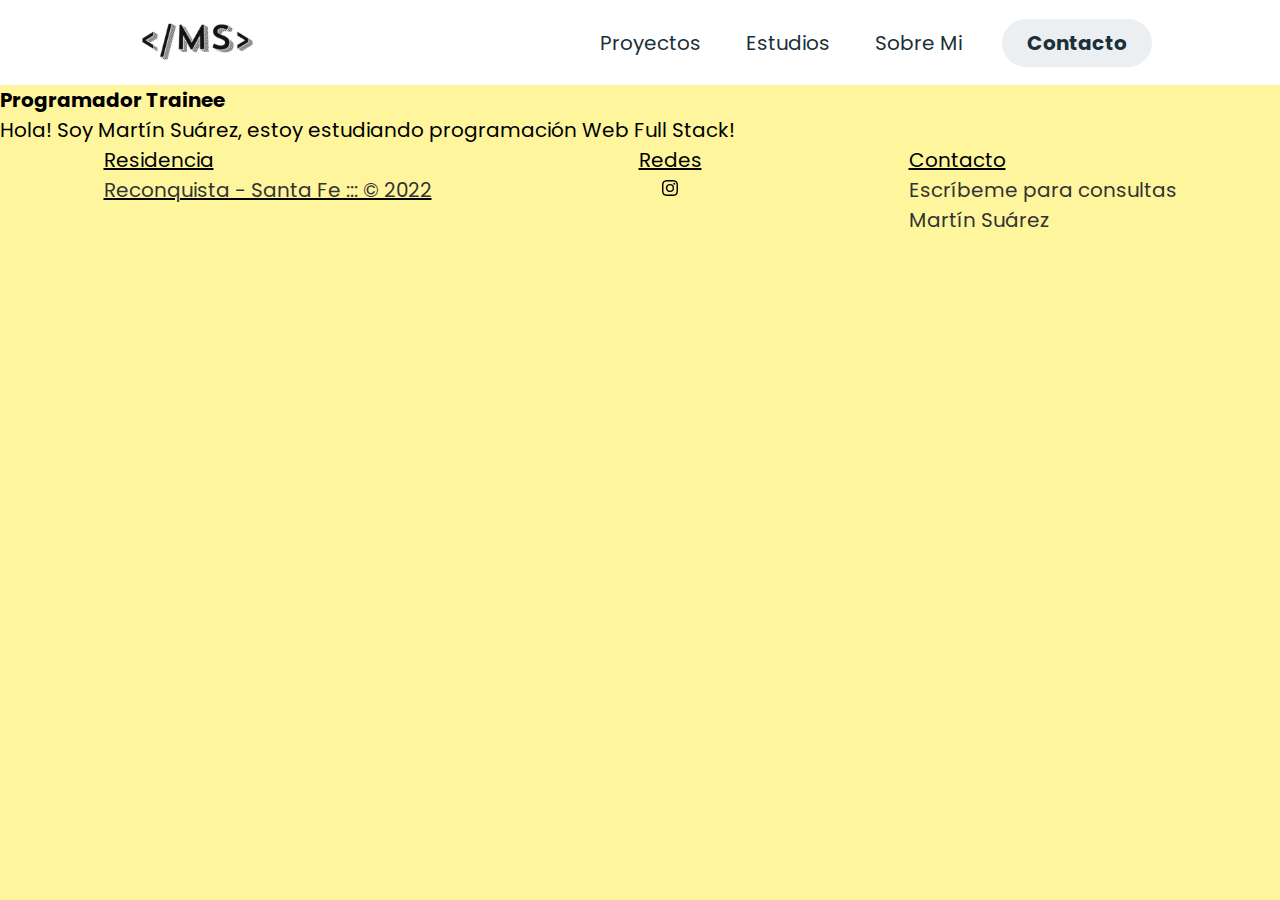
==== index.html @ bad363d3 "pagina contacto" ====
<!DOCTYPE html>
<html lang="en">

<head>
    <meta charset="UTF-8">
    <meta http-equiv="X-UA-Compatible" content="IE=edge">
    <meta name="viewport" content="width=device-width, initial-scale=1.0">
    <title>Mi pagina Perro</title>
    <link rel="stylesheet" href="css/index.css">
    <script src="js/codigo.js"></script>
</head>

<body>
    <header class="header">
        <div class="logo">
            <a href="index.html"><img src="/imagenes/logotipo.jpg" alt="Logo de la página"></a>
        </div>
        <nav>
            <ul class="nav-links">
                <li><a href="pages/proyectos.html">Proyectos</a></li>
                <li><a href="pages/estudios.html">Estudios</a></li>
                <li><a href="pages/sobre-mi.html">Sobre Mi</a></li>
            </ul>
        </nav>
        <a href="pages/contacto.html" class="boton"><button>Contacto</button></a>
    </header>
    <main>
        <div>
            <section class="">
                <h2>Programador Trainee</h2>
            </section>
            <section class="presentacion">
                <p>Hola! Soy Martín Suárez, estoy estudiando programación Web Full Stack!</p>
            </section>
        </div>
    </main>
    <footer>
        <footer>
            <div class="footer">
                <div class="residencia">
                    <p>Residencia</p>
                    <a href="">Reconquista - Santa Fe ::: &copy; 2022</a>
                </div>
                <div class="redes">
                    <label for="redes-sociales">Redes</label>
                    <div class="logo-instagram">
                        <svg xmlns="http://www.w3.org/2000/svg" width="16" height="16" fill="currentColor"
                            class="bi bi-instagram" viewBox="0 0 16 16">
                            <path
                                d="M8 0C5.829 0 5.556.01 4.703.048 3.85.088 3.269.222 2.76.42a3.917 3.917 0 0 0-1.417.923A3.927 3.927 0 0 0 .42 2.76C.222 3.268.087 3.85.048 4.7.01 5.555 0 5.827 0 8.001c0 2.172.01 2.444.048 3.297.04.852.174 1.433.372 1.942.205.526.478.972.923 1.417.444.445.89.719 1.416.923.51.198 1.09.333 1.942.372C5.555 15.99 5.827 16 8 16s2.444-.01 3.298-.048c.851-.04 1.434-.174 1.943-.372a3.916 3.916 0 0 0 1.416-.923c.445-.445.718-.891.923-1.417.197-.509.332-1.09.372-1.942C15.99 10.445 16 10.173 16 8s-.01-2.445-.048-3.299c-.04-.851-.175-1.433-.372-1.941a3.926 3.926 0 0 0-.923-1.417A3.911 3.911 0 0 0 13.24.42c-.51-.198-1.092-.333-1.943-.372C10.443.01 10.172 0 7.998 0h.003zm-.717 1.442h.718c2.136 0 2.389.007 3.232.046.78.035 1.204.166 1.486.275.373.145.64.319.92.599.28.28.453.546.598.92.11.281.24.705.275 1.485.039.843.047 1.096.047 3.231s-.008 2.389-.047 3.232c-.035.78-.166 1.203-.275 1.485a2.47 2.47 0 0 1-.599.919c-.28.28-.546.453-.92.598-.28.11-.704.24-1.485.276-.843.038-1.096.047-3.232.047s-2.39-.009-3.233-.047c-.78-.036-1.203-.166-1.485-.276a2.478 2.478 0 0 1-.92-.598 2.48 2.48 0 0 1-.6-.92c-.109-.281-.24-.705-.275-1.485-.038-.843-.046-1.096-.046-3.233 0-2.136.008-2.388.046-3.231.036-.78.166-1.204.276-1.486.145-.373.319-.64.599-.92.28-.28.546-.453.92-.598.282-.11.705-.24 1.485-.276.738-.034 1.024-.044 2.515-.045v.002zm4.988 1.328a.96.96 0 1 0 0 1.92.96.96 0 0 0 0-1.92zm-4.27 1.122a4.109 4.109 0 1 0 0 8.217 4.109 4.109 0 0 0 0-8.217zm0 1.441a2.667 2.667 0 1 1 0 5.334 2.667 2.667 0 0 1 0-5.334z" />
                        </svg>
                    </div>
                </div>
                <div class="contacto">
                    <p class="contactos">Contacto</p>
                    <p><a href="mailto:martinsuarez9638@gmail.com">Escríbeme para consultas</a></p>
                    <p><a href="../index.html" target="_blank">Martín Suárez</a></p>
                </div>
            </div>
        </footer>
    </footer>
</body>

</html>
---- css/index.css ----
@import url('https://fonts.googleapis.com/css2?family=Poppins&display=swap');

* {
    box-sizing: border-box;
    margin: 0;
    padding: 0;
    font-family: 'Poppins', sans-serif;
    font-size: 20px;
}

body {
    background-color: #fff59d;
}

.header {
    background-color: white;
    display: flex;
    justify-content: flex-end;
    align-items: center;
    height: 85px;
    padding: 5px 10%;
}

.header .logo {
    cursor: pointer;
    margin-right: auto;
}

.header .logo img {
    height: 70px;
    width: auto;
    transition: all 0.3s;
}

.header .logo img:hover {
    transform: scale(1.2);
}

.header .nav-links {
    list-style: none;
}

.header .nav-links li {
    display: inline-block;
    padding: 0 20px;
}

.header .nav-links li:hover {
    transform: scale(1.1);
}

.header .nav-links a {
    font-size: 700;
    color: #1b3039;
    text-decoration: none;
}

.header .nav-links li a:hover {
    color: #ffbc0e
}
.header .boton button{
    margin-left: 20px;
    font-weight: 700;
    color: #1b3039;
    padding: 9px 25px;
    background: #eceff1;
    border: none;
    border-radius: 50px;
    cursor: pointer;
    transition: all 0.3 ease 0s;
}
.header .boton button:hover{
    background-color: #e2f1f8;
    color: #ffbc0e;
    transform: scale(1.1);
}









.footer{
    display: flex;
    justify-content: space-around;
    align-items: flex-start;
}
.residencia, .redes label, .contactos{
    text-decoration: underline;
}
.footer address, .footer a{
    text-decoration: none;
    color: #333;
}
.logo-instagram{
    display: flex;
    justify-content: center;
    padding: 5px;
}
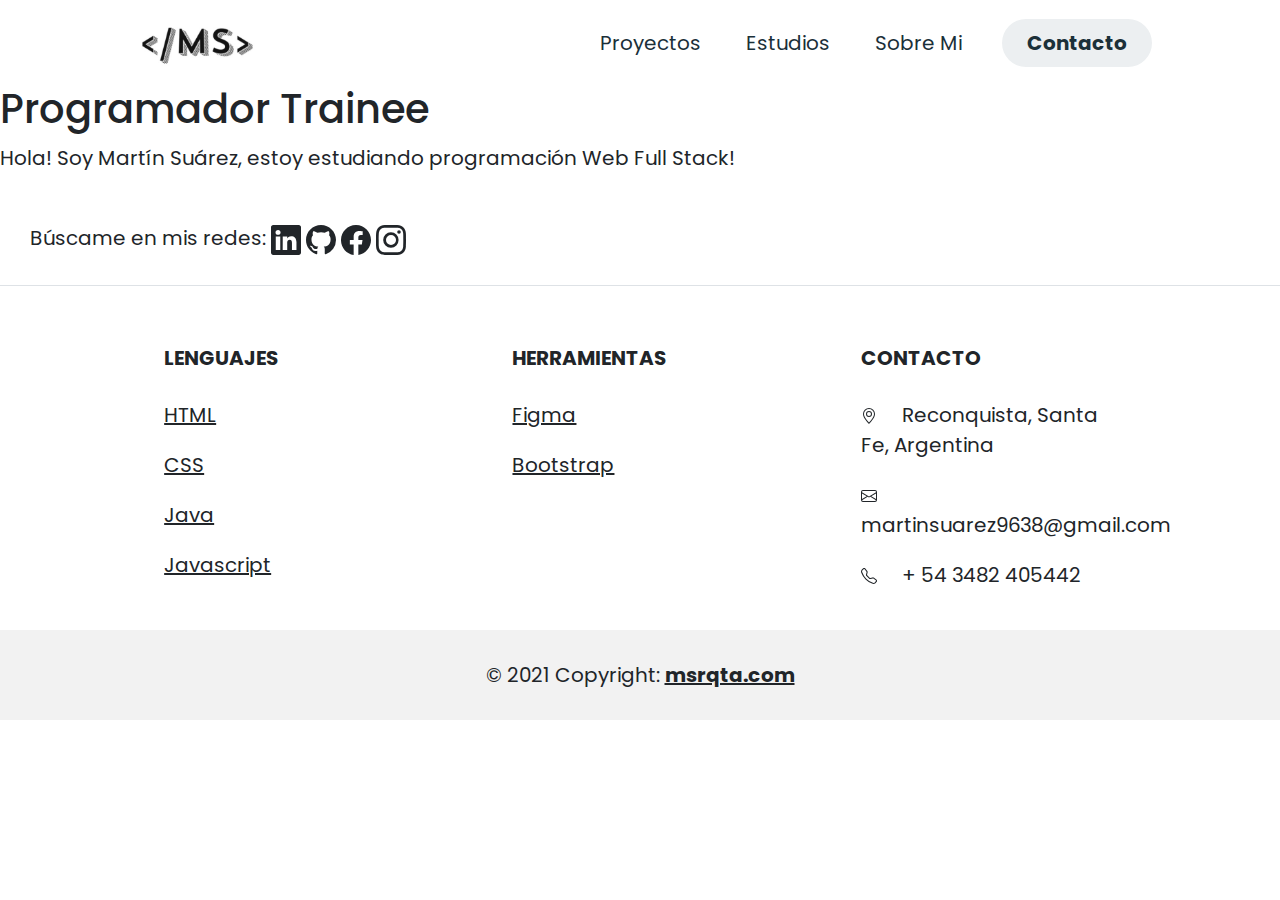
==== commit ae36bba8: "footer bootstrap" ====
--- a/index.html
+++ b/index.html
@@ -7,6 +7,8 @@
     <meta name="viewport" content="width=device-width, initial-scale=1.0">
     <title>Mi pagina Perro</title>
     <link rel="stylesheet" href="css/index.css">
+    <link href="https://cdn.jsdelivr.net/npm/bootstrap@5.2.2/dist/css/bootstrap.min.css" rel="stylesheet"
+        iZntegrity="sha384-Zenh87qX5JnK2Jl0vWa8Ck2rdkQ2Bzep5IDxbcnCeuOxjzrPF/et3URy9Bv1WTRi" crossorigin="anonymous">
     <script src="js/codigo.js"></script>
 </head>
 
@@ -35,29 +37,115 @@
         </div>
     </main>
     <footer>
-        <footer>
-            <div class="footer">
-                <div class="residencia">
-                    <p>Residencia</p>
-                    <a href="">Reconquista - Santa Fe ::: &copy; 2022</a>
-                </div>
-                <div class="redes">
-                    <label for="redes-sociales">Redes</label>
-                    <div class="logo-instagram">
-                        <svg xmlns="http://www.w3.org/2000/svg" width="16" height="16" fill="currentColor"
-                            class="bi bi-instagram" viewBox="0 0 16 16">
-                            <path
-                                d="M8 0C5.829 0 5.556.01 4.703.048 3.85.088 3.269.222 2.76.42a3.917 3.917 0 0 0-1.417.923A3.927 3.927 0 0 0 .42 2.76C.222 3.268.087 3.85.048 4.7.01 5.555 0 5.827 0 8.001c0 2.172.01 2.444.048 3.297.04.852.174 1.433.372 1.942.205.526.478.972.923 1.417.444.445.89.719 1.416.923.51.198 1.09.333 1.942.372C5.555 15.99 5.827 16 8 16s2.444-.01 3.298-.048c.851-.04 1.434-.174 1.943-.372a3.916 3.916 0 0 0 1.416-.923c.445-.445.718-.891.923-1.417.197-.509.332-1.09.372-1.942C15.99 10.445 16 10.173 16 8s-.01-2.445-.048-3.299c-.04-.851-.175-1.433-.372-1.941a3.926 3.926 0 0 0-.923-1.417A3.911 3.911 0 0 0 13.24.42c-.51-.198-1.092-.333-1.943-.372C10.443.01 10.172 0 7.998 0h.003zm-.717 1.442h.718c2.136 0 2.389.007 3.232.046.78.035 1.204.166 1.486.275.373.145.64.319.92.599.28.28.453.546.598.92.11.281.24.705.275 1.485.039.843.047 1.096.047 3.231s-.008 2.389-.047 3.232c-.035.78-.166 1.203-.275 1.485a2.47 2.47 0 0 1-.599.919c-.28.28-.546.453-.92.598-.28.11-.704.24-1.485.276-.843.038-1.096.047-3.232.047s-2.39-.009-3.233-.047c-.78-.036-1.203-.166-1.485-.276a2.478 2.478 0 0 1-.92-.598 2.48 2.48 0 0 1-.6-.92c-.109-.281-.24-.705-.275-1.485-.038-.843-.046-1.096-.046-3.233 0-2.136.008-2.388.046-3.231.036-.78.166-1.204.276-1.486.145-.373.319-.64.599-.92.28-.28.546-.453.92-.598.282-.11.705-.24 1.485-.276.738-.034 1.024-.044 2.515-.045v.002zm4.988 1.328a.96.96 0 1 0 0 1.92.96.96 0 0 0 0-1.92zm-4.27 1.122a4.109 4.109 0 1 0 0 8.217 4.109 4.109 0 0 0 0-8.217zm0 1.441a2.667 2.667 0 1 1 0 5.334 2.667 2.667 0 0 1 0-5.334z" />
-                        </svg>
+        <section class="d-flex justify-content-center justify-content-lg-between p-4 border-bottom">
+            <div class="me-5 d-none d-lg-block">
+                <span>Búscame en mis redes:</span>
+                <svg xmlns="http://www.w3.org/2000/svg" width="30" height="30" fill="currentColor"
+                    class="bi bi-linkedin" viewBox="0 0 16 16">
+                    <path
+                        d="M0 1.146C0 .513.526 0 1.175 0h13.65C15.474 0 16 .513 16 1.146v13.708c0 .633-.526 1.146-1.175 1.146H1.175C.526 16 0 15.487 0 14.854V1.146zm4.943 12.248V6.169H2.542v7.225h2.401zm-1.2-8.212c.837 0 1.358-.554 1.358-1.248-.015-.709-.52-1.248-1.342-1.248-.822 0-1.359.54-1.359 1.248 0 .694.521 1.248 1.327 1.248h.016zm4.908 8.212V9.359c0-.216.016-.432.08-.586.173-.431.568-.878 1.232-.878.869 0 1.216.662 1.216 1.634v3.865h2.401V9.25c0-2.22-1.184-3.252-2.764-3.252-1.274 0-1.845.7-2.165 1.193v.025h-.016a5.54 5.54 0 0 1 .016-.025V6.169h-2.4c.03.678 0 7.225 0 7.225h2.4z" />
+                </svg>
+                <svg xmlns="http://www.w3.org/2000/svg" width="30" height="30" fill="currentColor" class="bi bi-github"
+                    viewBox="0 0 16 16">
+                    <path
+                        d="M8 0C3.58 0 0 3.58 0 8c0 3.54 2.29 6.53 5.47 7.59.4.07.55-.17.55-.38 0-.19-.01-.82-.01-1.49-2.01.37-2.53-.49-2.69-.94-.09-.23-.48-.94-.82-1.13-.28-.15-.68-.52-.01-.53.63-.01 1.08.58 1.23.82.72 1.21 1.87.87 2.33.66.07-.52.28-.87.51-1.07-1.78-.2-3.64-.89-3.64-3.95 0-.87.31-1.59.82-2.15-.08-.2-.36-1.02.08-2.12 0 0 .67-.21 2.2.82.64-.18 1.32-.27 2-.27.68 0 1.36.09 2 .27 1.53-1.04 2.2-.82 2.2-.82.44 1.1.16 1.92.08 2.12.51.56.82 1.27.82 2.15 0 3.07-1.87 3.75-3.65 3.95.29.25.54.73.54 1.48 0 1.07-.01 1.93-.01 2.2 0 .21.15.46.55.38A8.012 8.012 0 0 0 16 8c0-4.42-3.58-8-8-8z" />
+                </svg>
+                <svg xmlns="http://www.w3.org/2000/svg" width="30" height="30" fill="currentColor"
+                    class="bi bi-facebook" viewBox="0 0 16 16">
+                    <path
+                        d="M16 8.049c0-4.446-3.582-8.05-8-8.05C3.58 0-.002 3.603-.002 8.05c0 4.017 2.926 7.347 6.75 7.951v-5.625h-2.03V8.05H6.75V6.275c0-2.017 1.195-3.131 3.022-3.131.876 0 1.791.157 1.791.157v1.98h-1.009c-.993 0-1.303.621-1.303 1.258v1.51h2.218l-.354 2.326H9.25V16c3.824-.604 6.75-3.934 6.75-7.951z" />
+                </svg>
+                <svg xmlns="http://www.w3.org/2000/svg" width="30" height="30" fill="currentColor"
+                    class="bi bi-instagram" viewBox="0 0 16 16">
+                    <path
+                        d="M8 0C5.829 0 5.556.01 4.703.048 3.85.088 3.269.222 2.76.42a3.917 3.917 0 0 0-1.417.923A3.927 3.927 0 0 0 .42 2.76C.222 3.268.087 3.85.048 4.7.01 5.555 0 5.827 0 8.001c0 2.172.01 2.444.048 3.297.04.852.174 1.433.372 1.942.205.526.478.972.923 1.417.444.445.89.719 1.416.923.51.198 1.09.333 1.942.372C5.555 15.99 5.827 16 8 16s2.444-.01 3.298-.048c.851-.04 1.434-.174 1.943-.372a3.916 3.916 0 0 0 1.416-.923c.445-.445.718-.891.923-1.417.197-.509.332-1.09.372-1.942C15.99 10.445 16 10.173 16 8s-.01-2.445-.048-3.299c-.04-.851-.175-1.433-.372-1.941a3.926 3.926 0 0 0-.923-1.417A3.911 3.911 0 0 0 13.24.42c-.51-.198-1.092-.333-1.943-.372C10.443.01 10.172 0 7.998 0h.003zm-.717 1.442h.718c2.136 0 2.389.007 3.232.046.78.035 1.204.166 1.486.275.373.145.64.319.92.599.28.28.453.546.598.92.11.281.24.705.275 1.485.039.843.047 1.096.047 3.231s-.008 2.389-.047 3.232c-.035.78-.166 1.203-.275 1.485a2.47 2.47 0 0 1-.599.919c-.28.28-.546.453-.92.598-.28.11-.704.24-1.485.276-.843.038-1.096.047-3.232.047s-2.39-.009-3.233-.047c-.78-.036-1.203-.166-1.485-.276a2.478 2.478 0 0 1-.92-.598 2.48 2.48 0 0 1-.6-.92c-.109-.281-.24-.705-.275-1.485-.038-.843-.046-1.096-.046-3.233 0-2.136.008-2.388.046-3.231.036-.78.166-1.204.276-1.486.145-.373.319-.64.599-.92.28-.28.546-.453.92-.598.282-.11.705-.24 1.485-.276.738-.034 1.024-.044 2.515-.045v.002zm4.988 1.328a.96.96 0 1 0 0 1.92.96.96 0 0 0 0-1.92zm-4.27 1.122a4.109 4.109 0 1 0 0 8.217 4.109 4.109 0 0 0 0-8.217zm0 1.441a2.667 2.667 0 1 1 0 5.334 2.667 2.667 0 0 1 0-5.334z" />
+                </svg>
+            </div>
+            <div>
+                <a href="" class="me-4 text-reset">
+                    <i class="fab fa-facebook-f"></i>
+                </a>
+                <a href="" class="me-4 text-reset">
+                    <i class="fab fa-twitter"></i>
+                </a>
+                <a href="" class="me-4 text-reset">
+                    <i class="fab fa-google"></i>
+                </a>
+                <a href="" class="me-4 text-reset">
+                    <i class="fab fa-instagram"></i>
+                </a>
+                <a href="" class="me-4 text-reset">
+                    <i class="fab fa-linkedin"></i>
+                </a>
+                <a href="" class="me-4 text-reset">
+                    <i class="fab fa-github"></i>
+                </a>
+            </div>
+        </section>
+        <section class="">
+            <div class="container text-center text-md-start mt-5">
+                <div class="row mt-3">
+                    <div class="col-md-2 col-lg-2 col-xl-2 mx-auto mb-4">
+                        <h6 class="text-uppercase fw-bold mb-4">
+                            Lenguajes
+                        </h6>
+                        <p>
+                            <a href="#!" class="text-reset">HTML</a>
+                        </p>
+                        <p>
+                            <a href="#!" class="text-reset">CSS</a>
+                        </p>
+                        <p>
+                            <a href="#!" class="text-reset">Java</a>
+                        </p>
+                        <p>
+                            <a href="#!" class="text-reset">Javascript</a>
+                        </p>
+                    </div>
+                    <div class="col-md-3 col-lg-2 col-xl-2 mx-auto mb-4">
+                        <h6 class="text-uppercase fw-bold mb-4">
+                            Herramientas
+                        </h6>
+                        <p>
+                            <a href="#!" class="text-reset">Figma</a>
+                        </p>
+                        <p>
+                            <a href="#!" class="text-reset">Bootstrap</a>
+                        </p>
+                        <p>
+                            <a href="#!" class="text-reset"></a>
+                        </p>
+                        <p>
+                            <a href="#!" class="text-reset"></a>
+                        </p>
+                    </div>
+                    <div class="col-md-4 col-lg-3 col-xl-3 mx-auto mb-md-0 mb-4">
+                        <h6 class="text-uppercase fw-bold mb-4">Contacto</h6>
+                        <p><svg xmlns="http://www.w3.org/2000/svg" width="16" height="16" fill="currentColor"
+                                class="bi bi-geo-alt" viewBox="0 0 16 16">
+                                <path
+                                    d="M12.166 8.94c-.524 1.062-1.234 2.12-1.96 3.07A31.493 31.493 0 0 1 8 14.58a31.481 31.481 0 0 1-2.206-2.57c-.726-.95-1.436-2.008-1.96-3.07C3.304 7.867 3 6.862 3 6a5 5 0 0 1 10 0c0 .862-.305 1.867-.834 2.94zM8 16s6-5.686 6-10A6 6 0 0 0 2 6c0 4.314 6 10 6 10z" />
+                                <path d="M8 8a2 2 0 1 1 0-4 2 2 0 0 1 0 4zm0 1a3 3 0 1 0 0-6 3 3 0 0 0 0 6z" />
+                            </svg><i class="fas fa-home me-3"></i> Reconquista, Santa Fe, Argentina</p>
+                        <p><svg xmlns="http://www.w3.org/2000/svg" width="16" height="16" fill="currentColor"
+                                class="bi bi-envelope" viewBox="0 0 16 16">
+                                <path
+                                    d="M0 4a2 2 0 0 1 2-2h12a2 2 0 0 1 2 2v8a2 2 0 0 1-2 2H2a2 2 0 0 1-2-2V4Zm2-1a1 1 0 0 0-1 1v.217l7 4.2 7-4.2V4a1 1 0 0 0-1-1H2Zm13 2.383-4.708 2.825L15 11.105V5.383Zm-.034 6.876-5.64-3.471L8 9.583l-1.326-.795-5.64 3.47A1 1 0 0 0 2 13h12a1 1 0 0 0 .966-.741ZM1 11.105l4.708-2.897L1 5.383v5.722Z" />
+                            </svg><i class="fas fa-envelope me-3"></i>martinsuarez9638@gmail.com</p>
+                        <p><svg xmlns="http://www.w3.org/2000/svg" width="16" height="16" fill="currentColor"
+                                class="bi bi-telephone" viewBox="0 0 16 16">
+                                <path
+                                    d="M3.654 1.328a.678.678 0 0 0-1.015-.063L1.605 2.3c-.483.484-.661 1.169-.45 1.77a17.568 17.568 0 0 0 4.168 6.608 17.569 17.569 0 0 0 6.608 4.168c.601.211 1.286.033 1.77-.45l1.034-1.034a.678.678 0 0 0-.063-1.015l-2.307-1.794a.678.678 0 0 0-.58-.122l-2.19.547a1.745 1.745 0 0 1-1.657-.459L5.482 8.062a1.745 1.745 0 0 1-.46-1.657l.548-2.19a.678.678 0 0 0-.122-.58L3.654 1.328zM1.884.511a1.745 1.745 0 0 1 2.612.163L6.29 2.98c.329.423.445.974.315 1.494l-.547 2.19a.678.678 0 0 0 .178.643l2.457 2.457a.678.678 0 0 0 .644.178l2.189-.547a1.745 1.745 0 0 1 1.494.315l2.306 1.794c.829.645.905 1.87.163 2.611l-1.034 1.034c-.74.74-1.846 1.065-2.877.702a18.634 18.634 0 0 1-7.01-4.42 18.634 18.634 0 0 1-4.42-7.009c-.362-1.03-.037-2.137.703-2.877L1.885.511z" />
+                            </svg><i class="fas fa-phone me-3"></i> + 54 3482 405442</p>
                     </div>
                 </div>
-                <div class="contacto">
-                    <p class="contactos">Contacto</p>
-                    <p><a href="mailto:martinsuarez9638@gmail.com">Escríbeme para consultas</a></p>
-                    <p><a href="../index.html" target="_blank">Martín Suárez</a></p>
-                </div>
             </div>
-        </footer>
+        </section>
+        <div class="text-center p-4" style="background-color: rgba(0, 0, 0, 0.05);">
+            © 2021 Copyright:
+            <a class="text-reset fw-bold" href="https://mdbootstrap.com/">msrqta.com</a>
+        </div>
+    </footer>
     </footer>
 </body>
 
--- a/css/index.css
+++ b/css/index.css
@@ -75,6 +75,9 @@
     transform: scale(1.1);
 }
 
+.nav-links{
+    padding-top: 20px;
+}
 
 
 
@@ -82,21 +85,3 @@
 
 
 
-
-.footer{
-    display: flex;
-    justify-content: space-around;
-    align-items: flex-start;
-}
-.residencia, .redes label, .contactos{
-    text-decoration: underline;
-}
-.footer address, .footer a{
-    text-decoration: none;
-    color: #333;
-}
-.logo-instagram{
-    display: flex;
-    justify-content: center;
-    padding: 5px;
-}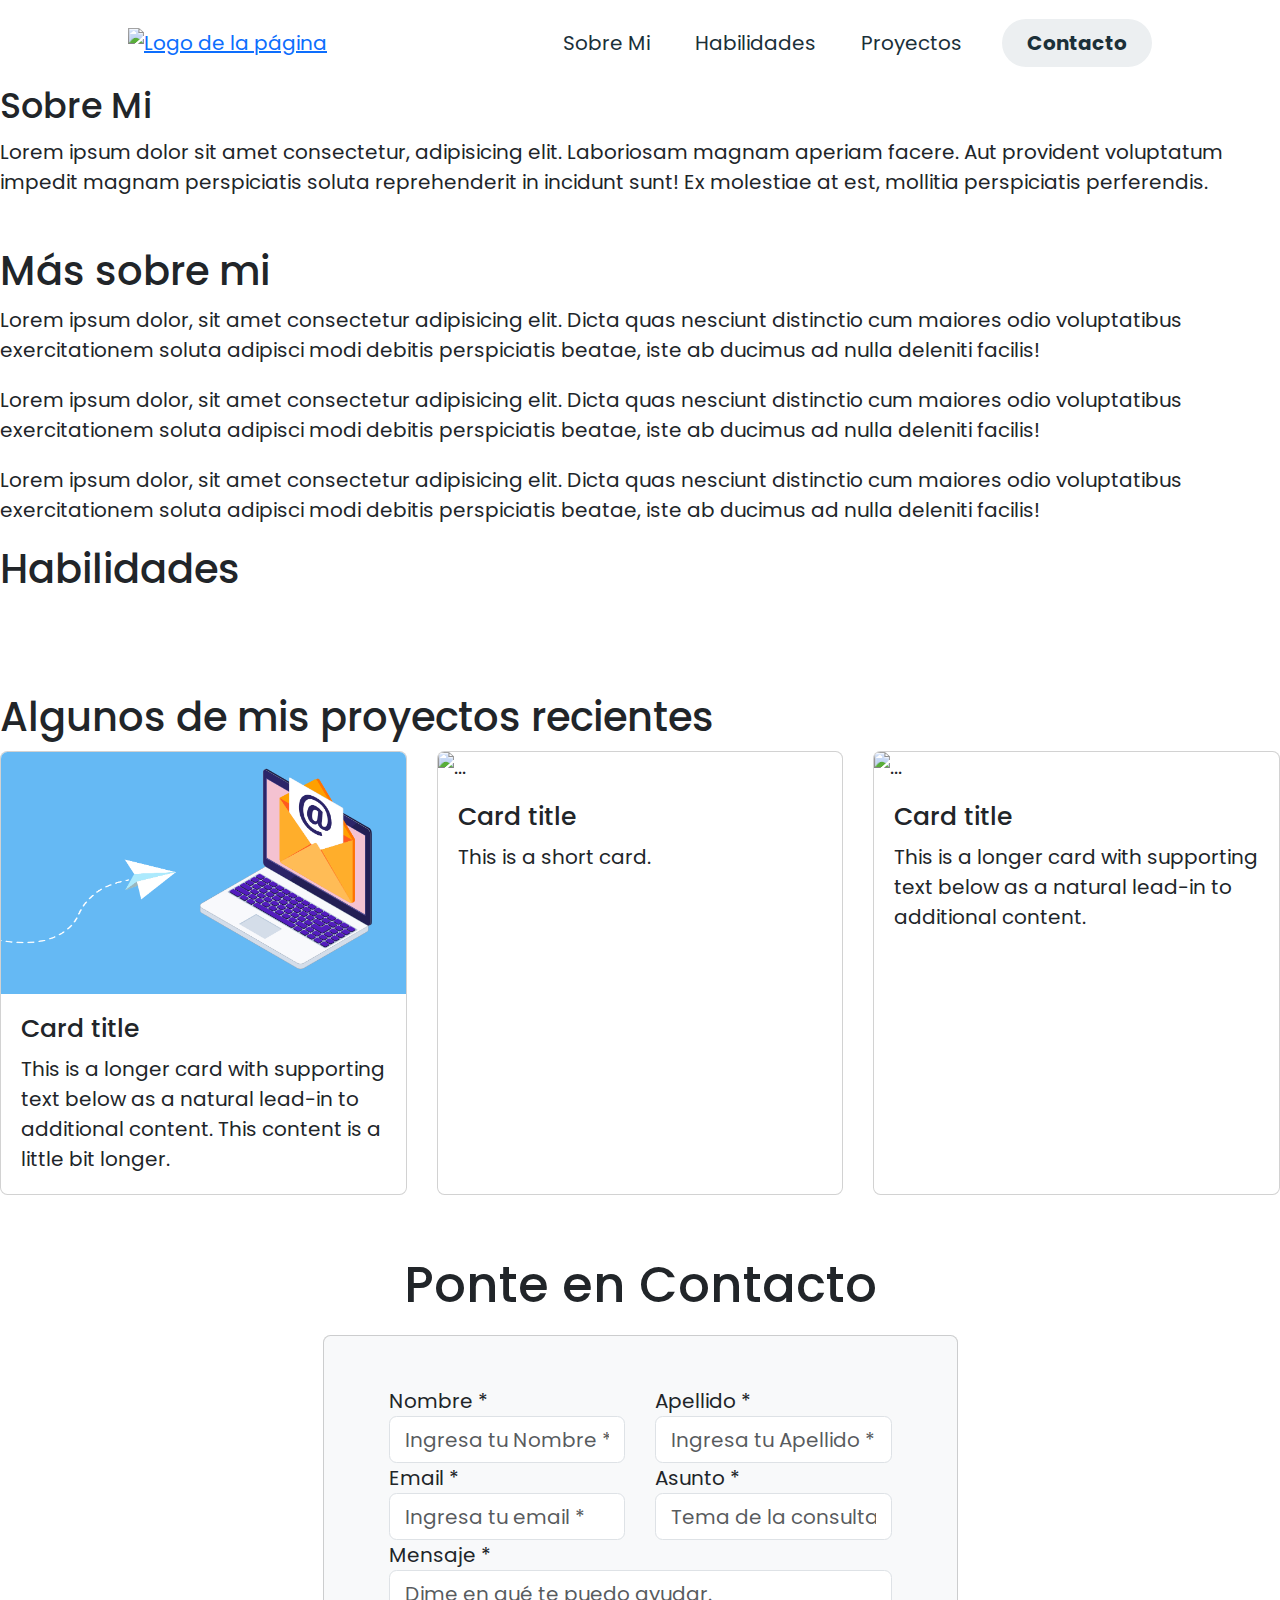
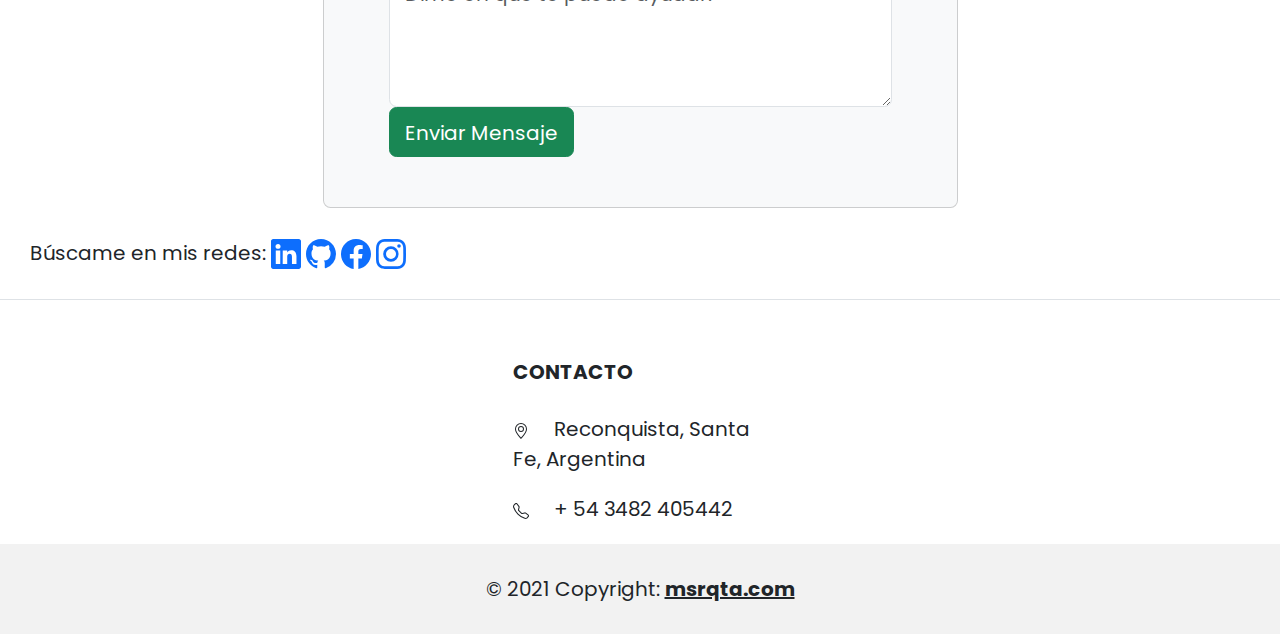
==== commit 994a6ce4: "error imágenes" ====
--- a/index.html
+++ b/index.html
@@ -15,51 +15,203 @@
 <body>
     <header class="header">
         <div class="logo">
-            <a href="index.html"><img src="/imagenes/logotipo.jpg" alt="Logo de la página"></a>
+            <a href="index.html"><img src="./imagenes/logo.png" alt="Logo de la página"></a>
         </div>
         <nav>
             <ul class="nav-links">
-                <li><a href="pages/proyectos.html">Proyectos</a></li>
-                <li><a href="pages/estudios.html">Estudios</a></li>
-                <li><a href="pages/sobre-mi.html">Sobre Mi</a></li>
+                <li><a href="#mas-sobre-mi">Sobre Mi</a></li>
+                <li><a href="#habilidades">Habilidades</a></li>
+                <li><a href="#proyectos">Proyectos</a></li>
             </ul>
         </nav>
-        <a href="pages/contacto.html" class="boton"><button>Contacto</button></a>
+        <a href="#contacto" class="boton"><button>Contacto</button></a>
     </header>
     <main>
-        <div>
-            <section class="">
-                <h2>Programador Trainee</h2>
-            </section>
-            <section class="presentacion">
-                <p>Hola! Soy Martín Suárez, estoy estudiando programación Web Full Stack!</p>
-            </section>
-        </div>
+        <section class="presentacion">
+            <div class="sobre-mi">
+                <h3>
+                    Sobre Mi
+                </h3>
+                <p>Lorem ipsum dolor sit amet consectetur, adipisicing elit. Laboriosam magnam aperiam facere.
+                    Aut provident voluptatum impedit magnam perspiciatis soluta reprehenderit
+                    in incidunt sunt! Ex molestiae at est, mollitia perspiciatis perferendis.</p>
+            </div>
+            <div class="imagen">
+                <img src="./imagenes/programador1.png" alt="">
+            </div>
+        </section>
+        <section class="mas-sobre-mi" id="mas-sobre-mi">
+            <h2 class="titulo">Más sobre mi</h2>
+            <p>
+                Lorem ipsum dolor, sit amet consectetur adipisicing elit. Dicta quas nesciunt distinctio
+                cum maiores odio voluptatibus exercitationem soluta adipisci modi debitis perspiciatis beatae,
+                iste ab ducimus ad nulla deleniti facilis!
+            </p>
+            <p>
+                Lorem ipsum dolor, sit amet consectetur adipisicing elit. Dicta quas nesciunt distinctio
+                cum maiores odio voluptatibus exercitationem soluta adipisci modi debitis perspiciatis beatae,
+                iste ab ducimus ad nulla deleniti facilis!
+            </p>
+            <p>
+                Lorem ipsum dolor, sit amet consectetur adipisicing elit. Dicta quas nesciunt distinctio
+                cum maiores odio voluptatibus exercitationem soluta adipisci modi debitis perspiciatis beatae,
+                iste ab ducimus ad nulla deleniti facilis!
+            </p>
+        </section>
+        <section class="habilidades" id="habilidades">
+            <h2>Habilidades</h2>
+            <div class="top">
+                <img src="./imagenes/icons8-html-5-96.png" alt="" loadin="lazy" class="icono">
+                <img src="/imagenes/icons8-css3-96.png" alt="" loadin="lazy" class="icono">
+                <img src="/imagenes/icons8-javascript-96.png" alt="" loadin="lazy" class="icono">
+            </div>
+            <div class="mid">
+                <img src="./imagenes/icons8-logotipo-de-java-coffee-cup-96.png" alt="" loadin="lazy" class="icono">
+                <img src="./imagenes/icons8-git-96.png" alt="" loadin="lazy" class="icono">
+                <img src="./imagenes/icons8-github-90.png" alt="" loadin="lazy" class="icono">
+            </div>
+            <div class="bot">
+                <img src="./imagenes/icons8-oreja-96.png" alt="" loadin="lazy" class="icono">
+                <img src="./imagenes/icons8-logo-de-mysql-96.png" alt="" loadin="lazy" class="icono">
+                <img src="./imagenes/icons8-node-js-96.png" alt="" loadin="lazy" class="icono">
+            </div>
+        </section>
+        <section class="proyectos" id="proyectos">
+            <h2 class="titulo-de-proyectos">Algunos de mis proyectos recientes</h2>
+            <div class="row row-cols-1 row-cols-md-3 g-4">
+                <div class="col">
+                    <div class="card h-100">
+                        <img src="./imagenes/contacto.png" class="card-img-top" alt="...">
+                        <div class="card-body">
+                            <h5 class="card-title">Card title</h5>
+                            <p class="card-text">This is a longer card with supporting text below as a natural lead-in
+                                to additional content. This content is a little bit longer.</p>
+                        </div>
+                    </div>
+                </div>
+                <div class="col">
+                    <div class="card h-100">
+                        <img src="./imagenes/programador-fullstack.jpg" class="card-img-top" alt="...">
+                        <div class="card-body">
+                            <h5 class="card-title">Card title</h5>
+                            <p class="card-text">This is a short card.</p>
+                        </div>
+                    </div>
+                </div>
+                <div class="col">
+                    <div class="card h-100">
+                        <img src="./imagenes/programador.jpg" class="card-img-top" alt="...">
+                        <div class="card-body">
+                            <h5 class="card-title">Card title</h5>
+                            <p class="card-text">This is a longer card with supporting text below as a natural lead-in
+                                to additional content.</p>
+                        </div>
+                    </div>
+                </div>
+            </div>
+            </div>
+        </section>
+        <section class="contacto" id="contacto">
+            <div class="container">
+                <div class=" text-center mt-5 ">
+                    <h1>Ponte en Contacto</h1>
+                </div>
+                <div class="row ">
+                    <div class="col-lg-7 mx-auto">
+                        <div class="card mt-2 mx-auto p-4 bg-light">
+                            <div class="card-body bg-light">
+                                <div class="container">
+                                    <form id="contact-form" role="form">
+                                        <div class="controls">
+                                            <div class="row">
+                                                <div class="col-md-6">
+                                                    <div class="form-group">
+                                                        <label for="form_name">Nombre *</label>
+                                                        <input id="form_name" type="text" name="name"
+                                                            class="form-control" placeholder="Ingresa tu Nombre *"
+                                                            required="required" data-error="Firstname is required.">
+                                                    </div>
+                                                </div>
+                                                <div class="col-md-6">
+                                                    <div class="form-group">
+                                                        <label for="form_lastname">Apellido *</label>
+                                                        <input id="form_lastname" type="text" name="surname"
+                                                            class="form-control" placeholder="Ingresa tu Apellido *"
+                                                            required="required" data-error="Lastname is required.">
+                                                    </div>
+                                                </div>
+                                            </div>
+                                            <div class="row">
+                                                <div class="col-md-6">
+                                                    <div class="form-group">
+                                                        <label for="form_email">Email *</label>
+                                                        <input id="form_email" type="email" name="email"
+                                                            class="form-control" placeholder="Ingresa tu email *"
+                                                            required="required" data-error="Valid email is required.">
+                                                    </div>
+                                                </div>
+                                                <div class="col-md-6">
+                                                    <div class="form-group">
+                                                        <label for="form_need">Asunto *</label>
+                                                        <input id="form_need" type="text" name="asunto"
+                                                            class="form-control" placeholder="Tema de la consulta"
+                                                            required="required" data-error="Debes ingresar un asunto">
+                                                    </div>
+                                                </div>
+                                            </div>
+                                            <div class="row">
+                                                <div class="col-md-12">
+                                                    <div class="form-group">
+                                                        <label for="form_message">Mensaje *</label>
+                                                        <textarea id="form_message" name="message" class="form-control"
+                                                            placeholder="Dime en qué te puedo ayudar." rows="4"
+                                                            required="required"
+                                                            data-error="Debes ingresar un mensaje."></textarea>
+                                                    </div>
+                                                </div>
+                                                <div class="col-md-12">
+                                                    <input type="submit" class="btn btn-success btn-send  pt-2 btn-block
+                                " value="Enviar Mensaje">
+                                                </div>
+                                            </div>
+                                        </div>
+                                    </form>
+                                </div>
+                            </div>
+                        </div>
+                        <!-- /.8 -->
+                    </div>
+                    <!-- /.row-->
+                </div>
+            </div>
+        </section>
     </main>
     <footer>
         <section class="d-flex justify-content-center justify-content-lg-between p-4 border-bottom">
             <div class="me-5 d-none d-lg-block">
                 <span>Búscame en mis redes:</span>
-                <svg xmlns="http://www.w3.org/2000/svg" width="30" height="30" fill="currentColor"
-                    class="bi bi-linkedin" viewBox="0 0 16 16">
-                    <path
-                        d="M0 1.146C0 .513.526 0 1.175 0h13.65C15.474 0 16 .513 16 1.146v13.708c0 .633-.526 1.146-1.175 1.146H1.175C.526 16 0 15.487 0 14.854V1.146zm4.943 12.248V6.169H2.542v7.225h2.401zm-1.2-8.212c.837 0 1.358-.554 1.358-1.248-.015-.709-.52-1.248-1.342-1.248-.822 0-1.359.54-1.359 1.248 0 .694.521 1.248 1.327 1.248h.016zm4.908 8.212V9.359c0-.216.016-.432.08-.586.173-.431.568-.878 1.232-.878.869 0 1.216.662 1.216 1.634v3.865h2.401V9.25c0-2.22-1.184-3.252-2.764-3.252-1.274 0-1.845.7-2.165 1.193v.025h-.016a5.54 5.54 0 0 1 .016-.025V6.169h-2.4c.03.678 0 7.225 0 7.225h2.4z" />
-                </svg>
-                <svg xmlns="http://www.w3.org/2000/svg" width="30" height="30" fill="currentColor" class="bi bi-github"
-                    viewBox="0 0 16 16">
-                    <path
-                        d="M8 0C3.58 0 0 3.58 0 8c0 3.54 2.29 6.53 5.47 7.59.4.07.55-.17.55-.38 0-.19-.01-.82-.01-1.49-2.01.37-2.53-.49-2.69-.94-.09-.23-.48-.94-.82-1.13-.28-.15-.68-.52-.01-.53.63-.01 1.08.58 1.23.82.72 1.21 1.87.87 2.33.66.07-.52.28-.87.51-1.07-1.78-.2-3.64-.89-3.64-3.95 0-.87.31-1.59.82-2.15-.08-.2-.36-1.02.08-2.12 0 0 .67-.21 2.2.82.64-.18 1.32-.27 2-.27.68 0 1.36.09 2 .27 1.53-1.04 2.2-.82 2.2-.82.44 1.1.16 1.92.08 2.12.51.56.82 1.27.82 2.15 0 3.07-1.87 3.75-3.65 3.95.29.25.54.73.54 1.48 0 1.07-.01 1.93-.01 2.2 0 .21.15.46.55.38A8.012 8.012 0 0 0 16 8c0-4.42-3.58-8-8-8z" />
-                </svg>
-                <svg xmlns="http://www.w3.org/2000/svg" width="30" height="30" fill="currentColor"
-                    class="bi bi-facebook" viewBox="0 0 16 16">
-                    <path
-                        d="M16 8.049c0-4.446-3.582-8.05-8-8.05C3.58 0-.002 3.603-.002 8.05c0 4.017 2.926 7.347 6.75 7.951v-5.625h-2.03V8.05H6.75V6.275c0-2.017 1.195-3.131 3.022-3.131.876 0 1.791.157 1.791.157v1.98h-1.009c-.993 0-1.303.621-1.303 1.258v1.51h2.218l-.354 2.326H9.25V16c3.824-.604 6.75-3.934 6.75-7.951z" />
-                </svg>
-                <svg xmlns="http://www.w3.org/2000/svg" width="30" height="30" fill="currentColor"
-                    class="bi bi-instagram" viewBox="0 0 16 16">
-                    <path
-                        d="M8 0C5.829 0 5.556.01 4.703.048 3.85.088 3.269.222 2.76.42a3.917 3.917 0 0 0-1.417.923A3.927 3.927 0 0 0 .42 2.76C.222 3.268.087 3.85.048 4.7.01 5.555 0 5.827 0 8.001c0 2.172.01 2.444.048 3.297.04.852.174 1.433.372 1.942.205.526.478.972.923 1.417.444.445.89.719 1.416.923.51.198 1.09.333 1.942.372C5.555 15.99 5.827 16 8 16s2.444-.01 3.298-.048c.851-.04 1.434-.174 1.943-.372a3.916 3.916 0 0 0 1.416-.923c.445-.445.718-.891.923-1.417.197-.509.332-1.09.372-1.942C15.99 10.445 16 10.173 16 8s-.01-2.445-.048-3.299c-.04-.851-.175-1.433-.372-1.941a3.926 3.926 0 0 0-.923-1.417A3.911 3.911 0 0 0 13.24.42c-.51-.198-1.092-.333-1.943-.372C10.443.01 10.172 0 7.998 0h.003zm-.717 1.442h.718c2.136 0 2.389.007 3.232.046.78.035 1.204.166 1.486.275.373.145.64.319.92.599.28.28.453.546.598.92.11.281.24.705.275 1.485.039.843.047 1.096.047 3.231s-.008 2.389-.047 3.232c-.035.78-.166 1.203-.275 1.485a2.47 2.47 0 0 1-.599.919c-.28.28-.546.453-.92.598-.28.11-.704.24-1.485.276-.843.038-1.096.047-3.232.047s-2.39-.009-3.233-.047c-.78-.036-1.203-.166-1.485-.276a2.478 2.478 0 0 1-.92-.598 2.48 2.48 0 0 1-.6-.92c-.109-.281-.24-.705-.275-1.485-.038-.843-.046-1.096-.046-3.233 0-2.136.008-2.388.046-3.231.036-.78.166-1.204.276-1.486.145-.373.319-.64.599-.92.28-.28.546-.453.92-.598.282-.11.705-.24 1.485-.276.738-.034 1.024-.044 2.515-.045v.002zm4.988 1.328a.96.96 0 1 0 0 1.92.96.96 0 0 0 0-1.92zm-4.27 1.122a4.109 4.109 0 1 0 0 8.217 4.109 4.109 0 0 0 0-8.217zm0 1.441a2.667 2.667 0 1 1 0 5.334 2.667 2.667 0 0 1 0-5.334z" />
-                </svg>
+                <a href="" class="redes1"><svg xmlns="http://www.w3.org/2000/svg" width="30" height="30"
+                        fill="currentColor" class="bi bi-linkedin" viewBox="0 0 16 16">
+                        <path
+                            d="M0 1.146C0 .513.526 0 1.175 0h13.65C15.474 0 16 .513 16 1.146v13.708c0 .633-.526 1.146-1.175 1.146H1.175C.526 16 0 15.487 0 14.854V1.146zm4.943 12.248V6.169H2.542v7.225h2.401zm-1.2-8.212c.837 0 1.358-.554 1.358-1.248-.015-.709-.52-1.248-1.342-1.248-.822 0-1.359.54-1.359 1.248 0 .694.521 1.248 1.327 1.248h.016zm4.908 8.212V9.359c0-.216.016-.432.08-.586.173-.431.568-.878 1.232-.878.869 0 1.216.662 1.216 1.634v3.865h2.401V9.25c0-2.22-1.184-3.252-2.764-3.252-1.274 0-1.845.7-2.165 1.193v.025h-.016a5.54 5.54 0 0 1 .016-.025V6.169h-2.4c.03.678 0 7.225 0 7.225h2.4z" />
+                    </svg></a>
+                <a href="" class="redes1"><svg xmlns="http://www.w3.org/2000/svg" width="30" height="30"
+                        fill="currentColor" class="bi bi-github" viewBox="0 0 16 16">
+                        <path
+                            d="M8 0C3.58 0 0 3.58 0 8c0 3.54 2.29 6.53 5.47 7.59.4.07.55-.17.55-.38 0-.19-.01-.82-.01-1.49-2.01.37-2.53-.49-2.69-.94-.09-.23-.48-.94-.82-1.13-.28-.15-.68-.52-.01-.53.63-.01 1.08.58 1.23.82.72 1.21 1.87.87 2.33.66.07-.52.28-.87.51-1.07-1.78-.2-3.64-.89-3.64-3.95 0-.87.31-1.59.82-2.15-.08-.2-.36-1.02.08-2.12 0 0 .67-.21 2.2.82.64-.18 1.32-.27 2-.27.68 0 1.36.09 2 .27 1.53-1.04 2.2-.82 2.2-.82.44 1.1.16 1.92.08 2.12.51.56.82 1.27.82 2.15 0 3.07-1.87 3.75-3.65 3.95.29.25.54.73.54 1.48 0 1.07-.01 1.93-.01 2.2 0 .21.15.46.55.38A8.012 8.012 0 0 0 16 8c0-4.42-3.58-8-8-8z" />
+                        <a href="" class="redes1">
+                    </svg></a>
+                </a>
+                <a href="" class="redes1"><svg xmlns="http://www.w3.org/2000/svg" width="30" height="30"
+                        fill="currentColor" class="bi bi-facebook" viewBox="0 0 16 16">
+                        <path
+                            d="M16 8.049c0-4.446-3.582-8.05-8-8.05C3.58 0-.002 3.603-.002 8.05c0 4.017 2.926 7.347 6.75 7.951v-5.625h-2.03V8.05H6.75V6.275c0-2.017 1.195-3.131 3.022-3.131.876 0 1.791.157 1.791.157v1.98h-1.009c-.993 0-1.303.621-1.303 1.258v1.51h2.218l-.354 2.326H9.25V16c3.824-.604 6.75-3.934 6.75-7.951z" />
+                    </svg></a>
+                <a href="" class="redes1"><svg xmlns="http://www.w3.org/2000/svg" width="30" height="30"
+                        fill="currentColor" class="bi bi-instagram" viewBox="0 0 16 16">
+                        <path
+                            d="M8 0C5.829 0 5.556.01 4.703.048 3.85.088 3.269.222 2.76.42a3.917 3.917 0 0 0-1.417.923A3.927 3.927 0 0 0 .42 2.76C.222 3.268.087 3.85.048 4.7.01 5.555 0 5.827 0 8.001c0 2.172.01 2.444.048 3.297.04.852.174 1.433.372 1.942.205.526.478.972.923 1.417.444.445.89.719 1.416.923.51.198 1.09.333 1.942.372C5.555 15.99 5.827 16 8 16s2.444-.01 3.298-.048c.851-.04 1.434-.174 1.943-.372a3.916 3.916 0 0 0 1.416-.923c.445-.445.718-.891.923-1.417.197-.509.332-1.09.372-1.942C15.99 10.445 16 10.173 16 8s-.01-2.445-.048-3.299c-.04-.851-.175-1.433-.372-1.941a3.926 3.926 0 0 0-.923-1.417A3.911 3.911 0 0 0 13.24.42c-.51-.198-1.092-.333-1.943-.372C10.443.01 10.172 0 7.998 0h.003zm-.717 1.442h.718c2.136 0 2.389.007 3.232.046.78.035 1.204.166 1.486.275.373.145.64.319.92.599.28.28.453.546.598.92.11.281.24.705.275 1.485.039.843.047 1.096.047 3.231s-.008 2.389-.047 3.232c-.035.78-.166 1.203-.275 1.485a2.47 2.47 0 0 1-.599.919c-.28.28-.546.453-.92.598-.28.11-.704.24-1.485.276-.843.038-1.096.047-3.232.047s-2.39-.009-3.233-.047c-.78-.036-1.203-.166-1.485-.276a2.478 2.478 0 0 1-.92-.598 2.48 2.48 0 0 1-.6-.92c-.109-.281-.24-.705-.275-1.485-.038-.843-.046-1.096-.046-3.233 0-2.136.008-2.388.046-3.231.036-.78.166-1.204.276-1.486.145-.373.319-.64.599-.92.28-.28.546-.453.92-.598.282-.11.705-.24 1.485-.276.738-.034 1.024-.044 2.515-.045v.002zm4.988 1.328a.96.96 0 1 0 0 1.92.96.96 0 0 0 0-1.92zm-4.27 1.122a4.109 4.109 0 1 0 0 8.217 4.109 4.109 0 0 0 0-8.217zm0 1.441a2.667 2.667 0 1 1 0 5.334 2.667 2.667 0 0 1 0-5.334z" />
+                    </svg></a>
             </div>
             <div>
                 <a href="" class="me-4 text-reset">
@@ -85,40 +237,6 @@
         <section class="">
             <div class="container text-center text-md-start mt-5">
                 <div class="row mt-3">
-                    <div class="col-md-2 col-lg-2 col-xl-2 mx-auto mb-4">
-                        <h6 class="text-uppercase fw-bold mb-4">
-                            Lenguajes
-                        </h6>
-                        <p>
-                            <a href="#!" class="text-reset">HTML</a>
-                        </p>
-                        <p>
-                            <a href="#!" class="text-reset">CSS</a>
-                        </p>
-                        <p>
-                            <a href="#!" class="text-reset">Java</a>
-                        </p>
-                        <p>
-                            <a href="#!" class="text-reset">Javascript</a>
-                        </p>
-                    </div>
-                    <div class="col-md-3 col-lg-2 col-xl-2 mx-auto mb-4">
-                        <h6 class="text-uppercase fw-bold mb-4">
-                            Herramientas
-                        </h6>
-                        <p>
-                            <a href="#!" class="text-reset">Figma</a>
-                        </p>
-                        <p>
-                            <a href="#!" class="text-reset">Bootstrap</a>
-                        </p>
-                        <p>
-                            <a href="#!" class="text-reset"></a>
-                        </p>
-                        <p>
-                            <a href="#!" class="text-reset"></a>
-                        </p>
-                    </div>
                     <div class="col-md-4 col-lg-3 col-xl-3 mx-auto mb-md-0 mb-4">
                         <h6 class="text-uppercase fw-bold mb-4">Contacto</h6>
                         <p><svg xmlns="http://www.w3.org/2000/svg" width="16" height="16" fill="currentColor"
@@ -128,11 +246,6 @@
                                 <path d="M8 8a2 2 0 1 1 0-4 2 2 0 0 1 0 4zm0 1a3 3 0 1 0 0-6 3 3 0 0 0 0 6z" />
                             </svg><i class="fas fa-home me-3"></i> Reconquista, Santa Fe, Argentina</p>
                         <p><svg xmlns="http://www.w3.org/2000/svg" width="16" height="16" fill="currentColor"
-                                class="bi bi-envelope" viewBox="0 0 16 16">
-                                <path
-                                    d="M0 4a2 2 0 0 1 2-2h12a2 2 0 0 1 2 2v8a2 2 0 0 1-2 2H2a2 2 0 0 1-2-2V4Zm2-1a1 1 0 0 0-1 1v.217l7 4.2 7-4.2V4a1 1 0 0 0-1-1H2Zm13 2.383-4.708 2.825L15 11.105V5.383Zm-.034 6.876-5.64-3.471L8 9.583l-1.326-.795-5.64 3.47A1 1 0 0 0 2 13h12a1 1 0 0 0 .966-.741ZM1 11.105l4.708-2.897L1 5.383v5.722Z" />
-                            </svg><i class="fas fa-envelope me-3"></i>martinsuarez9638@gmail.com</p>
-                        <p><svg xmlns="http://www.w3.org/2000/svg" width="16" height="16" fill="currentColor"
                                 class="bi bi-telephone" viewBox="0 0 16 16">
                                 <path
                                     d="M3.654 1.328a.678.678 0 0 0-1.015-.063L1.605 2.3c-.483.484-.661 1.169-.45 1.77a17.568 17.568 0 0 0 4.168 6.608 17.569 17.569 0 0 0 6.608 4.168c.601.211 1.286.033 1.77-.45l1.034-1.034a.678.678 0 0 0-.063-1.015l-2.307-1.794a.678.678 0 0 0-.58-.122l-2.19.547a1.745 1.745 0 0 1-1.657-.459L5.482 8.062a1.745 1.745 0 0 1-.46-1.657l.548-2.19a.678.678 0 0 0-.122-.58L3.654 1.328zM1.884.511a1.745 1.745 0 0 1 2.612.163L6.29 2.98c.329.423.445.974.315 1.494l-.547 2.19a.678.678 0 0 0 .178.643l2.457 2.457a.678.678 0 0 0 .644.178l2.189-.547a1.745 1.745 0 0 1 1.494.315l2.306 1.794c.829.645.905 1.87.163 2.611l-1.034 1.034c-.74.74-1.846 1.065-2.877.702a18.634 18.634 0 0 1-7.01-4.42 18.634 18.634 0 0 1-4.42-7.009c-.362-1.03-.037-2.137.703-2.877L1.885.511z" />
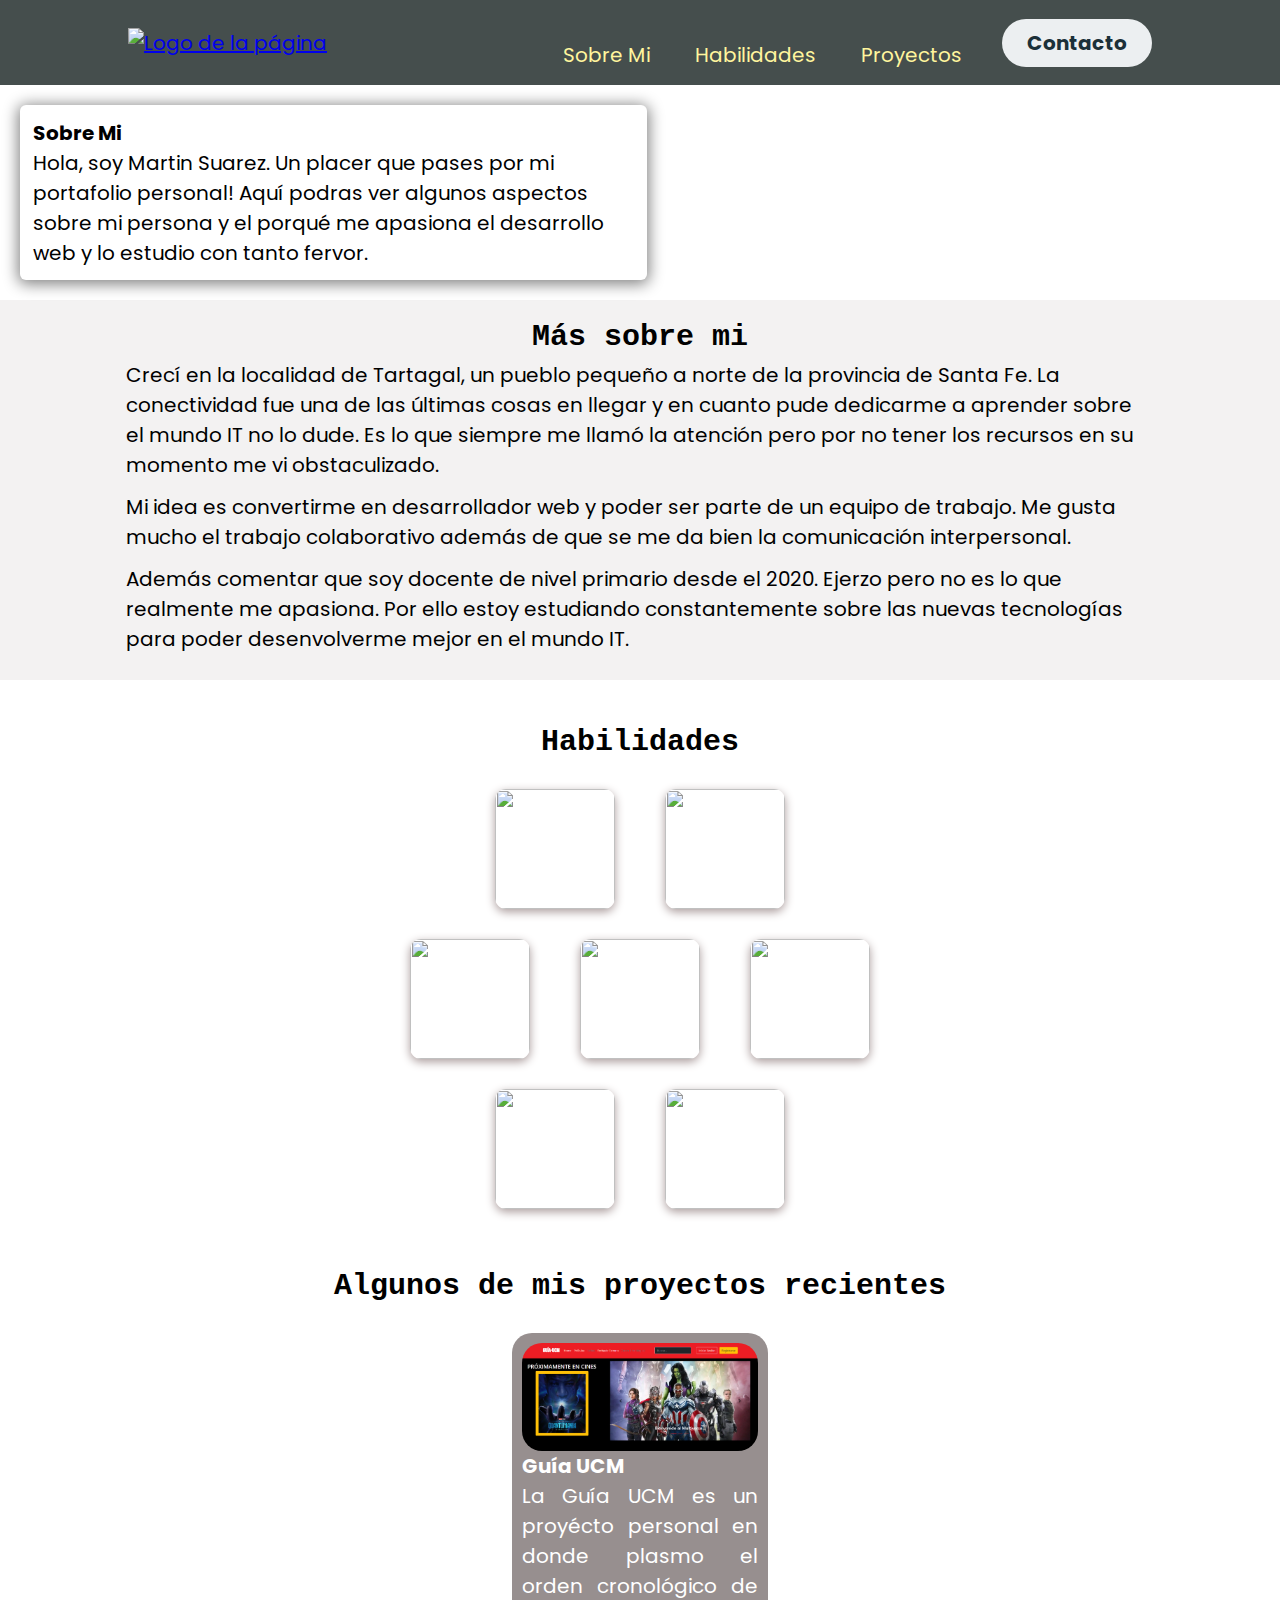
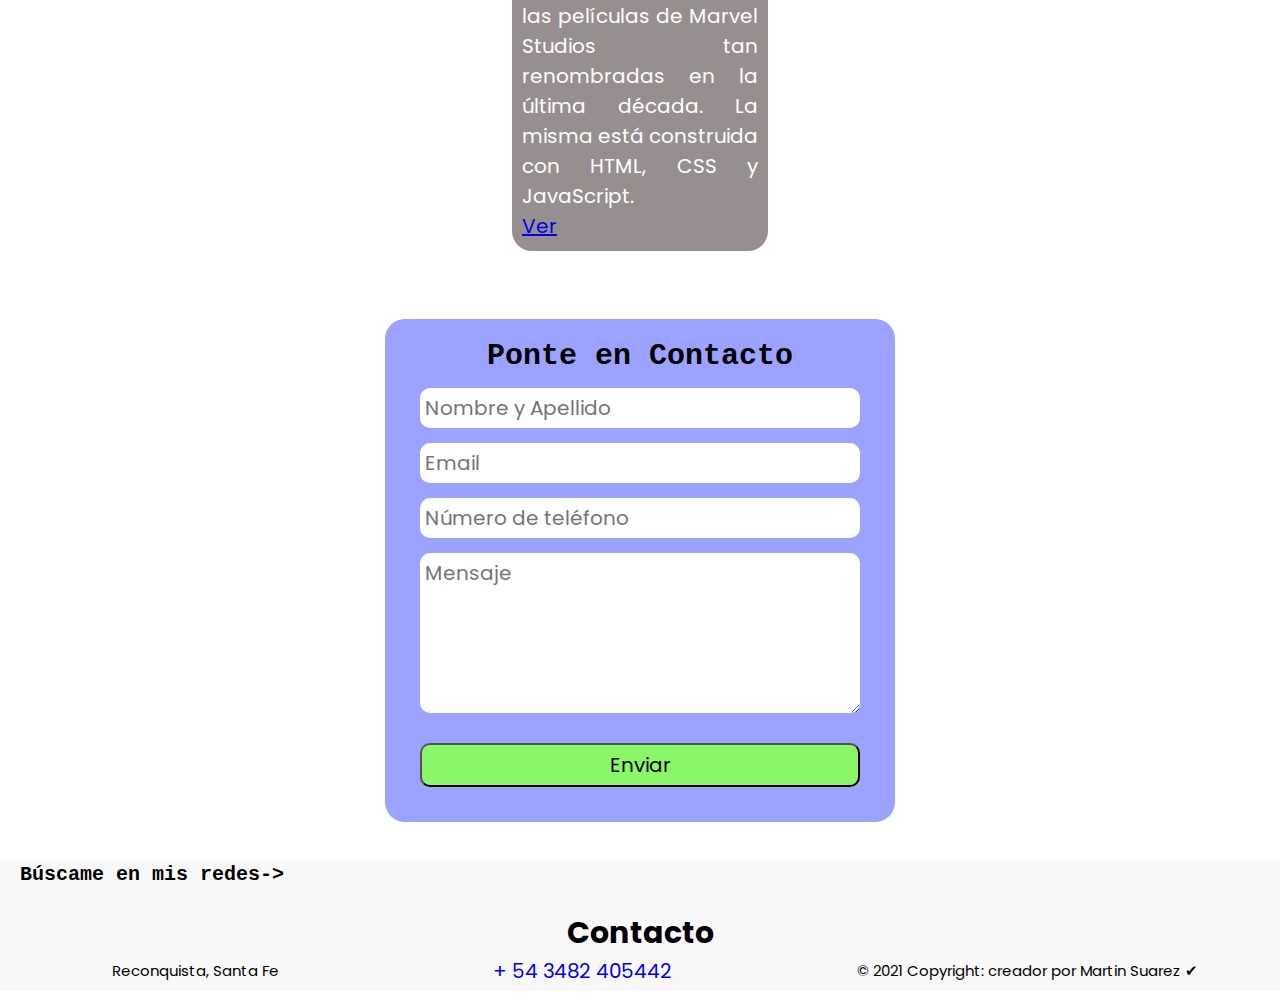
==== commit acbf0566: "Detalles" ====
--- a/index.html
+++ b/index.html
@@ -2,20 +2,26 @@
 <html lang="en">
 
 <head>
+    <!-- Meta -->
     <meta charset="UTF-8">
     <meta http-equiv="X-UA-Compatible" content="IE=edge">
-    <meta name="viewport" content="width=device-width, initial-scale=1.0">
-    <title>Mi pagina Perro</title>
+    <meta name="viewport" content="width=device-width,initial-scale=1">
+    <!-- Bootstrap -->
+    <link href="https://cdn.jsdelivr.net/npm/bootstrap@5.2.3/dist/css/bootstrap.min.css" rel="stylesheet"
+        integrity="sha384-rbsA2VBKQhggwzxH7pPCaAqO46MgnOM80zW1RWuH61DGLwZJEdK2Kadq2F9CUG65" crossorigin="anonymous">
+    <!-- CSS -->
     <link rel="stylesheet" href="css/index.css">
-    <link href="https://cdn.jsdelivr.net/npm/bootstrap@5.2.2/dist/css/bootstrap.min.css" rel="stylesheet"
-        iZntegrity="sha384-Zenh87qX5JnK2Jl0vWa8Ck2rdkQ2Bzep5IDxbcnCeuOxjzrPF/et3URy9Bv1WTRi" crossorigin="anonymous">
-    <script src="js/codigo.js"></script>
+    <!-- Ícono -->
+    <link rel="shortcut icon" href="./imagenes/person-bounding-box.svg" />
+    <!-- Título -->
+    <title>Martin Suarez - Portfolio</title>
 </head>
 
 <body>
+    <!-- NavBar -->
     <header class="header">
         <div class="logo">
-            <a href="index.html"><img src="./imagenes/logo.png" alt="Logo de la página"></a>
+            <a href="index.html"><img src="./imagenes/nuevologo.png" alt="Logo de la página"></a>
         </div>
         <nav>
             <ul class="nav-links">
@@ -26,240 +32,150 @@
         </nav>
         <a href="#contacto" class="boton"><button>Contacto</button></a>
     </header>
+
     <main>
+
+        <!-- Sección Hero -->
         <section class="presentacion">
             <div class="sobre-mi">
                 <h3>
                     Sobre Mi
                 </h3>
-                <p>Lorem ipsum dolor sit amet consectetur, adipisicing elit. Laboriosam magnam aperiam facere.
-                    Aut provident voluptatum impedit magnam perspiciatis soluta reprehenderit
-                    in incidunt sunt! Ex molestiae at est, mollitia perspiciatis perferendis.</p>
+                <p>Hola, soy Martin Suarez. Un placer que pases por mi portafolio personal! Aquí podras ver algunos
+                    aspectos sobre mi persona y el porqué me apasiona el desarrollo web y lo estudio con tanto fervor.
+                </p>
             </div>
             <div class="imagen">
                 <img src="./imagenes/programador1.png" alt="">
             </div>
         </section>
+
+        <!-- Sección Más Sobre Mí -->
         <section class="mas-sobre-mi" id="mas-sobre-mi">
             <h2 class="titulo">Más sobre mi</h2>
             <p>
-                Lorem ipsum dolor, sit amet consectetur adipisicing elit. Dicta quas nesciunt distinctio
-                cum maiores odio voluptatibus exercitationem soluta adipisci modi debitis perspiciatis beatae,
-                iste ab ducimus ad nulla deleniti facilis!
+                Crecí en la localidad de Tartagal, un pueblo pequeño a norte de la provincia de Santa Fe. La
+                conectividad fue una de las últimas cosas en llegar y en cuanto pude dedicarme a aprender sobre el mundo
+                IT no lo dude. Es lo que siempre me llamó la atención pero por no tener los recursos en su momento me vi
+                obstaculizado.
             </p>
             <p>
-                Lorem ipsum dolor, sit amet consectetur adipisicing elit. Dicta quas nesciunt distinctio
-                cum maiores odio voluptatibus exercitationem soluta adipisci modi debitis perspiciatis beatae,
-                iste ab ducimus ad nulla deleniti facilis!
+                Mi idea es convertirme en desarrollador web y poder ser parte de un equipo de trabajo. Me gusta mucho el
+                trabajo colaborativo además de que se me da bien la comunicación interpersonal.
             </p>
             <p>
-                Lorem ipsum dolor, sit amet consectetur adipisicing elit. Dicta quas nesciunt distinctio
-                cum maiores odio voluptatibus exercitationem soluta adipisci modi debitis perspiciatis beatae,
-                iste ab ducimus ad nulla deleniti facilis!
+                Además comentar que soy docente de nivel primario desde el 2020. Ejerzo pero no es lo que realmente me
+                apasiona. Por ello estoy estudiando constantemente sobre las nuevas tecnologías para poder desenvolverme
+                mejor en el mundo IT.
             </p>
         </section>
+
+        <!-- Sección Habilidades -->
         <section class="habilidades" id="habilidades">
             <h2>Habilidades</h2>
             <div class="top">
                 <img src="./imagenes/icons8-html-5-96.png" alt="" loadin="lazy" class="icono">
-                <img src="/imagenes/icons8-css3-96.png" alt="" loadin="lazy" class="icono">
-                <img src="/imagenes/icons8-javascript-96.png" alt="" loadin="lazy" class="icono">
+                <img src="./imagenes/icons8-css3-96.png" alt="" loadin="lazy" class="icono">
             </div>
             <div class="mid">
+                <img src="./imagenes/icons8-javascript-96.png" alt="" loadin="lazy" class="icono">
                 <img src="./imagenes/icons8-logotipo-de-java-coffee-cup-96.png" alt="" loadin="lazy" class="icono">
                 <img src="./imagenes/icons8-git-96.png" alt="" loadin="lazy" class="icono">
-                <img src="./imagenes/icons8-github-90.png" alt="" loadin="lazy" class="icono">
             </div>
             <div class="bot">
+                <img src="./imagenes/icons8-github-90.png" alt="" loadin="lazy" class="icono">
                 <img src="./imagenes/icons8-oreja-96.png" alt="" loadin="lazy" class="icono">
-                <img src="./imagenes/icons8-logo-de-mysql-96.png" alt="" loadin="lazy" class="icono">
-                <img src="./imagenes/icons8-node-js-96.png" alt="" loadin="lazy" class="icono">
+                <!-- <img src="./imagenes/icons8-logo-de-mysql-96.png" alt="" loadin="lazy" class="icono">
+                <img src="./imagenes/icons8-node-js-96.png" alt="" loadin="lazy" class="icono"> -->
             </div>
         </section>
-        <section class="proyectos" id="proyectos">
+
+        <!-- Sección Proyectos -->
+        <section id="proyectos">
             <h2 class="titulo-de-proyectos">Algunos de mis proyectos recientes</h2>
-            <div class="row row-cols-1 row-cols-md-3 g-4">
-                <div class="col">
-                    <div class="card h-100">
-                        <img src="./imagenes/contacto.png" class="card-img-top" alt="...">
-                        <div class="card-body">
-                            <h5 class="card-title">Card title</h5>
-                            <p class="card-text">This is a longer card with supporting text below as a natural lead-in
-                                to additional content. This content is a little bit longer.</p>
-                        </div>
+            <div class="proyectos">
+                <div class="contenedor-tarjetas">
+                    <img src="./imagenes/Guia-UCM.png" alt="">
+                    <div>
+                        <h3>Guía UCM</h3>
+                        <p>La Guía UCM es un proyécto personal en donde plasmo el orden cronológico de las películas de
+                            Marvel Studios tan renombradas en la última década. La misma está construida con HTML, CSS y
+                            JavaScript. </p>
+                    </div>
+                    <a class="btn btn-primary" href="https://martinsuarez14.github.io/GUIA-UCM/" target="_blank"
+                        role="button">Ver</a>
+                </div>
+                <!-- <div class="contenedor-tarjetas">
+                    <img src="./imagenes/programador-fullstack.jpg" alt="">
+                    <div>
+                        <h3>Título de Proyecto</h3>
+                        <p>Lorem ipsum dolor sit amet consectetur adipisicing elit. Consequuntur nostrum maxime ratione,
+                            quos debitis odio rem aliquid rerum voluptate. Et ea vitae ducimus.</p>
                     </div>
                 </div>
-                <div class="col">
-                    <div class="card h-100">
-                        <img src="./imagenes/programador-fullstack.jpg" class="card-img-top" alt="...">
-                        <div class="card-body">
-                            <h5 class="card-title">Card title</h5>
-                            <p class="card-text">This is a short card.</p>
-                        </div>
+                <div class="contenedor-tarjetas">
+                    <img src="./imagenes/programador.jpg" alt="">
+                    <div>
+                        <h3>Título de Proyecto</h3>
+                        <p>Lorem ipsum dolor sit amet consectetur adipisicing elit. Consequuntur nostrum maxime ratione,
+                            quos debitis odio rem aliquid rerum voluptate. Et ea vitae ducimus.</p>
                     </div>
-                </div>
-                <div class="col">
-                    <div class="card h-100">
-                        <img src="./imagenes/programador.jpg" class="card-img-top" alt="...">
-                        <div class="card-body">
-                            <h5 class="card-title">Card title</h5>
-                            <p class="card-text">This is a longer card with supporting text below as a natural lead-in
-                                to additional content.</p>
-                        </div>
-                    </div>
-                </div>
-            </div>
+                </div> -->
             </div>
         </section>
+
+        <!-- Sección Contacto -->
         <section class="contacto" id="contacto">
             <div class="container">
-                <div class=" text-center mt-5 ">
-                    <h1>Ponte en Contacto</h1>
+                <div class="titulo">
+                    <h3>Ponte en Contacto</h3>
                 </div>
-                <div class="row ">
-                    <div class="col-lg-7 mx-auto">
-                        <div class="card mt-2 mx-auto p-4 bg-light">
-                            <div class="card-body bg-light">
-                                <div class="container">
-                                    <form id="contact-form" role="form">
-                                        <div class="controls">
-                                            <div class="row">
-                                                <div class="col-md-6">
-                                                    <div class="form-group">
-                                                        <label for="form_name">Nombre *</label>
-                                                        <input id="form_name" type="text" name="name"
-                                                            class="form-control" placeholder="Ingresa tu Nombre *"
-                                                            required="required" data-error="Firstname is required.">
-                                                    </div>
-                                                </div>
-                                                <div class="col-md-6">
-                                                    <div class="form-group">
-                                                        <label for="form_lastname">Apellido *</label>
-                                                        <input id="form_lastname" type="text" name="surname"
-                                                            class="form-control" placeholder="Ingresa tu Apellido *"
-                                                            required="required" data-error="Lastname is required.">
-                                                    </div>
-                                                </div>
-                                            </div>
-                                            <div class="row">
-                                                <div class="col-md-6">
-                                                    <div class="form-group">
-                                                        <label for="form_email">Email *</label>
-                                                        <input id="form_email" type="email" name="email"
-                                                            class="form-control" placeholder="Ingresa tu email *"
-                                                            required="required" data-error="Valid email is required.">
-                                                    </div>
-                                                </div>
-                                                <div class="col-md-6">
-                                                    <div class="form-group">
-                                                        <label for="form_need">Asunto *</label>
-                                                        <input id="form_need" type="text" name="asunto"
-                                                            class="form-control" placeholder="Tema de la consulta"
-                                                            required="required" data-error="Debes ingresar un asunto">
-                                                    </div>
-                                                </div>
-                                            </div>
-                                            <div class="row">
-                                                <div class="col-md-12">
-                                                    <div class="form-group">
-                                                        <label for="form_message">Mensaje *</label>
-                                                        <textarea id="form_message" name="message" class="form-control"
-                                                            placeholder="Dime en qué te puedo ayudar." rows="4"
-                                                            required="required"
-                                                            data-error="Debes ingresar un mensaje."></textarea>
-                                                    </div>
-                                                </div>
-                                                <div class="col-md-12">
-                                                    <input type="submit" class="btn btn-success btn-send  pt-2 btn-block
-                                " value="Enviar Mensaje">
-                                                </div>
-                                            </div>
-                                        </div>
-                                    </form>
-                                </div>
-                            </div>
-                        </div>
-                        <!-- /.8 -->
-                    </div>
-                    <!-- /.row-->
+                <div class="formulario">
+                    <form action="">
+                        <input type="text" placeholder="Nombre y Apellido" required>
+                        <input type="email" placeholder="Email" required>
+                        <input type="text" placeholder="Número de teléfono" required>
+                        <textarea name="mensaje" cols="30" rows="5" required placeholder="Mensaje"></textarea>
+                        <button type="submit">Enviar</button>
+                    </form>
                 </div>
             </div>
         </section>
     </main>
     <footer>
-        <section class="d-flex justify-content-center justify-content-lg-between p-4 border-bottom">
-            <div class="me-5 d-none d-lg-block">
-                <span>Búscame en mis redes:</span>
-                <a href="" class="redes1"><svg xmlns="http://www.w3.org/2000/svg" width="30" height="30"
-                        fill="currentColor" class="bi bi-linkedin" viewBox="0 0 16 16">
-                        <path
-                            d="M0 1.146C0 .513.526 0 1.175 0h13.65C15.474 0 16 .513 16 1.146v13.708c0 .633-.526 1.146-1.175 1.146H1.175C.526 16 0 15.487 0 14.854V1.146zm4.943 12.248V6.169H2.542v7.225h2.401zm-1.2-8.212c.837 0 1.358-.554 1.358-1.248-.015-.709-.52-1.248-1.342-1.248-.822 0-1.359.54-1.359 1.248 0 .694.521 1.248 1.327 1.248h.016zm4.908 8.212V9.359c0-.216.016-.432.08-.586.173-.431.568-.878 1.232-.878.869 0 1.216.662 1.216 1.634v3.865h2.401V9.25c0-2.22-1.184-3.252-2.764-3.252-1.274 0-1.845.7-2.165 1.193v.025h-.016a5.54 5.54 0 0 1 .016-.025V6.169h-2.4c.03.678 0 7.225 0 7.225h2.4z" />
-                    </svg></a>
-                <a href="" class="redes1"><svg xmlns="http://www.w3.org/2000/svg" width="30" height="30"
-                        fill="currentColor" class="bi bi-github" viewBox="0 0 16 16">
-                        <path
-                            d="M8 0C3.58 0 0 3.58 0 8c0 3.54 2.29 6.53 5.47 7.59.4.07.55-.17.55-.38 0-.19-.01-.82-.01-1.49-2.01.37-2.53-.49-2.69-.94-.09-.23-.48-.94-.82-1.13-.28-.15-.68-.52-.01-.53.63-.01 1.08.58 1.23.82.72 1.21 1.87.87 2.33.66.07-.52.28-.87.51-1.07-1.78-.2-3.64-.89-3.64-3.95 0-.87.31-1.59.82-2.15-.08-.2-.36-1.02.08-2.12 0 0 .67-.21 2.2.82.64-.18 1.32-.27 2-.27.68 0 1.36.09 2 .27 1.53-1.04 2.2-.82 2.2-.82.44 1.1.16 1.92.08 2.12.51.56.82 1.27.82 2.15 0 3.07-1.87 3.75-3.65 3.95.29.25.54.73.54 1.48 0 1.07-.01 1.93-.01 2.2 0 .21.15.46.55.38A8.012 8.012 0 0 0 16 8c0-4.42-3.58-8-8-8z" />
-                        <a href="" class="redes1">
-                    </svg></a>
-                </a>
-                <a href="" class="redes1"><svg xmlns="http://www.w3.org/2000/svg" width="30" height="30"
-                        fill="currentColor" class="bi bi-facebook" viewBox="0 0 16 16">
-                        <path
-                            d="M16 8.049c0-4.446-3.582-8.05-8-8.05C3.58 0-.002 3.603-.002 8.05c0 4.017 2.926 7.347 6.75 7.951v-5.625h-2.03V8.05H6.75V6.275c0-2.017 1.195-3.131 3.022-3.131.876 0 1.791.157 1.791.157v1.98h-1.009c-.993 0-1.303.621-1.303 1.258v1.51h2.218l-.354 2.326H9.25V16c3.824-.604 6.75-3.934 6.75-7.951z" />
-                    </svg></a>
-                <a href="" class="redes1"><svg xmlns="http://www.w3.org/2000/svg" width="30" height="30"
-                        fill="currentColor" class="bi bi-instagram" viewBox="0 0 16 16">
-                        <path
-                            d="M8 0C5.829 0 5.556.01 4.703.048 3.85.088 3.269.222 2.76.42a3.917 3.917 0 0 0-1.417.923A3.927 3.927 0 0 0 .42 2.76C.222 3.268.087 3.85.048 4.7.01 5.555 0 5.827 0 8.001c0 2.172.01 2.444.048 3.297.04.852.174 1.433.372 1.942.205.526.478.972.923 1.417.444.445.89.719 1.416.923.51.198 1.09.333 1.942.372C5.555 15.99 5.827 16 8 16s2.444-.01 3.298-.048c.851-.04 1.434-.174 1.943-.372a3.916 3.916 0 0 0 1.416-.923c.445-.445.718-.891.923-1.417.197-.509.332-1.09.372-1.942C15.99 10.445 16 10.173 16 8s-.01-2.445-.048-3.299c-.04-.851-.175-1.433-.372-1.941a3.926 3.926 0 0 0-.923-1.417A3.911 3.911 0 0 0 13.24.42c-.51-.198-1.092-.333-1.943-.372C10.443.01 10.172 0 7.998 0h.003zm-.717 1.442h.718c2.136 0 2.389.007 3.232.046.78.035 1.204.166 1.486.275.373.145.64.319.92.599.28.28.453.546.598.92.11.281.24.705.275 1.485.039.843.047 1.096.047 3.231s-.008 2.389-.047 3.232c-.035.78-.166 1.203-.275 1.485a2.47 2.47 0 0 1-.599.919c-.28.28-.546.453-.92.598-.28.11-.704.24-1.485.276-.843.038-1.096.047-3.232.047s-2.39-.009-3.233-.047c-.78-.036-1.203-.166-1.485-.276a2.478 2.478 0 0 1-.92-.598 2.48 2.48 0 0 1-.6-.92c-.109-.281-.24-.705-.275-1.485-.038-.843-.046-1.096-.046-3.233 0-2.136.008-2.388.046-3.231.036-.78.166-1.204.276-1.486.145-.373.319-.64.599-.92.28-.28.546-.453.92-.598.282-.11.705-.24 1.485-.276.738-.034 1.024-.044 2.515-.045v.002zm4.988 1.328a.96.96 0 1 0 0 1.92.96.96 0 0 0 0-1.92zm-4.27 1.122a4.109 4.109 0 1 0 0 8.217 4.109 4.109 0 0 0 0-8.217zm0 1.441a2.667 2.667 0 1 1 0 5.334 2.667 2.667 0 0 1 0-5.334z" />
-                    </svg></a>
-            </div>
-            <div>
-                <a href="" class="me-4 text-reset">
-                    <i class="fab fa-facebook-f"></i>
-                </a>
-                <a href="" class="me-4 text-reset">
-                    <i class="fab fa-twitter"></i>
-                </a>
-                <a href="" class="me-4 text-reset">
-                    <i class="fab fa-google"></i>
-                </a>
-                <a href="" class="me-4 text-reset">
-                    <i class="fab fa-instagram"></i>
-                </a>
-                <a href="" class="me-4 text-reset">
-                    <i class="fab fa-linkedin"></i>
-                </a>
-                <a href="" class="me-4 text-reset">
-                    <i class="fab fa-github"></i>
-                </a>
+        <!-- Redes Sociales -->
+        <div class="redes">
+            <h3>Búscame en mis redes-></h3>
+            <a href="https://www.linkedin.com/in/suarez-martin" target="_blank"><img src="./imagenes/linkedin.png"
+                    alt=""></a>
+            <a href="https://github.com/martinsuarez14" target="_blank"><img src="./imagenes/icon-github.png"
+                    alt=""></a>
+            <!-- <a href="#"><img src="./imagenes/icons8-facebook-nuevo-100.png" alt=""></a> -->
+            <a href="https://www.instagram.com/martinsuarez.14/" target="_blank"><img class="insta"
+                    src="./imagenes/icon-instagram.png" alt=""></a>
+        </div>
+        <section class="footer">
+            <h3>Contacto</h3>
+            <div class="contenido-footer">
+                <div class="ubicacion">
+                    <img src="./imagenes/ubicacion.png" alt="">
+                    <p>Reconquista, Santa Fe</p>
+                </div>
+                <div class="telefono">
+                    <img src="./imagenes/telefono.png" alt="">
+                    <p><a href="https://walink.co/e4ca3c" target="_blank"><i class="fas fa-phone me-3"></i> +
+                            54 3482 405442</a></p>
+                </div>
+                <div class="copi">
+                    <p>© 2021 Copyright: creador por Martin Suarez ✔</p>
+                </div>
+
             </div>
         </section>
-        <section class="">
-            <div class="container text-center text-md-start mt-5">
-                <div class="row mt-3">
-                    <div class="col-md-4 col-lg-3 col-xl-3 mx-auto mb-md-0 mb-4">
-                        <h6 class="text-uppercase fw-bold mb-4">Contacto</h6>
-                        <p><svg xmlns="http://www.w3.org/2000/svg" width="16" height="16" fill="currentColor"
-                                class="bi bi-geo-alt" viewBox="0 0 16 16">
-                                <path
-                                    d="M12.166 8.94c-.524 1.062-1.234 2.12-1.96 3.07A31.493 31.493 0 0 1 8 14.58a31.481 31.481 0 0 1-2.206-2.57c-.726-.95-1.436-2.008-1.96-3.07C3.304 7.867 3 6.862 3 6a5 5 0 0 1 10 0c0 .862-.305 1.867-.834 2.94zM8 16s6-5.686 6-10A6 6 0 0 0 2 6c0 4.314 6 10 6 10z" />
-                                <path d="M8 8a2 2 0 1 1 0-4 2 2 0 0 1 0 4zm0 1a3 3 0 1 0 0-6 3 3 0 0 0 0 6z" />
-                            </svg><i class="fas fa-home me-3"></i> Reconquista, Santa Fe, Argentina</p>
-                        <p><svg xmlns="http://www.w3.org/2000/svg" width="16" height="16" fill="currentColor"
-                                class="bi bi-telephone" viewBox="0 0 16 16">
-                                <path
-                                    d="M3.654 1.328a.678.678 0 0 0-1.015-.063L1.605 2.3c-.483.484-.661 1.169-.45 1.77a17.568 17.568 0 0 0 4.168 6.608 17.569 17.569 0 0 0 6.608 4.168c.601.211 1.286.033 1.77-.45l1.034-1.034a.678.678 0 0 0-.063-1.015l-2.307-1.794a.678.678 0 0 0-.58-.122l-2.19.547a1.745 1.745 0 0 1-1.657-.459L5.482 8.062a1.745 1.745 0 0 1-.46-1.657l.548-2.19a.678.678 0 0 0-.122-.58L3.654 1.328zM1.884.511a1.745 1.745 0 0 1 2.612.163L6.29 2.98c.329.423.445.974.315 1.494l-.547 2.19a.678.678 0 0 0 .178.643l2.457 2.457a.678.678 0 0 0 .644.178l2.189-.547a1.745 1.745 0 0 1 1.494.315l2.306 1.794c.829.645.905 1.87.163 2.611l-1.034 1.034c-.74.74-1.846 1.065-2.877.702a18.634 18.634 0 0 1-7.01-4.42 18.634 18.634 0 0 1-4.42-7.009c-.362-1.03-.037-2.137.703-2.877L1.885.511z" />
-                            </svg><i class="fas fa-phone me-3"></i> + 54 3482 405442</p>
-                    </div>
-                </div>
-            </div>
-        </section>
-        <div class="text-center p-4" style="background-color: rgba(0, 0, 0, 0.05);">
-            © 2021 Copyright:
-            <a class="text-reset fw-bold" href="https://mdbootstrap.com/">msrqta.com</a>
-        </div>
+
     </footer>
-    </footer>
+
+    <script src="js/codigo.js"></script>
 </body>
 
 </html>--- a/css/index.css
+++ b/css/index.css
@@ -13,7 +13,7 @@
 }
 
 .header {
-    background-color: white;
+    background-color: #454e4d;
     display: flex;
     justify-content: flex-end;
     align-items: center;
@@ -25,6 +25,8 @@
     cursor: pointer;
     margin-right: auto;
 }
+
+
 
 .header .logo img {
     height: 70px;
@@ -43,6 +45,7 @@
 .header .nav-links li {
     display: inline-block;
     padding: 0 20px;
+    margin-top: 25px;
 }
 
 .header .nav-links li:hover {
@@ -51,14 +54,15 @@
 
 .header .nav-links a {
     font-size: 700;
-    color: #1b3039;
+    color: #fff59d;
     text-decoration: none;
 }
 
 .header .nav-links li a:hover {
     color: #ffbc0e
 }
-.header .boton button{
+
+.header .boton button {
     margin-left: 20px;
     font-weight: 700;
     color: #1b3039;
@@ -69,19 +73,670 @@
     cursor: pointer;
     transition: all 0.3 ease 0s;
 }
-.header .boton button:hover{
+
+.header .boton button:hover {
     background-color: #e2f1f8;
     color: #ffbc0e;
     transform: scale(1.1);
 }
 
-.nav-links{
-    padding-top: 20px;
-}
-
-
-
-
-
-
-
+/*PRESENTACIÓN*/
+.presentacion {
+    background-color: white;
+    display: flex;
+    justify-content: space-between;
+    justify-content: center;
+    align-items: center;
+}
+
+.sobre-mi {
+    width: 25rem;
+    padding: 0.625rem;
+    border-radius: 6px;
+    box-shadow: 0px 2px 15px 2px grey;
+    margin: 20px;
+    transition: all 0.3s;
+}
+
+.sobre-mi:hover {
+    box-shadow: 0px 2px 15px 2px #dbc70f;
+}
+
+.sobre-mi h3 {
+    display: flex;
+    justify-content: left;
+    align-items: center;
+}
+
+.imagen img {
+    height: 27.5rem;
+    width: 27.5rem;
+    margin: 20px;
+}
+
+.mas-sobre-mi {
+    background-color: #f3f2f2;
+    padding: 1rem 6rem;
+}
+
+.mas-sobre-mi h2 {
+    display: flex;
+    align-items: center;
+    justify-content: center;
+    padding-bottom: 10px 10px;
+    font-family: monospace;
+}
+
+.mas-sobre-mi p {
+    padding: 0.3rem;
+}
+
+
+/*HABILIDADES*/
+.habilidades {
+    margin: 15px 15px;
+    padding: 30px;
+}
+
+.habilidades h2 {
+    display: flex;
+    align-items: center;
+    justify-content: center;
+    font-family: monospace;
+    padding-bottom: 15px;
+}
+
+.habilidades .icono {
+    width: 6rem;
+    height: 6rem;
+    margin: 15px 5px;
+}
+
+.habilidades .top {
+    display: flex;
+    justify-content: center;
+    align-items: center;
+    gap: 40px;
+}
+
+.habilidades .mid {
+    display: flex;
+    justify-content: center;
+    align-items: center;
+    gap: 40px;
+}
+
+.habilidades .bot {
+    display: flex;
+    justify-content: center;
+    align-items: center;
+    gap: 40px;
+}
+
+.tarjeta-icono {
+    padding: 20px;
+    margin: 10px;
+}
+
+.icono {
+    background-color: #fff;
+    border-radius: 11px;
+    box-shadow: 0 3px 10px #ac9d9d;
+    transition: all 0.3s;
+}
+
+.icono:hover {
+    transform: scale(1.2);
+    box-shadow: 0 3px 10px #dbc70f;
+}
+
+/*PROYECTOS*/
+
+
+html {
+    scroll-behavior: smooth;
+}
+
+
+
+
+
+/*ESTILOS DE LA SECTION PROYECTOS*/
+
+.titulo-de-proyectos {
+    display: flex;
+    align-items: center;
+    justify-content: center;
+    font-family: monospace;
+    padding-bottom: 0px;
+    margin-bottom: 0;
+}
+
+.proyectos {
+    margin: 0, 10;
+    border-radius: 20px;
+    display: flex;
+    flex-direction: row;
+    justify-content: space-around;
+    word-wrap: normal;
+    color: white;
+}
+
+.contenedor-tarjetas {
+    display: flex;
+    flex-direction: column;
+    margin: 1.5rem;
+    margin-top: 1.5rem;
+    padding: 0.5rem;
+    width: 18rem;
+    height: auto;
+    background-color: rgb(151, 143, 143);
+    border-radius: 20px;
+    transition: all 0.3s;
+}
+
+.contenedor-tarjetas:hover {
+    transform: scale(1.1);
+    background-color: #dbc70f;
+    cursor: pointer;
+    color: black;
+}
+
+.contenedor-tarjetas img {
+    border-radius: 20px;
+}
+
+/*ESTILOS DEL FORMULARIO DE CONTACTO*/
+
+.contacto {
+    margin: 20px;
+    padding: 0.9rem 16rem;
+    display: flex;
+    justify-content: center;
+    align-items: center;
+}
+
+.container {
+    background-color: rgb(155, 162, 255);
+    padding: 20px;
+    border-radius: 20px;
+}
+
+.container h3 {
+    display: flex;
+    flex-direction: column;
+    justify-content: center;
+    align-items: center;
+    font-family: monospace;
+}
+
+.formulario {
+    display: flex;
+    justify-content: center;
+    align-items: center;
+
+}
+
+
+form input,
+form textarea {
+    display: block;
+    padding: 5px;
+    margin: 15px;
+    width: 22rem;
+    border-radius: 10px;
+    border: none;
+}
+
+form input:focus {
+    border: 2px solid #7e4ccb
+}
+
+form button {
+    padding: 5px;
+    margin: 15px;
+    width: 22rem;
+    border-radius: 10px;
+    background-color: #89f767;
+}
+
+/*ESTILOS REDES SOCIALES*/
+
+.redes {
+    margin: 20px;
+    display: flex;
+    align-items: center;
+    justify-content: flex-start;
+    gap: 2rem;
+}
+
+.redes h3 {
+    font-family: monospace;
+}
+
+.redes img {
+    width: 60px;
+    transition: all 0.5s;
+}
+
+.redes img:hover {
+    border-radius: 50%;
+    border: 3px solid rgb(0, 34, 128)
+}
+
+.redes .insta {
+    width: 80px;
+}
+
+/*ESTILOS DEL FOOTER*/
+
+.footer {
+    display: flex;
+    flex-direction: column;
+    justify-content: center;
+    align-items: center;
+}
+
+.contenido-footer {
+    display: flex;
+    align-items: center;
+    gap: 100px;
+}
+
+.ubicacion,
+.telefono,
+.copy {
+    display: flex;
+    justify-content: center;
+    align-items: center;
+}
+
+.footer p {
+    margin-bottom: 5px;
+}
+
+.footer img {
+    width: 30px;
+}
+
+footer {
+    background-color: #f8f8f8;
+}
+
+body {
+    background-color: white;
+}
+
+
+
+
+@media only screen and (max-width: 413px) {
+
+    .header button {
+        display: none;
+    }
+
+    .header {
+        gap: 15px;
+        display: flex;
+        flex-direction: row;
+        justify-content: center;
+        align-items: center;
+    }
+
+    .presentacion {
+        display: flex;
+        flex-direction: column;
+        justify-content: center;
+        align-items: center;
+        padding: 10px 40px;
+        margin: 10px 35px;
+        gap: 0;
+    }
+
+    .sobre-mi {
+        width: 17rem;
+        text-align: justify;
+        font-size: 10px;
+    }
+
+    .imagen img {
+        width: 350px;
+        height: auto;
+    }
+
+    .mas-sobre-mi {
+        padding: 2rem;
+        text-align: justify;
+    }
+
+    .habilidades {
+        display: flex;
+        flex-direction: column;
+    }
+
+    .habilidades .top {
+        gap: 0;
+        display: block;
+        width: 350px;
+    }
+
+    .habilidades .top img {
+        width: 90px;
+        height: auto;
+    }
+
+    .habilidades .mid {
+        gap: 0;
+        display: block;
+        width: 350px;
+    }
+
+    .habilidades .mid img {
+        width: 90px;
+        height: auto;
+    }
+
+    .habilidades .bot {
+        gap: 0;
+        display: block;
+        width: 350px;
+    }
+
+    .habilidades .bot img {
+        width: 90px;
+        height: auto;
+    }
+
+    .titulo-de-proyectos {
+        text-align: center;
+    }
+
+    .proyectos {
+        display: flex;
+        flex-wrap: nowrap;
+        flex-direction: column;
+        align-items: center;
+        justify-content: center;
+    }
+
+    .contenedor-tarjetas {
+        width: 300px;
+        text-align: justify;
+    }
+
+    .contacto {
+        display: flex;
+        flex-direction: column;
+        justify-content: center;
+        align-items: center;
+        width: 200px;
+        padding: 5px;
+    }
+
+    .container {
+        display: flex;
+        justify-content: center;
+        align-items: center;
+        flex-direction: column;
+        margin: auto;
+        padding: 0;
+        width: 345px;
+    }
+
+    form {
+        display: flex;
+        flex-direction: column;
+        justify-content: center;
+        align-items: center;
+        font-size: 15px;
+    }
+
+    form input,
+    form textarea,
+    form button {
+        width: 15rem;
+        padding: 5px;
+    }
+
+
+    .redes {
+        gap: 0.1rem;
+        display: flex;
+        justify-content: center;
+        align-items: center;
+    }
+
+
+
+    .contenido-footer {
+        display: flex;
+        flex-direction: column;
+        gap: 15px;
+    }
+
+    .mas-sobre-mi h2,
+    .habilidades h2,
+    .titulo-de-proyectos,
+    .titulo h3,
+    .footer h3 {
+        font-size: 30px;
+    }
+
+    body {
+        background-color: white;
+    }
+}
+
+@media only screen and (min-width: 413px) and (max-width: 720px) {
+
+    .header {
+        gap: 15px;
+        display: flex;
+        flex-direction: row;
+        justify-content: center;
+        align-items: center;
+    }
+
+    .presentacion {
+        display: flex;
+        flex-direction: row;
+        justify-content: center;
+        align-items: center;
+        padding: 10px 40px;
+        margin: 10px 35px;
+        gap: 0;
+        flex-wrap: wrap;
+    }
+
+    .sobre-mi {
+        width: 17rem;
+        text-align: justify;
+        font-size: 10px;
+    }
+
+    .imagen img {
+        width: 350px;
+        height: auto;
+    }
+
+    .mas-sobre-mi {
+        padding: 2rem;
+        text-align: justify;
+    }
+
+    .habilidades {
+        display: flex;
+        flex-direction: column;
+        align-items: center;
+    }
+
+    .habilidades .top {
+        display: block;
+        width: 350px;
+    }
+
+    .habilidades .top img {
+        width: 90px;
+        height: auto;
+    }
+
+    .habilidades .mid {
+        gap: 0;
+        display: block;
+        width: 350px;
+    }
+
+    .habilidades .mid img {
+        width: 90px;
+        height: auto;
+    }
+
+    .habilidades .bot {
+        gap: 0;
+        display: block;
+        width: 350px;
+    }
+
+    .habilidades .bot img {
+        width: 90px;
+        height: auto;
+    }
+
+    .titulo-de-proyectos {
+        text-align: center;
+    }
+
+    .proyectos {
+        display: flex;
+        flex-wrap: wrap;
+        align-items: center;
+        justify-content: center;
+    }
+
+    .contenedor-tarjetas {
+        width: 300px;
+        text-align: justify;
+    }
+
+    .contacto {
+        display: flex;
+        flex-direction: column;
+        justify-content: center;
+        align-items: center;
+        width: 100%;
+        padding: 5px;
+    }
+
+    .container {
+        justify-content: center;
+        align-items: center;
+        flex-direction: column;
+        width: 100%;
+
+    }
+
+    .formulario form {
+        width: 100%;
+        max-width: 600px;
+        margin: 0 auto;
+        display: flex;
+        flex-direction: column;
+        justify-content: center;
+        align-items: center;
+    }
+
+    .formulario form input {
+        width: 90%;
+        height: 30px;
+        margin: 0.5rem;
+    }
+
+    .formulario form textarea {
+        width: 90%;
+        height: 100px;
+        margin: 0.5rem;
+    }
+
+    .formulario form button {
+        width: 90%;
+        padding: 0.5em 1em;
+        border: none;
+        background: rgb(100, 200, 255);
+        cursor: pointer;
+    }
+
+    .redes {
+        gap: 0.1rem;
+        display: flex;
+        justify-content: center;
+        align-items: center;
+    }
+
+    .contenido-footer {
+        display: flex;
+        flex-direction: column;
+        gap: 15px;
+    }
+
+    .mas-sobre-mi h2,
+    .habilidades h2,
+    .titulo-de-proyectos,
+    .titulo h3,
+    .footer h3 {
+        font-size: 30px;
+    }
+
+}
+
+@media only screen and (min-width: 721px) {
+
+.presentacion {
+    display: flex;
+    flex-direction: row;
+}
+.sobre-mi{
+width: 100%;
+}
+
+.imagen{
+    width: 100%;
+
+}
+.presentacion img {
+    height: auto;
+    width: 100%;
+
+}
+
+.contenedor-tarjetas {
+    width: 20%;
+    display: flex;
+}
+.contenedor-tarjetas p {
+    text-align: justify;
+}
+.contenido-footer p {
+    font-size: 15px;
+}
+
+.contenido-footer a {
+    text-decoration: none;
+}
+
+.contenido-footer {
+    gap: 20px;
+    display: flex;
+    justify-content: space-around;
+    width: 100%;
+}
+
+.mas-sobre-mi h2,
+    .habilidades h2,
+    .titulo-de-proyectos,
+    .titulo h3,
+    .footer h3 {
+        font-size: 30px;
+    }
+
+}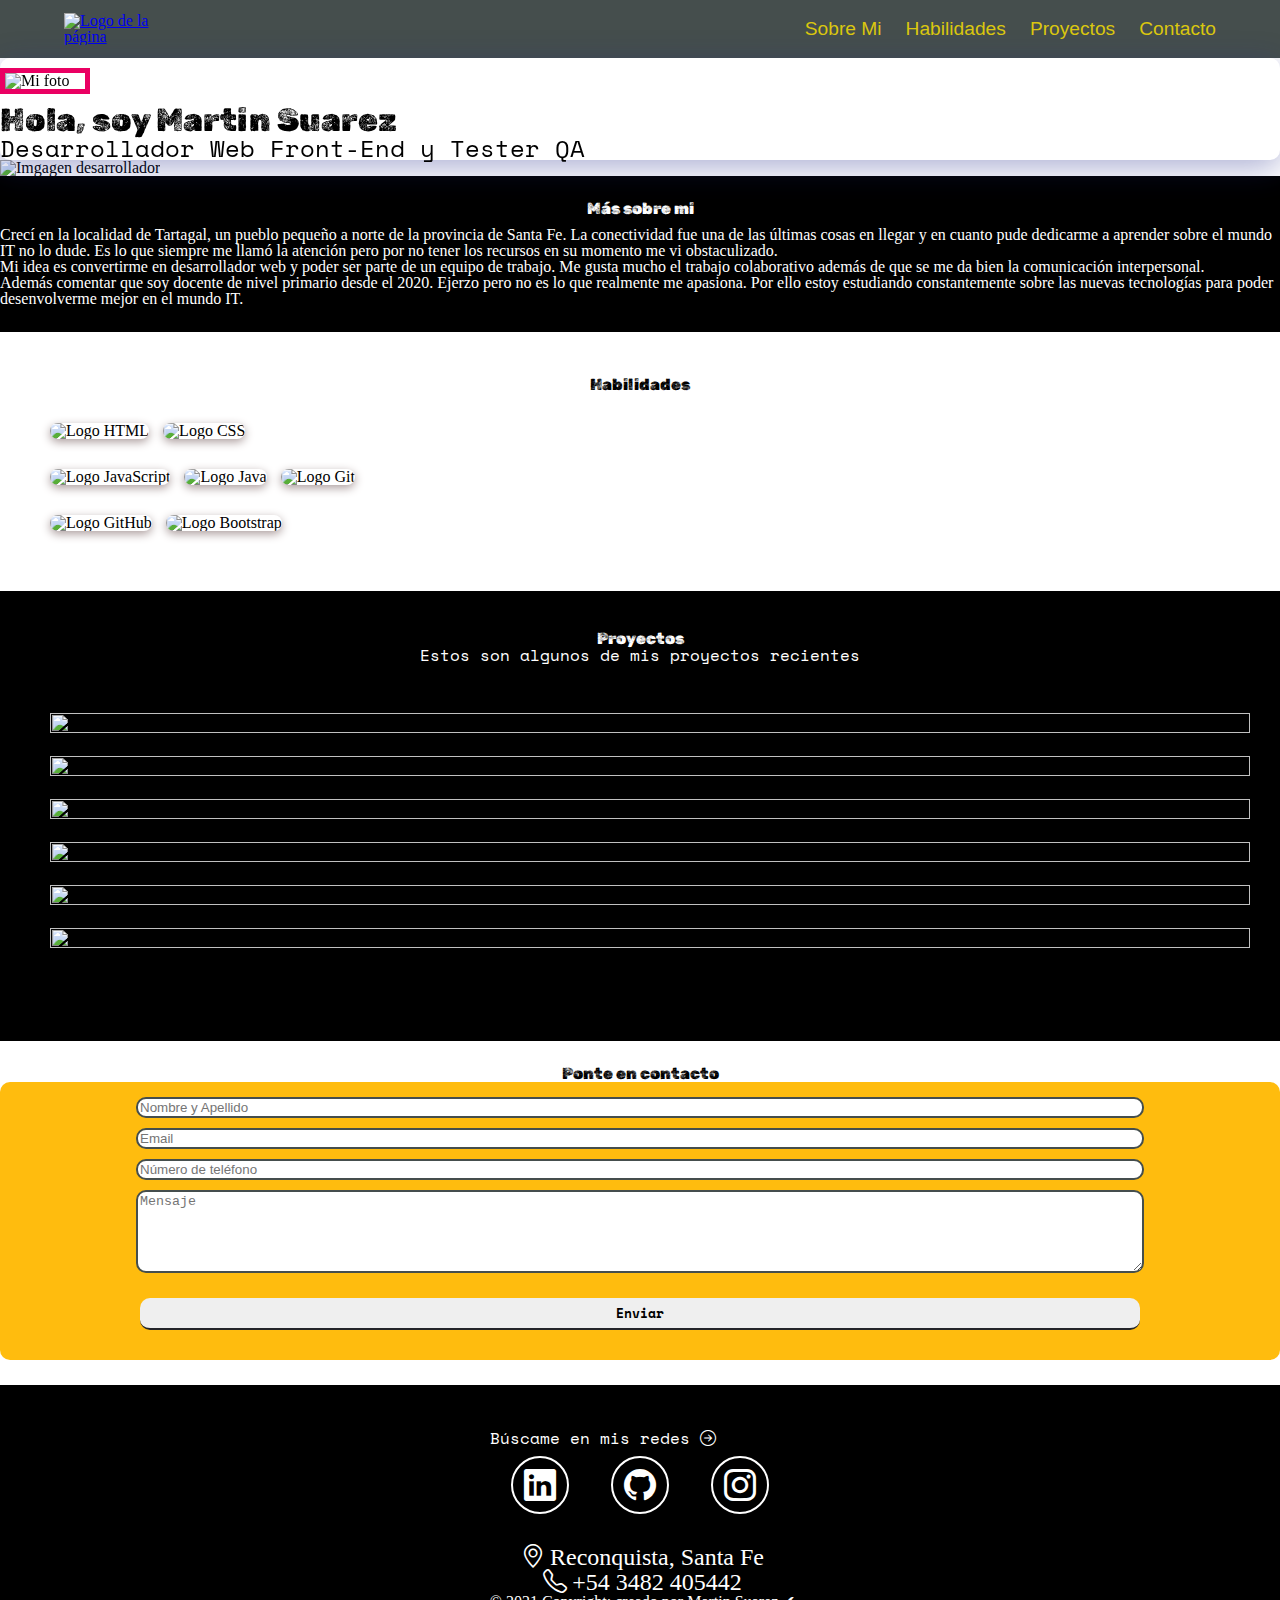
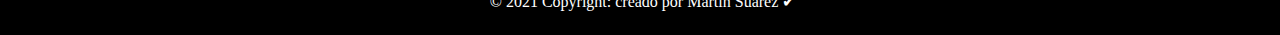
==== commit 4d42e8ff: "arreglo responsive" ====
--- a/index.html
+++ b/index.html
@@ -6,173 +6,305 @@
     <meta charset="UTF-8">
     <meta http-equiv="X-UA-Compatible" content="IE=edge">
     <meta name="viewport" content="width=device-width,initial-scale=1">
+    <!-- Reset CSS -->
+    <link rel="stylesheet" href="./reset.css/reset.css">
     <!-- Bootstrap -->
     <link href="https://cdn.jsdelivr.net/npm/bootstrap@5.2.3/dist/css/bootstrap.min.css" rel="stylesheet"
         integrity="sha384-rbsA2VBKQhggwzxH7pPCaAqO46MgnOM80zW1RWuH61DGLwZJEdK2Kadq2F9CUG65" crossorigin="anonymous">
-    <!-- CSS -->
+    <!-- Íconos Bootstrap -->
+    <link rel="stylesheet" href="https://cdn.jsdelivr.net/npm/bootstrap-icons@1.10.3/font/bootstrap-icons.css">
+    <!-- Estilos CSS -->
     <link rel="stylesheet" href="css/index.css">
     <!-- Ícono -->
-    <link rel="shortcut icon" href="./imagenes/person-bounding-box.svg" />
+    <link rel="shortcut icon"
+        href="https://res.cloudinary.com/dbaqfw9vn/image/upload/v1670849958/Portafolio/5024509_dwuuqj.png" />
+    <!-- Fuentes -->
+    <link rel="preconnect" href="https://fonts.googleapis.com">
+    <link rel="preconnect" href="https://fonts.gstatic.com" crossorigin>
+    <link
+        href="https://fonts.googleapis.com/css2?family=Abril+Fatface&family=Italiana&family=Quicksand:wght@500&family=Rubik+Dirt&family=Space+Mono&family=Tangerine:wght@700&family=Unbounded&display=swap"
+        rel="stylesheet">
     <!-- Título -->
     <title>Martin Suarez - Portfolio</title>
 </head>
 
 <body>
-    <!-- NavBar -->
-    <header class="header">
-        <div class="logo">
-            <a href="index.html"><img src="./imagenes/nuevologo.png" alt="Logo de la página"></a>
-        </div>
-        <nav>
-            <ul class="nav-links">
-                <li><a href="#mas-sobre-mi">Sobre Mi</a></li>
-                <li><a href="#habilidades">Habilidades</a></li>
-                <li><a href="#proyectos">Proyectos</a></li>
-            </ul>
+
+    <!-- BARRA DE NAVEGACIÓN -->
+    <header>
+        <nav class="navbar">
+            <div class="navbar-container contenedor">
+                <div class="logo">
+                    <a href="index.html"><img src="./imagenes/nuevologo.png" alt="Logo de la página"></a>
+                </div>
+                <input type="checkbox" name="" id="">
+                <div class="hamburguer-lines">
+                    <span class="line line1"></span>
+                    <span class="line line2 "></span>
+                    <span class="line line3"></span>
+                </div>
+                <ul class="menu-items">
+                    <li><a href="">Sobre Mi</a></li>
+                    <li><a href="">Habilidades</a></li>
+                    <li><a href="">Proyectos</a></li>
+                    <li><a href="">Contacto</a></li>
+                </ul>
+            </div>
         </nav>
-        <a href="#contacto" class="boton"><button>Contacto</button></a>
     </header>
 
     <main>
 
-        <!-- Sección Hero -->
-        <section class="presentacion">
-            <div class="sobre-mi">
-                <h3>
-                    Sobre Mi
-                </h3>
-                <p>Hola, soy Martin Suarez. Un placer que pases por mi portafolio personal! Aquí podras ver algunos
-                    aspectos sobre mi persona y el porqué me apasiona el desarrollo web y lo estudio con tanto fervor.
+        <!-- SECCIÓN HERO -->
+        <section class="hero container-fluid" id="hero">
+            <div class="container-md contenedor-hero d-flex justify-content-around align-items-center">
+                <div class="presentacion d-flex flex-column align-items-center text-center">
+                    <img class="rounded-circle p-1"
+                        src="https://res.cloudinary.com/dbaqfw9vn/image/upload/v1670788173/Portafolio/IMG-9466-1_igwkgd.jpg"
+                        alt="Mi foto">
+                    <h1>Hola, soy Martin Suarez</h1>
+                    <h2>Desarrollador Web Front-End y Tester QA</h2>
+                </div>
+                <div class="imagen-desarrollador">
+                    <img src="https://res.cloudinary.com/dbaqfw9vn/image/upload/v1672712691/Portafolio/programador1_uejkv0.webp"
+                        alt="Imgagen desarrollador">
+                </div>
+            </div>
+        </section>
+
+        <!-- SECCIÓN MÁS SOBRE MÍ -->
+        <section class="sobre-mi seccion-oscura container-fluid" id="sobre-mi">
+            <div class="container">
+                <h2 class="titulo">Más sobre mi</h2>
+                <p class="fs-6">
+                    Crecí en la localidad de Tartagal, un pueblo pequeño a norte de la provincia de Santa Fe. La
+                    conectividad fue una de las últimas cosas en llegar y en cuanto pude dedicarme a aprender
+                    sobre el
+                    mundo
+                    IT no lo dude. Es lo que siempre me llamó la atención pero por no tener los recursos en su
+                    momento
+                    me vi
+                    obstaculizado.
                 </p>
-            </div>
-            <div class="imagen">
-                <img src="./imagenes/programador1.png" alt="">
-            </div>
-        </section>
-
-        <!-- Sección Más Sobre Mí -->
-        <section class="mas-sobre-mi" id="mas-sobre-mi">
-            <h2 class="titulo">Más sobre mi</h2>
-            <p>
-                Crecí en la localidad de Tartagal, un pueblo pequeño a norte de la provincia de Santa Fe. La
-                conectividad fue una de las últimas cosas en llegar y en cuanto pude dedicarme a aprender sobre el mundo
-                IT no lo dude. Es lo que siempre me llamó la atención pero por no tener los recursos en su momento me vi
-                obstaculizado.
-            </p>
-            <p>
-                Mi idea es convertirme en desarrollador web y poder ser parte de un equipo de trabajo. Me gusta mucho el
-                trabajo colaborativo además de que se me da bien la comunicación interpersonal.
-            </p>
-            <p>
-                Además comentar que soy docente de nivel primario desde el 2020. Ejerzo pero no es lo que realmente me
-                apasiona. Por ello estoy estudiando constantemente sobre las nuevas tecnologías para poder desenvolverme
-                mejor en el mundo IT.
-            </p>
-        </section>
-
-        <!-- Sección Habilidades -->
-        <section class="habilidades" id="habilidades">
-            <h2>Habilidades</h2>
-            <div class="top">
-                <img src="./imagenes/icons8-html-5-96.png" alt="" loadin="lazy" class="icono">
-                <img src="./imagenes/icons8-css3-96.png" alt="" loadin="lazy" class="icono">
-            </div>
-            <div class="mid">
-                <img src="./imagenes/icons8-javascript-96.png" alt="" loadin="lazy" class="icono">
-                <img src="./imagenes/icons8-logotipo-de-java-coffee-cup-96.png" alt="" loadin="lazy" class="icono">
-                <img src="./imagenes/icons8-git-96.png" alt="" loadin="lazy" class="icono">
-            </div>
-            <div class="bot">
-                <img src="./imagenes/icons8-github-90.png" alt="" loadin="lazy" class="icono">
-                <img src="./imagenes/icons8-oreja-96.png" alt="" loadin="lazy" class="icono">
-                <!-- <img src="./imagenes/icons8-logo-de-mysql-96.png" alt="" loadin="lazy" class="icono">
-                <img src="./imagenes/icons8-node-js-96.png" alt="" loadin="lazy" class="icono"> -->
-            </div>
-        </section>
-
-        <!-- Sección Proyectos -->
-        <section id="proyectos">
-            <h2 class="titulo-de-proyectos">Algunos de mis proyectos recientes</h2>
-            <div class="proyectos">
-                <div class="contenedor-tarjetas">
-                    <img src="./imagenes/Guia-UCM.png" alt="">
-                    <div>
-                        <h3>Guía UCM</h3>
-                        <p>La Guía UCM es un proyécto personal en donde plasmo el orden cronológico de las películas de
-                            Marvel Studios tan renombradas en la última década. La misma está construida con HTML, CSS y
-                            JavaScript. </p>
-                    </div>
-                    <a class="btn btn-primary" href="https://martinsuarez14.github.io/GUIA-UCM/" target="_blank"
-                        role="button">Ver</a>
-                </div>
-                <!-- <div class="contenedor-tarjetas">
-                    <img src="./imagenes/programador-fullstack.jpg" alt="">
-                    <div>
-                        <h3>Título de Proyecto</h3>
-                        <p>Lorem ipsum dolor sit amet consectetur adipisicing elit. Consequuntur nostrum maxime ratione,
-                            quos debitis odio rem aliquid rerum voluptate. Et ea vitae ducimus.</p>
-                    </div>
-                </div>
-                <div class="contenedor-tarjetas">
-                    <img src="./imagenes/programador.jpg" alt="">
-                    <div>
-                        <h3>Título de Proyecto</h3>
-                        <p>Lorem ipsum dolor sit amet consectetur adipisicing elit. Consequuntur nostrum maxime ratione,
-                            quos debitis odio rem aliquid rerum voluptate. Et ea vitae ducimus.</p>
-                    </div>
-                </div> -->
-            </div>
-        </section>
-
-        <!-- Sección Contacto -->
-        <section class="contacto" id="contacto">
+                <p class="fs-6">
+                    Mi idea es convertirme en desarrollador web y poder ser parte de un equipo de trabajo. Me
+                    gusta
+                    mucho el
+                    trabajo colaborativo además de que se me da bien la comunicación interpersonal.
+                </p>
+                <p class="fs-6">
+                    Además comentar que soy docente de nivel primario desde el 2020. Ejerzo pero no es lo que
+                    realmente
+                    me
+                    apasiona. Por ello estoy estudiando constantemente sobre las nuevas tecnologías para poder
+                    desenvolverme
+                    mejor en el mundo IT.
+                </p>
+            </div>
+        </section>
+
+        <!-- SECCIÓN HABILIDADES -->
+        <section class="container-fluid habilidades seccion-clara" id="habilidades">
+            <div class="container-md d-flex flex-column align-items-center justify-content-between">
+                <h2>Habilidades</h2>
+                <div class="top d-flex justify-content-around">
+                    <img src="https://res.cloudinary.com/dbaqfw9vn/image/upload/v1672746047/Portafolio/icons8-html-5-96_ggdby4.png"
+                        alt="Logo HTML" loadin="lazy" class="icono">
+                    <img src="https://res.cloudinary.com/dbaqfw9vn/image/upload/v1672746047/Portafolio/icons8-css3-96_hegzho.png"
+                        alt="Logo CSS" loadin="lazy" class="icono">
+                </div>
+                <div class="mid d-flex justify-content-between">
+                    <img src="https://res.cloudinary.com/dbaqfw9vn/image/upload/v1672746047/Portafolio/icons8-javascript-96_b07nnc.png"
+                        alt="Logo JavaScript" loadin="lazy" class="icono">
+                    <img src="https://res.cloudinary.com/dbaqfw9vn/image/upload/v1672746047/Portafolio/icons8-logotipo-de-java-coffee-cup-96_ctxqdu.png"
+                        alt="Logo Java" loadin="lazy" class="icono">
+                    <img src="https://res.cloudinary.com/dbaqfw9vn/image/upload/v1672746047/Portafolio/icons8-git-96_l9ojey.png"
+                        alt="Logo Git" loadin="lazy" class="icono">
+                </div>
+                <div class="bot d-flex justify-content-around">
+                    <img src="https://res.cloudinary.com/dbaqfw9vn/image/upload/v1672746047/Portafolio/icons8-github-90_t6495m.png"
+                        alt="Logo GitHub" loadin="lazy" class="icono">
+                    <img src="https://res.cloudinary.com/dbaqfw9vn/image/upload/v1672746047/Portafolio/icons8-oreja-96_rideph.png"
+                        alt="Logo Bootstrap" loadin="lazy" class="icono">
+                </div>
+            </div>
+        </section>
+
+        <!-- SECCIÓN PROYECTOS -->
+        <section class="proyectos-recientes d-flex flex-column seccion-oscura" id="mis-proyectos">
+            <h2>Proyectos</h2>
+            <h3>Estos son algunos de mis proyectos recientes</h3>
+
+            <div class="container text-center proyectos-contenedor">
+                <div class="row">
+                    <!-- PROYECTO 1 -->
+                    <div class="col-12 col-md-6 col-lg-4">
+                        <div class="proyecto">
+                            <img src="https://res.cloudinary.com/dbaqfw9vn/image/upload/v1670788173/Portafolio/IMG-9466-1_igwkgd.jpg"
+                                alt="">
+                            <div class="overlay">
+                                <p>Proyecto 1</p>
+                                <div class="iconos-contenedor">
+                                    <a href="" target="_blank" rel="noopener noreferrer">
+                                        <i class="bi bi-github"></i>
+                                    </a>
+                                    <a href="" target="_blank" rel="noopener noreferrer">
+                                        <i class="bi bi-laptop"></i>
+                                    </a>
+                                </div>
+                            </div>
+                        </div>
+                    </div>
+                    <!-- PROYECTO 2 -->
+                    <div class="col-12 col-md-6 col-lg-4">
+                        <div class="proyecto">
+                            <img src="https://res.cloudinary.com/dbaqfw9vn/image/upload/v1670788173/Portafolio/IMG-9466-1_igwkgd.jpg"
+                                alt="">
+                            <div class="overlay">
+                                <p>Proyecto 1</p>
+                                <div class="iconos-contenedor">
+                                    <a href="" target="_blank" rel="noopener noreferrer">
+                                        <i class="bi bi-github"></i>
+                                    </a>
+                                    <a href="" target="_blank" rel="noopener noreferrer">
+                                        <i class="bi bi-laptop"></i>
+                                    </a>
+                                </div>
+                            </div>
+                        </div>
+                    </div>
+                    <!-- PROYECTO 3 -->
+                    <div class="col-12 col-md-6 col-lg-4">
+                        <div class="proyecto">
+                            <img src="https://res.cloudinary.com/dbaqfw9vn/image/upload/v1670788173/Portafolio/IMG-9466-1_igwkgd.jpg"
+                                alt="">
+                            <div class="overlay">
+                                <p>Proyecto 1</p>
+                                <div class="iconos-contenedor">
+                                    <a href="" target="_blank" rel="noopener noreferrer">
+                                        <i class="bi bi-github"></i>
+                                    </a>
+                                    <a href="" target="_blank" rel="noopener noreferrer">
+                                        <i class="bi bi-laptop"></i>
+                                    </a>
+                                </div>
+                            </div>
+                        </div>
+                    </div>
+                    <!-- PROYECTO 4 -->
+                    <div class="col-12 col-md-6 col-lg-4">
+                        <div class="proyecto">
+                            <img src="https://res.cloudinary.com/dbaqfw9vn/image/upload/v1670788173/Portafolio/IMG-9466-1_igwkgd.jpg"
+                                alt="">
+                            <div class="overlay">
+                                <p>Proyecto 1</p>
+                                <div class="iconos-contenedor">
+                                    <a href="" target="_blank" rel="noopener noreferrer">
+                                        <i class="bi bi-github"></i>
+                                    </a>
+                                    <a href="" target="_blank" rel="noopener noreferrer">
+                                        <i class="bi bi-laptop"></i>
+                                    </a>
+                                </div>
+                            </div>
+                        </div>
+                    </div>
+                    <!-- PROYECTO 5 -->
+                    <div class="col-12 col-md-6 col-lg-4">
+                        <div class="proyecto">
+                            <img src="https://res.cloudinary.com/dbaqfw9vn/image/upload/v1670788173/Portafolio/IMG-9466-1_igwkgd.jpg"
+                                alt="">
+                            <div class="overlay">
+                                <p>Proyecto 1</p>
+                                <div class="iconos-contenedor">
+                                    <a href="" target="_blank" rel="noopener noreferrer">
+                                        <i class="bi bi-github"></i>
+                                    </a>
+                                    <a href="" target="_blank" rel="noopener noreferrer">
+                                        <i class="bi bi-laptop"></i>
+                                    </a>
+                                </div>
+                            </div>
+                        </div>
+                    </div>
+                    <!-- PROYECTO 6 -->
+                    <div class="col-12 col-md-6 col-lg-4">
+                        <div class="proyecto">
+                            <img src="https://res.cloudinary.com/dbaqfw9vn/image/upload/v1670788173/Portafolio/IMG-9466-1_igwkgd.jpg"
+                                alt="">
+                            <div class="overlay">
+                                <p>Proyecto 1</p>
+                                <div class="iconos-contenedor">
+                                    <a href="" target="_blank" rel="noopener noreferrer">
+                                        <i class="bi bi-github"></i>
+                                    </a>
+                                    <a href="" target="_blank" rel="noopener noreferrer">
+                                        <i class="bi bi-laptop"></i>
+                                    </a>
+                                </div>
+                            </div>
+                        </div>
+                    </div>
+                </div>
+            </div>
+        </section>
+
+        <!-- SECCIÓN CONTACTO -->
+
+        <section class="contacto container-fluid seccion-clara">
             <div class="container">
-                <div class="titulo">
-                    <h3>Ponte en Contacto</h3>
-                </div>
-                <div class="formulario">
-                    <form action="">
-                        <input type="text" placeholder="Nombre y Apellido" required>
-                        <input type="email" placeholder="Email" required>
-                        <input type="text" placeholder="Número de teléfono" required>
+                <h2>Ponte en contacto</h2>
+                <div class="row d-flex align-items-center justify-content-center">
+                    <form action="" class="col-lg-6 col-10" action="https://formsubmit.co/martinsuarez9638@gmail.com"
+                        method="POST">
+                        <input name="nombre" type="text" placeholder="Nombre y Apellido" required>
+                        <input name="email" type="email" placeholder="Email" required>
+                        <input name="telefono" type="tel" placeholder="Número de teléfono" required>
                         <textarea name="mensaje" cols="30" rows="5" required placeholder="Mensaje"></textarea>
                         <button type="submit">Enviar</button>
+                        <input type="hidden" name="_next" value="http://localhost:5500">
+                        <input type="hidden" name="_captcha" value="false">
                     </form>
                 </div>
             </div>
         </section>
     </main>
+
+    <!-- SECCIÓN FOOTER -->
     <footer>
-        <!-- Redes Sociales -->
-        <div class="redes">
-            <h3>Búscame en mis redes-></h3>
-            <a href="https://www.linkedin.com/in/suarez-martin" target="_blank"><img src="./imagenes/linkedin.png"
-                    alt=""></a>
-            <a href="https://github.com/martinsuarez14" target="_blank"><img src="./imagenes/icon-github.png"
-                    alt=""></a>
-            <!-- <a href="#"><img src="./imagenes/icons8-facebook-nuevo-100.png" alt=""></a> -->
-            <a href="https://www.instagram.com/martinsuarez.14/" target="_blank"><img class="insta"
-                    src="./imagenes/icon-instagram.png" alt=""></a>
-        </div>
-        <section class="footer">
-            <h3>Contacto</h3>
+        <section class="footer seccion-oscura">
+            <div class="container-fluid">
+                <div class="redes d-flex justify-content-around align-items-center">
+                    <h2>Búscame en mis redes <i class="bi bi-arrow-right-circle"></i></h2>
+                    <div class="iconos-redes">
+                        <a href="https://www.linkedin.com/in/suarez-martin" target="_blank" rel="noopener noreferrer"><i
+                                class="bi bi-linkedin"></i></a>
+                        <a href="https://github.com/martinsuarez14" target="_blank"><i class="bi bi-github"
+                                rel="noopener noreferrer"></i></a>
+                        <a href="https://www.instagram.com/martinsuarez.14/" target="_blank"
+                            rel="noopener noreferrer"><i class="bi bi-instagram"></i></a>
+                    </div>
+                </div>
+            </div>
             <div class="contenido-footer">
                 <div class="ubicacion">
-                    <img src="./imagenes/ubicacion.png" alt="">
-                    <p>Reconquista, Santa Fe</p>
+                    <i class="bi bi-geo-alt"></i>
+                    <a href="https://goo.gl/maps/NkYdizgacdoudtrt6" target="_blank" rel="noopener noreferrer">
+                        <p>Reconquista, Santa Fe</p>
+                    </a>
                 </div>
                 <div class="telefono">
-                    <img src="./imagenes/telefono.png" alt="">
-                    <p><a href="https://walink.co/e4ca3c" target="_blank"><i class="fas fa-phone me-3"></i> +
-                            54 3482 405442</a></p>
+                    <i class="bi bi-telephone"></i>
+                    <a href="https://walink.co/e4ca3c" target="_blank" rel="noopener noreferrer">
+                        <p>+54 3482 405442</p>
+                    </a>
                 </div>
                 <div class="copi">
-                    <p>© 2021 Copyright: creador por Martin Suarez ✔</p>
-                </div>
-
-            </div>
-        </section>
-
+                    <p>© 2021 Copyright: creado por Martin Suarez ✔</p>
+                </div>
+
+            </div>
+        </section>
     </footer>
 
     <script src="js/codigo.js"></script>
--- a/css/index.css
+++ b/css/index.css
@@ -1,134 +1,150 @@
-@import url('https://fonts.googleapis.com/css2?family=Poppins&display=swap');
-
-* {
-    box-sizing: border-box;
-    margin: 0;
-    padding: 0;
-    font-family: 'Poppins', sans-serif;
-    font-size: 20px;
+html {
+    scroll-behavior: smooth;
 }
 
 body {
-    background-color: #fff59d;
-}
-
-.header {
+    background-color: white;
+}
+
+
+/* BARRA DE NAVEGACIÓN */
+
+.navbar input[type="checkbox"],
+.navbar .hamburguer-lines {
+    display: none;
+}
+
+.contenedor {
+    max-width: 1200px;
+    width: 90%;
+    margin: auto;
+}
+
+.navbar {
+    width: 100%;
     background-color: #454e4d;
-    display: flex;
-    justify-content: flex-end;
-    align-items: center;
-    height: 85px;
-    padding: 5px 10%;
-}
-
-.header .logo {
-    cursor: pointer;
-    margin-right: auto;
-}
-
-
-
-.header .logo img {
-    height: 70px;
-    width: auto;
-    transition: all 0.3s;
-}
-
-.header .logo img:hover {
-    transform: scale(1.2);
-}
-
-.header .nav-links {
-    list-style: none;
-}
-
-.header .nav-links li {
-    display: inline-block;
-    padding: 0 20px;
-    margin-top: 25px;
-}
-
-.header .nav-links li:hover {
+    color: #fff;
+}
+
+.navbar-container {
+    display: flex;
+    justify-content: space-between;
+    align-items: center;
+    height: 58px;
+}
+
+.logo {
+    width: 95px;
+}
+
+.logo img {
+    width: 100%;
+    transition: transform 0.2s ease-in-out;
+}
+
+.logo img:hover {
     transform: scale(1.1);
 }
 
-.header .nav-links a {
-    font-size: 700;
-    color: #fff59d;
+.menu-items {
+    display: flex;
+    margin-bottom: 0;
+}
+
+.menu-items li {
+    list-style-type: none;
+    margin-left: 1.5rem;
+    transition: all 0.2s ease-in;
+}
+
+.menu-items li a {
     text-decoration: none;
-}
-
-.header .nav-links li a:hover {
-    color: #ffbc0e
-}
-
-.header .boton button {
-    margin-left: 20px;
-    font-weight: 700;
-    color: #1b3039;
-    padding: 9px 25px;
-    background: #eceff1;
-    border: none;
-    border-radius: 50px;
-    cursor: pointer;
-    transition: all 0.3 ease 0s;
-}
-
-.header .boton button:hover {
-    background-color: #e2f1f8;
+    font-size: 1.2rem;
+    font-family: 'Lato', sans-serif;
+    color: #dbc70f;
+}
+
+.menu-items a:hover {
     color: #ffbc0e;
+}
+
+.menu-items li:hover {
     transform: scale(1.1);
 }
 
-/*PRESENTACIÓN*/
+
+/* SECCIÓN HERO */
+
+.hero {
+    background-color: #fff;
+}
+
 .presentacion {
-    background-color: white;
-    display: flex;
-    justify-content: space-between;
-    justify-content: center;
-    align-items: center;
-}
-
-.sobre-mi {
-    width: 25rem;
-    padding: 0.625rem;
-    border-radius: 6px;
-    box-shadow: 0px 2px 15px 2px grey;
-    margin: 20px;
-    transition: all 0.3s;
-}
-
-.sobre-mi:hover {
-    box-shadow: 0px 2px 15px 2px #dbc70f;
-}
-
-.sobre-mi h3 {
-    display: flex;
-    justify-content: left;
-    align-items: center;
-}
-
-.imagen img {
-    height: 27.5rem;
-    width: 27.5rem;
-    margin: 20px;
-}
-
-.mas-sobre-mi {
-    background-color: #f3f2f2;
-    padding: 1rem 6rem;
-}
-
-.mas-sobre-mi h2 {
-    display: flex;
-    align-items: center;
-    justify-content: center;
-    padding-bottom: 10px 10px;
-    font-family: monospace;
+    z-index: 6;
+    background: rgba(255, 255, 255, 0.25);
+    box-shadow: 0 8px 32px 0 rgba(31, 38, 135, 0.37);
+    backdrop-filter: blur(3px);
+    -webkit-backdrop-filter: blur(3px);
+    border-radius: 10px;
+    transition: all 0.2s ease;
+}
+
+.presentacion:hover {
+    box-shadow: 0 8px 32px 0 #ea0063;
+}
+
+.presentacion img {
+    margin: 10px auto;
+    width: 100%;
+    max-width: 15rem;
+    min-width: 5rem;
+    border: 5px solid #ea0063;
+}
+
+.presentacion h1 {
+    font-family: 'Rubik Dirt', cursive;
+    font-size: 2rem;
+}
+
+.presentacion h2 {
+    font-family: 'Space Mono', monospace;
+    font-size: 1.5rem;
+}
+
+.hero .imagen-desarrollador {
+    max-width: 50%;
+}
+
+.imagen-desarrollador img {
+    width: 100%;
+}
+
+
+/* SECCIÓN CLARA */
+.seccion-clara {
+    background-color: #fff;
+    color: black;
+    padding: 25px 0;
+}
+
+/* SECCIÓN OSCURA */
+.seccion-oscura {
+    background-color: black;
+    color: #fff;
+    padding: 25px 0;
+}
+
+
+/* SECCIÓN MÁS SOBRE MÍ */
+.sobre-mi h2 {
+    text-align: center;
+    padding-bottom: 10px;
+    font-family: 'Rubik Dirt', cursive;
 }
 
 .mas-sobre-mi p {
     padding: 0.3rem;
+    font-family: 'Space Mono', monospace;
 }
 
 
@@ -139,11 +155,9 @@
 }
 
 .habilidades h2 {
-    display: flex;
-    align-items: center;
-    justify-content: center;
-    font-family: monospace;
+    text-align: center;
     padding-bottom: 15px;
+    font-family: 'Rubik Dirt', cursive;
 }
 
 .habilidades .icono {
@@ -153,29 +167,15 @@
 }
 
 .habilidades .top {
-    display: flex;
-    justify-content: center;
-    align-items: center;
     gap: 40px;
 }
 
 .habilidades .mid {
-    display: flex;
-    justify-content: center;
-    align-items: center;
     gap: 40px;
 }
 
 .habilidades .bot {
-    display: flex;
-    justify-content: center;
-    align-items: center;
     gap: 40px;
-}
-
-.tarjeta-icono {
-    padding: 20px;
-    margin: 10px;
 }
 
 .icono {
@@ -186,149 +186,180 @@
 }
 
 .icono:hover {
-    transform: scale(1.2);
-    box-shadow: 0 3px 10px #dbc70f;
-}
-
-/*PROYECTOS*/
-
-
-html {
-    scroll-behavior: smooth;
-}
-
-
-
-
-
-/*ESTILOS DE LA SECTION PROYECTOS*/
-
-.titulo-de-proyectos {
-    display: flex;
-    align-items: center;
-    justify-content: center;
-    font-family: monospace;
-    padding-bottom: 0px;
+    transform: scale(1.1);
+    box-shadow: 0 3px 10px #ffbc0e;
+}
+
+
+/* SECCIÓN DE PROYECTOS */
+
+.proyectos-recientes {
+    padding: 40px;
+}
+
+.proyectos-recientes h2 {
+    font-family: 'Rubik Dirt', cursive;
+    text-align: center;
+}
+
+.proyectos-recientes h3 {
+    font-family: 'Space Mono', monospace;
+    text-align: center;
+}
+
+
+.proyectos-recientes img {
+    height: 100%;
+    width: 100%;
+    padding: 10px;
+    border-radius: 10px;
+    display: block;
+    transition: all 0.2s ease;
+}
+
+.proyectos-contenedor {
+    padding-top: 40px;
+    margin-bottom: 40px;
+}
+
+.overlay {
+    transition: all 0.2s ease;
+    opacity: 0;
+    position: absolute;
+    top: 50%;
+    left: 50%;
+    transform: translate(-50%, -50%);
+    text-align: center;
+}
+
+.overlay p {
+    font-size: 25px;
+    font-weight: bold;
     margin-bottom: 0;
 }
 
-.proyectos {
-    margin: 0, 10;
-    border-radius: 20px;
-    display: flex;
-    flex-direction: row;
-    justify-content: space-around;
-    word-wrap: normal;
+.proyecto {
+    position: relative;
+}
+
+.proyecto:hover img {
+    opacity: 0.2;
+}
+
+.proyecto:hover .overlay {
+    opacity: 1;
+}
+
+.overlay .iconos-contenedor {
+    display: flex;
+}
+
+.overlay i {
     color: white;
-}
-
-.contenedor-tarjetas {
+    font-size: 60px;
+    margin: 10px;
+}
+
+
+/*ESTILOS DEL FORMULARIO DE CONTACTO*/
+
+.contacto h2 {
+    text-align: center;
+    font-family: 'Rubik Dirt', cursive;
+}
+
+.contacto form {
+    background-color: #ffbc0e;
     display: flex;
     flex-direction: column;
-    margin: 1.5rem;
-    margin-top: 1.5rem;
-    padding: 0.5rem;
-    width: 18rem;
-    height: auto;
-    background-color: rgb(151, 143, 143);
-    border-radius: 20px;
-    transition: all 0.3s;
-}
-
-.contenedor-tarjetas:hover {
-    transform: scale(1.1);
-    background-color: #dbc70f;
-    cursor: pointer;
-    color: black;
-}
-
-.contenedor-tarjetas img {
-    border-radius: 20px;
-}
-
-/*ESTILOS DEL FORMULARIO DE CONTACTO*/
-
-.contacto {
-    margin: 20px;
-    padding: 0.9rem 16rem;
-    display: flex;
-    justify-content: center;
-    align-items: center;
-}
-
-.container {
-    background-color: rgb(155, 162, 255);
-    padding: 20px;
-    border-radius: 20px;
-}
-
-.container h3 {
-    display: flex;
-    flex-direction: column;
-    justify-content: center;
-    align-items: center;
-    font-family: monospace;
-}
-
-.formulario {
-    display: flex;
-    justify-content: center;
-    align-items: center;
-
-}
-
-
-form input,
-form textarea {
+    align-items: center;
+    border-radius: 10px;
+    gap: 10px;
+    padding: 15px;
+}
+
+.contacto form input, .contacto form textarea {
+    border-radius: 10px;
+    border: 2px solid #454e4d;
+    transition: all 0.3s ease-in;
+    width: 80%;
+}
+
+.contacto input:focus, .contacto form textarea:focus {
+    box-shadow:inset 2px 2px 20px 0 #ffbc0e;
+}
+
+.contacto form button {
     display: block;
     padding: 5px;
     margin: 15px;
-    width: 22rem;
+    width: 80%;
     border-radius: 10px;
     border: none;
-}
-
-form input:focus {
-    border: 2px solid #7e4ccb
-}
-
-form button {
-    padding: 5px;
-    margin: 15px;
-    width: 22rem;
-    border-radius: 10px;
-    background-color: #89f767;
-}
+    font-family: 'Space Mono', monospace;
+    font-weight: bold;
+    transition: all 0.3s ease-in-out;
+    border-bottom: 2px solid #24252a;
+
+}
+
+.contacto form button:hover {
+    background-color: #24252a;
+    color: white;
+    border-bottom: 2px solid white;
+}
+
+
+
 
 /*ESTILOS REDES SOCIALES*/
 
 .redes {
     margin: 20px;
-    display: flex;
-    align-items: center;
-    justify-content: flex-start;
-    gap: 2rem;
-}
-
-.redes h3 {
-    font-family: monospace;
-}
-
-.redes img {
-    width: 60px;
-    transition: all 0.5s;
-}
-
-.redes img:hover {
+}
+
+.redes h2 {
+    font-family: 'Space Mono', monospace;
+}
+
+.iconos-redes {
+    width: 300px;
+    display: flex;
+    justify-content: space-around;
+    align-items: center;
+}
+
+.iconos-redes a {
+    width: 50px;
+    height: 50px;
+    display: flex;
+    align-items: center;
+    justify-content: center;
+    padding: 2px;
+    margin: 10px;
+    border: 2px solid white;
     border-radius: 50%;
-    border: 3px solid rgb(0, 34, 128)
-}
-
-.redes .insta {
-    width: 80px;
-}
-
-/*ESTILOS DEL FOOTER*/
+    transition: all 0.2s ease-in;
+}
+
+.iconos-redes i {
+    font-size: 2rem;
+    color: white;
+}
+
+.iconos-redes a:hover {
+    border-radius: 50%;
+    border: 3px solid #ffbc0e;
+    background-color: white;
+}
+
+.iconos-redes i:hover {
+    color: black;
+    padding: 3px;
+}
+
+
+/* SECCION DATOS EXTRA DEL FOOTER */
 
 .footer {
     display: flex;
@@ -339,8 +370,32 @@
 
 .contenido-footer {
     display: flex;
-    align-items: center;
-    gap: 100px;
+    flex-direction: column;
+    align-items: center;
+    justify-content: space-around;
+}
+
+.contenido-footer p, .contenido-footer i {
+    font-size: 1.5rem;
+    margin-left: 5px;
+    color: white;
+}
+
+.ubicacion p {
+    margin-bottom: 0;
+}
+
+.ubicacion p:hover {
+    color: #0a58ca;
+}
+
+
+.telefono p:hover {
+    color: #0a58ca;
+}
+
+.copi p {
+    font-size: 1rem;
 }
 
 .ubicacion,
@@ -351,392 +406,158 @@
     align-items: center;
 }
 
-.footer p {
-    margin-bottom: 5px;
-}
-
-.footer img {
-    width: 30px;
-}
-
-footer {
-    background-color: #f8f8f8;
-}
-
-body {
-    background-color: white;
-}
-
-
-
-
-@media only screen and (max-width: 413px) {
-
-    .header button {
-        display: none;
-    }
-
-    .header {
-        gap: 15px;
-        display: flex;
-        flex-direction: row;
-        justify-content: center;
-        align-items: center;
-    }
-
-    .presentacion {
+.contenido-footer a {
+    text-decoration: none;
+}
+
+
+
+/* MEDIA QUERIS */
+
+@media (max-width: 768px) {
+
+
+    /* BARRA DE NAVEGACIÓN */
+
+    .navbar-container input[type="checkbox"],
+    .navbar-container .hamburguer-lines {
+        display: block;
+    }
+
+    .navbar-container {
+        display: block;
+        position: relative;
+        height: 64px;
+    }
+
+    .navbar-container input[type="checkbox"] {
+        position: absolute;
+        display: block;
+        height: 32px;
+        width: 30px;
+        top: 20px;
+        right: 20px;
+        z-index: 5;
+        opacity: 0;
+        cursor: pointer;
+    }
+
+    .navbar-container .hamburguer-lines {
+        display: block;
+        height: 28px;
+        width: 35px;
+        position: absolute;
+        top: 20px;
+        right: 20px;
+        z-index: 2;
         display: flex;
         flex-direction: column;
-        justify-content: center;
+        justify-content: space-between;
         align-items: center;
-        padding: 10px 40px;
-        margin: 10px 35px;
-        gap: 0;
-    }
-
-    .sobre-mi {
-        width: 17rem;
-        text-align: justify;
-        font-size: 10px;
-    }
-
-    .imagen img {
-        width: 350px;
-        height: auto;
-    }
-
-    .mas-sobre-mi {
-        padding: 2rem;
-        text-align: justify;
-    }
-
-    .habilidades {
+    }
+
+    .navbar-container .hamburguer-lines .line {
+        display: block;
+        height: 4px;
+        width: 100%;
+        border-radius: 10px;
+        background: #fff;
+    }
+
+    .navbar-container .hamburguer-lines .line1 {
+        transform-origin: 0% 0%;
+        transition: transform 0.3s ease-in-out;
+    }
+
+    .navbar-container .hamburguer-lines .line2 {
+        transition: transform 0.1s ease-in-out;
+    }
+
+    .navbar-container .hamburguer-lines .line3 {
+        transform-origin: 0% 100%;
+        transition: transform 0.3s ease-in-out;
+    }
+
+    .navbar .menu-items {
+        position: relative;
+        left: 80%;
+        padding-top: 100px;
+        background: #24252a;
+        height: 100vh;
+        max-width: 300px;
+        transform: translate(200%);
         display: flex;
         flex-direction: column;
-    }
-
-    .habilidades .top {
-        gap: 0;
-        display: block;
-        width: 350px;
-    }
-
-    .habilidades .top img {
-        width: 90px;
-        height: auto;
-    }
-
-    .habilidades .mid {
-        gap: 0;
-        display: block;
-        width: 350px;
-    }
-
-    .habilidades .mid img {
-        width: 90px;
-        height: auto;
-    }
-
-    .habilidades .bot {
-        gap: 0;
-        display: block;
-        width: 350px;
-    }
-
-    .habilidades .bot img {
-        width: 90px;
-        height: auto;
-    }
-
-    .titulo-de-proyectos {
-        text-align: center;
-    }
-
-    .proyectos {
-        display: flex;
-        flex-wrap: nowrap;
+        margin-left: -70px;
+        padding-right: 40px;
+        transition: transform 0.5s ease-in-out;
+        overflow: scroll;
+    }
+
+    .navbar .menu-items li {
+        margin-bottom: 1.8rem;
+    }
+
+    .logo {
+        position: absolute;
+        z-index: 10;
+        margin: 0 auto;
+        font-size: 1.7rem;
+    }
+
+    .navbar-container input[type="checkbox"]:checked~.menu-items {
+        transform: translateX(0);
+    }
+
+    .navbar-container input[type="checkbox"]:checked~.hamburguer-lines .line1 {
+        transform: rotate(45deg);
+    }
+
+    .navbar-container input[type="checkbox"]:checked~.hamburguer-lines .line2 {
+        transform: scaleY(0);
+    }
+
+    .navbar-container input[type="checkbox"]:checked~.hamburguer-lines .line3 {
+        transform: rotate(-45deg);
+    }
+
+
+    /* SECCIÓN HERO */
+
+    .contenedor-hero {
+        margin: 15px auto;
         flex-direction: column;
-        align-items: center;
-        justify-content: center;
-    }
-
-    .contenedor-tarjetas {
-        width: 300px;
-        text-align: justify;
-    }
-
-    .contacto {
+    }
+
+
+    .presentacion, .imagen-desarrollador {
+        width: 80%;
+    }
+
+
+    /* FOOTER REDES SOCIALES */
+
+    .redes {
+        flex-direction: column;
+    }
+
+    .redes h2 i {
+        display: none;
+    }
+
+}
+
+@media (max-width: 500px) {
+    
+
+    .contenedor-hero .imagen-desarrollador {
+        display: none;
+    }
+
+    /* ICONOS HABILIDADES */
+    .mid {
         display: flex;
         flex-direction: column;
-        justify-content: center;
-        align-items: center;
-        width: 200px;
-        padding: 5px;
-    }
-
-    .container {
-        display: flex;
-        justify-content: center;
-        align-items: center;
-        flex-direction: column;
-        margin: auto;
-        padding: 0;
-        width: 345px;
-    }
-
-    form {
-        display: flex;
-        flex-direction: column;
-        justify-content: center;
-        align-items: center;
-        font-size: 15px;
-    }
-
-    form input,
-    form textarea,
-    form button {
-        width: 15rem;
-        padding: 5px;
-    }
-
-
-    .redes {
-        gap: 0.1rem;
-        display: flex;
-        justify-content: center;
-        align-items: center;
-    }
-
-
-
-    .contenido-footer {
-        display: flex;
-        flex-direction: column;
-        gap: 15px;
-    }
-
-    .mas-sobre-mi h2,
-    .habilidades h2,
-    .titulo-de-proyectos,
-    .titulo h3,
-    .footer h3 {
-        font-size: 30px;
-    }
-
-    body {
-        background-color: white;
-    }
-}
-
-@media only screen and (min-width: 413px) and (max-width: 720px) {
-
-    .header {
-        gap: 15px;
-        display: flex;
-        flex-direction: row;
-        justify-content: center;
-        align-items: center;
-    }
-
-    .presentacion {
-        display: flex;
-        flex-direction: row;
-        justify-content: center;
-        align-items: center;
-        padding: 10px 40px;
-        margin: 10px 35px;
-        gap: 0;
-        flex-wrap: wrap;
-    }
-
-    .sobre-mi {
-        width: 17rem;
-        text-align: justify;
-        font-size: 10px;
-    }
-
-    .imagen img {
-        width: 350px;
-        height: auto;
-    }
-
-    .mas-sobre-mi {
-        padding: 2rem;
-        text-align: justify;
-    }
-
-    .habilidades {
-        display: flex;
-        flex-direction: column;
-        align-items: center;
-    }
-
-    .habilidades .top {
-        display: block;
-        width: 350px;
-    }
-
-    .habilidades .top img {
-        width: 90px;
-        height: auto;
-    }
-
-    .habilidades .mid {
-        gap: 0;
-        display: block;
-        width: 350px;
-    }
-
-    .habilidades .mid img {
-        width: 90px;
-        height: auto;
-    }
-
-    .habilidades .bot {
-        gap: 0;
-        display: block;
-        width: 350px;
-    }
-
-    .habilidades .bot img {
-        width: 90px;
-        height: auto;
-    }
-
-    .titulo-de-proyectos {
-        text-align: center;
-    }
-
-    .proyectos {
-        display: flex;
-        flex-wrap: wrap;
-        align-items: center;
-        justify-content: center;
-    }
-
-    .contenedor-tarjetas {
-        width: 300px;
-        text-align: justify;
-    }
-
-    .contacto {
-        display: flex;
-        flex-direction: column;
-        justify-content: center;
-        align-items: center;
-        width: 100%;
-        padding: 5px;
-    }
-
-    .container {
-        justify-content: center;
-        align-items: center;
-        flex-direction: column;
-        width: 100%;
-
-    }
-
-    .formulario form {
-        width: 100%;
-        max-width: 600px;
-        margin: 0 auto;
-        display: flex;
-        flex-direction: column;
-        justify-content: center;
-        align-items: center;
-    }
-
-    .formulario form input {
-        width: 90%;
-        height: 30px;
-        margin: 0.5rem;
-    }
-
-    .formulario form textarea {
-        width: 90%;
-        height: 100px;
-        margin: 0.5rem;
-    }
-
-    .formulario form button {
-        width: 90%;
-        padding: 0.5em 1em;
-        border: none;
-        background: rgb(100, 200, 255);
-        cursor: pointer;
-    }
-
-    .redes {
-        gap: 0.1rem;
-        display: flex;
-        justify-content: center;
-        align-items: center;
-    }
-
-    .contenido-footer {
-        display: flex;
-        flex-direction: column;
-        gap: 15px;
-    }
-
-    .mas-sobre-mi h2,
-    .habilidades h2,
-    .titulo-de-proyectos,
-    .titulo h3,
-    .footer h3 {
-        font-size: 30px;
-    }
-
-}
-
-@media only screen and (min-width: 721px) {
-
-.presentacion {
-    display: flex;
-    flex-direction: row;
-}
-.sobre-mi{
-width: 100%;
-}
-
-.imagen{
-    width: 100%;
-
-}
-.presentacion img {
-    height: auto;
-    width: 100%;
-
-}
-
-.contenedor-tarjetas {
-    width: 20%;
-    display: flex;
-}
-.contenedor-tarjetas p {
-    text-align: justify;
-}
-.contenido-footer p {
-    font-size: 15px;
-}
-
-.contenido-footer a {
-    text-decoration: none;
-}
-
-.contenido-footer {
-    gap: 20px;
-    display: flex;
-    justify-content: space-around;
-    width: 100%;
-}
-
-.mas-sobre-mi h2,
-    .habilidades h2,
-    .titulo-de-proyectos,
-    .titulo h3,
-    .footer h3 {
-        font-size: 30px;
-    }
-
-}+    }
+
+}
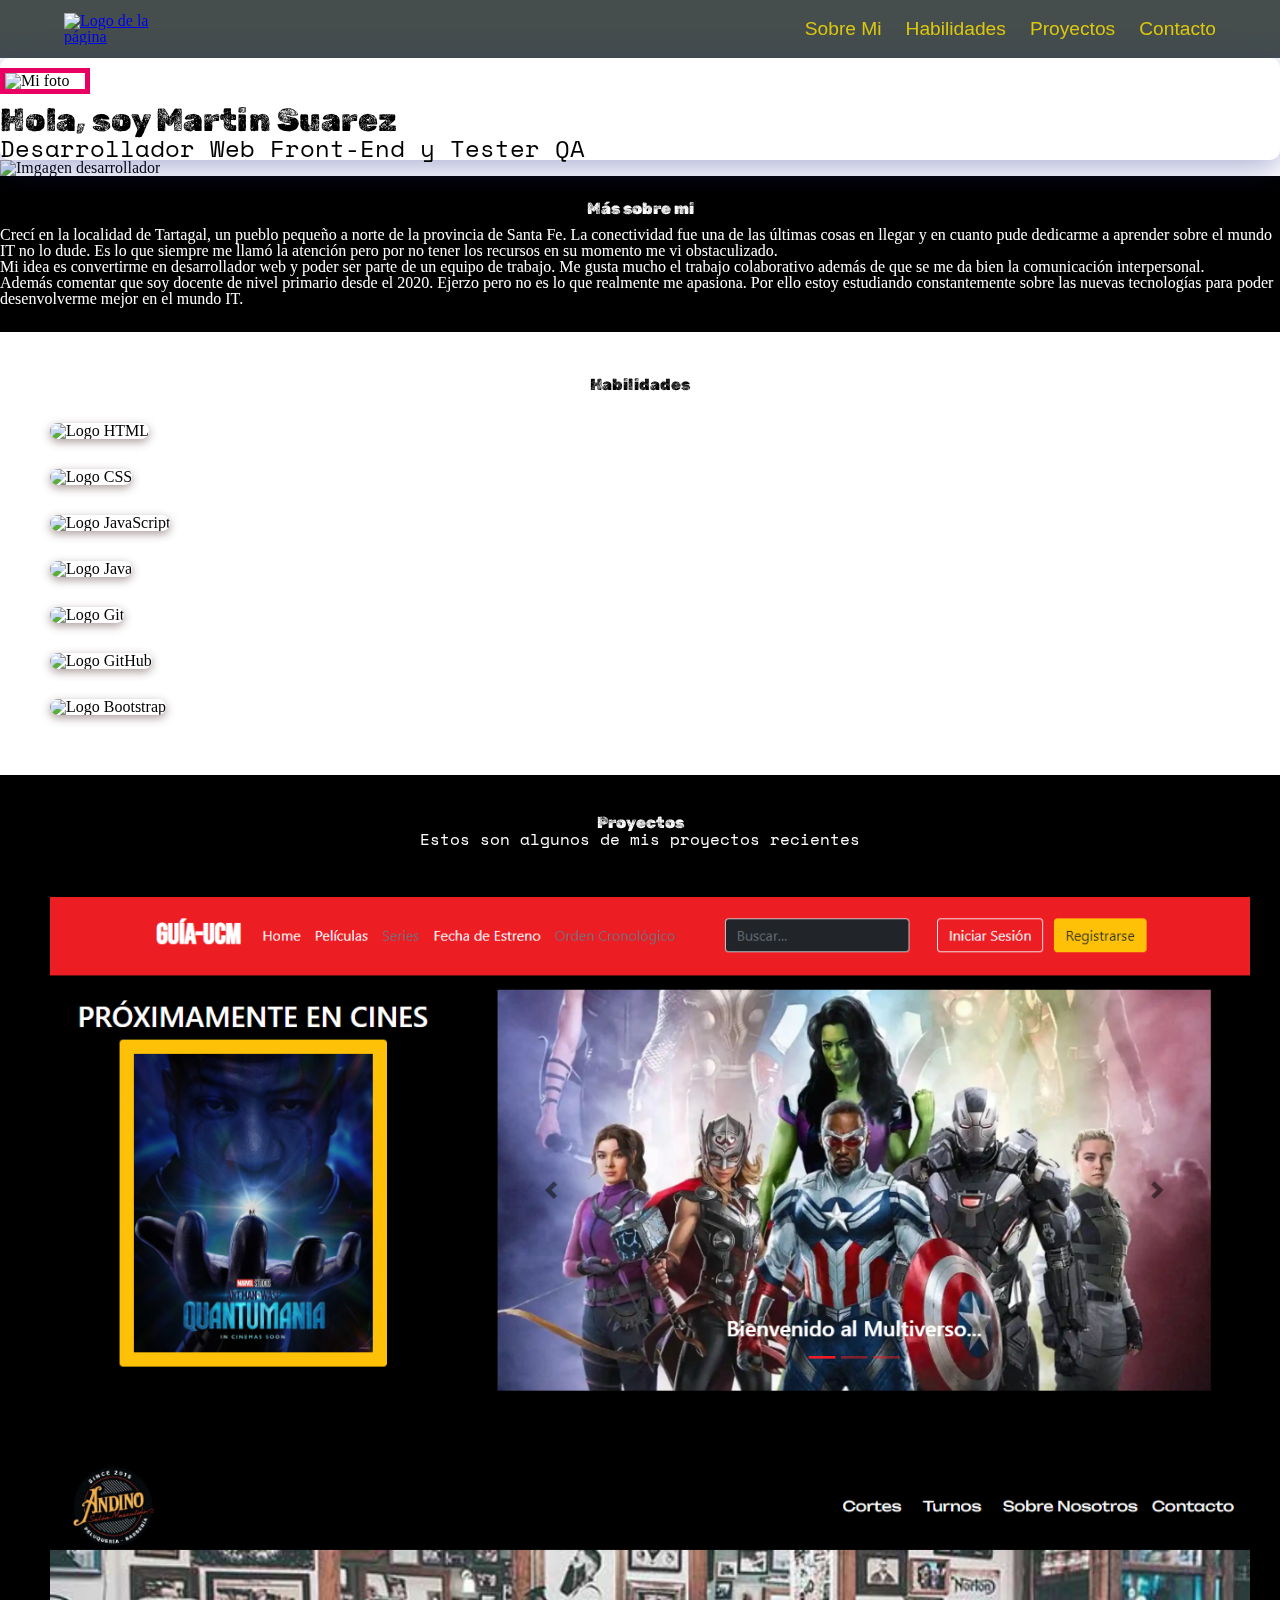
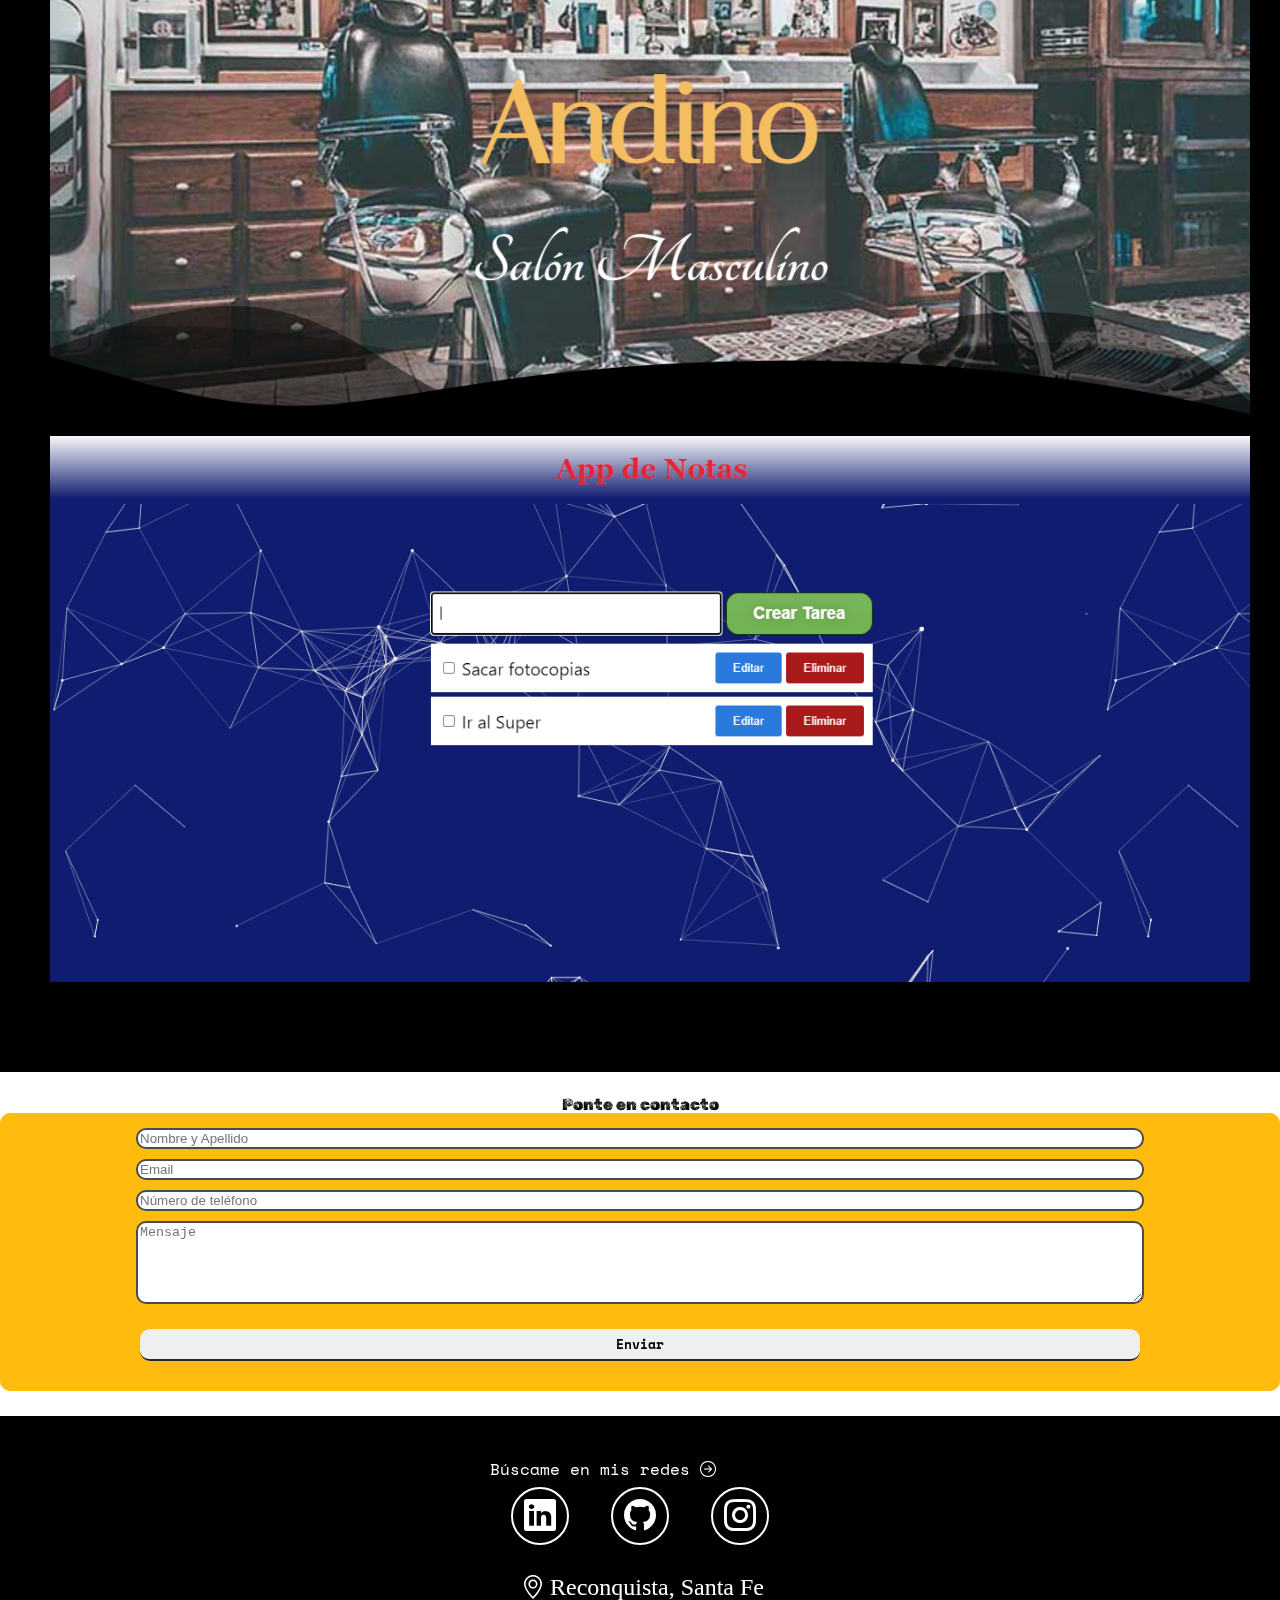
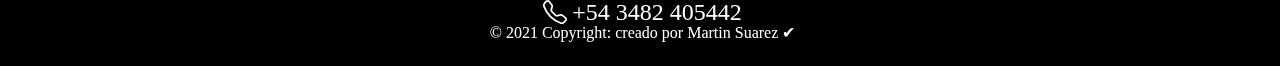
==== commit e29181ec: "carga de proyectos" ====
--- a/index.html
+++ b/index.html
@@ -44,21 +44,27 @@
                     <span class="line line3"></span>
                 </div>
                 <ul class="menu-items">
-                    <li><a href="">Sobre Mi</a></li>
-                    <li><a href="">Habilidades</a></li>
-                    <li><a href="">Proyectos</a></li>
-                    <li><a href="">Contacto</a></li>
+                    <li><a href="#sobre-mi">Sobre Mi</a></li>
+                    <li><a href="#habilidades">Habilidades</a></li>
+                    <li><a href="#mis-proyectos">Proyectos</a></li>
+                    <li><a href="#contacto">Contacto</a></li>
                 </ul>
             </div>
         </nav>
     </header>
 
+    <!-- BOTÓN IR ARRIBA -->
+    <div class="go-top-container">
+        <div class="go-top-button">
+            <i class="bi bi-house-up"></i>
+        </div>
+    </div>
+
     <main>
-
         <!-- SECCIÓN HERO -->
         <section class="hero container-fluid" id="hero">
             <div class="container-md contenedor-hero d-flex justify-content-around align-items-center">
-                <div class="presentacion d-flex flex-column align-items-center text-center">
+                <div class="presentacion d-flex flex-column align-items-center text-center m-4">
                     <img class="rounded-circle p-1"
                         src="https://res.cloudinary.com/dbaqfw9vn/image/upload/v1670788173/Portafolio/IMG-9466-1_igwkgd.jpg"
                         alt="Mi foto">
@@ -104,26 +110,36 @@
         </section>
 
         <!-- SECCIÓN HABILIDADES -->
-        <section class="container-fluid habilidades seccion-clara" id="habilidades">
-            <div class="container-md d-flex flex-column align-items-center justify-content-between">
-                <h2>Habilidades</h2>
-                <div class="top d-flex justify-content-around">
+        <section class="habilidades container-fluid" id="habilidades">
+            <h2>Habilidades</h2>
+            <div class="row d-flex align-items-center justify-content-between flex-wrap">
+                <div class="col text-center">
                     <img src="https://res.cloudinary.com/dbaqfw9vn/image/upload/v1672746047/Portafolio/icons8-html-5-96_ggdby4.png"
                         alt="Logo HTML" loadin="lazy" class="icono">
+                </div>
+                <div class="col text-center">
                     <img src="https://res.cloudinary.com/dbaqfw9vn/image/upload/v1672746047/Portafolio/icons8-css3-96_hegzho.png"
                         alt="Logo CSS" loadin="lazy" class="icono">
                 </div>
-                <div class="mid d-flex justify-content-between">
+                <div class="col text-center">
                     <img src="https://res.cloudinary.com/dbaqfw9vn/image/upload/v1672746047/Portafolio/icons8-javascript-96_b07nnc.png"
                         alt="Logo JavaScript" loadin="lazy" class="icono">
+                </div>
+                <div class="col text-center">
                     <img src="https://res.cloudinary.com/dbaqfw9vn/image/upload/v1672746047/Portafolio/icons8-logotipo-de-java-coffee-cup-96_ctxqdu.png"
                         alt="Logo Java" loadin="lazy" class="icono">
+                </div>
+            </div>
+            <div class="row d-flex align-items-center justify-content-between flex-wrap">
+                <div class="col text-center">
                     <img src="https://res.cloudinary.com/dbaqfw9vn/image/upload/v1672746047/Portafolio/icons8-git-96_l9ojey.png"
                         alt="Logo Git" loadin="lazy" class="icono">
                 </div>
-                <div class="bot d-flex justify-content-around">
+                <div class="col text-center">
                     <img src="https://res.cloudinary.com/dbaqfw9vn/image/upload/v1672746047/Portafolio/icons8-github-90_t6495m.png"
                         alt="Logo GitHub" loadin="lazy" class="icono">
+                </div>
+                <div class="col text-center">
                     <img src="https://res.cloudinary.com/dbaqfw9vn/image/upload/v1672746047/Portafolio/icons8-oreja-96_rideph.png"
                         alt="Logo Bootstrap" loadin="lazy" class="icono">
                 </div>
@@ -140,15 +156,15 @@
                     <!-- PROYECTO 1 -->
                     <div class="col-12 col-md-6 col-lg-4">
                         <div class="proyecto">
-                            <img src="https://res.cloudinary.com/dbaqfw9vn/image/upload/v1670788173/Portafolio/IMG-9466-1_igwkgd.jpg"
+                            <img src="./imagenes/Guia-UCM.png"
                                 alt="">
                             <div class="overlay">
-                                <p>Proyecto 1</p>
+                                <p>GUÍA-UCM</p>
                                 <div class="iconos-contenedor">
-                                    <a href="" target="_blank" rel="noopener noreferrer">
+                                    <a href="https://github.com/martinsuarez14/GUIA-UCM.git" target="_blank" rel="noopener noreferrer">
                                         <i class="bi bi-github"></i>
                                     </a>
-                                    <a href="" target="_blank" rel="noopener noreferrer">
+                                    <a href="https://martinsuarez14.github.io/GUIA-UCM/" target="_blank" rel="noopener noreferrer">
                                         <i class="bi bi-laptop"></i>
                                     </a>
                                 </div>
@@ -158,15 +174,15 @@
                     <!-- PROYECTO 2 -->
                     <div class="col-12 col-md-6 col-lg-4">
                         <div class="proyecto">
-                            <img src="https://res.cloudinary.com/dbaqfw9vn/image/upload/v1670788173/Portafolio/IMG-9466-1_igwkgd.jpg"
+                            <img src="./imagenes/Andino Salon Masculino.png"
                                 alt="">
                             <div class="overlay">
-                                <p>Proyecto 1</p>
+                                <p>Andino - Salón Masculino</p>
                                 <div class="iconos-contenedor">
-                                    <a href="" target="_blank" rel="noopener noreferrer">
+                                    <a href="https://github.com/martinsuarez14/andino-salon-masculino.git" target="_blank" rel="noopener noreferrer">
                                         <i class="bi bi-github"></i>
                                     </a>
-                                    <a href="" target="_blank" rel="noopener noreferrer">
+                                    <a href="https://martinsuarez14.github.io/andino-salon-masculino/" target="_blank" rel="noopener noreferrer">
                                         <i class="bi bi-laptop"></i>
                                     </a>
                                 </div>
@@ -176,82 +192,27 @@
                     <!-- PROYECTO 3 -->
                     <div class="col-12 col-md-6 col-lg-4">
                         <div class="proyecto">
-                            <img src="https://res.cloudinary.com/dbaqfw9vn/image/upload/v1670788173/Portafolio/IMG-9466-1_igwkgd.jpg"
+                            <img src="./imagenes/App notas.png"
                                 alt="">
                             <div class="overlay">
-                                <p>Proyecto 1</p>
+                                <p>App de Notas React Básico</p>
                                 <div class="iconos-contenedor">
-                                    <a href="" target="_blank" rel="noopener noreferrer">
+                                    <a href="https://github.com/martinsuarez14/app-tareas-react.git" target="_blank" rel="noopener noreferrer">
                                         <i class="bi bi-github"></i>
                                     </a>
-                                    <a href="" target="_blank" rel="noopener noreferrer">
+                                    <a href="https://app-tareas-react-three.vercel.app/" target="_blank" rel="noopener noreferrer">
                                         <i class="bi bi-laptop"></i>
                                     </a>
                                 </div>
                             </div>
                         </div>
                     </div>
-                    <!-- PROYECTO 4 -->
-                    <div class="col-12 col-md-6 col-lg-4">
-                        <div class="proyecto">
-                            <img src="https://res.cloudinary.com/dbaqfw9vn/image/upload/v1670788173/Portafolio/IMG-9466-1_igwkgd.jpg"
-                                alt="">
-                            <div class="overlay">
-                                <p>Proyecto 1</p>
-                                <div class="iconos-contenedor">
-                                    <a href="" target="_blank" rel="noopener noreferrer">
-                                        <i class="bi bi-github"></i>
-                                    </a>
-                                    <a href="" target="_blank" rel="noopener noreferrer">
-                                        <i class="bi bi-laptop"></i>
-                                    </a>
-                                </div>
-                            </div>
-                        </div>
-                    </div>
-                    <!-- PROYECTO 5 -->
-                    <div class="col-12 col-md-6 col-lg-4">
-                        <div class="proyecto">
-                            <img src="https://res.cloudinary.com/dbaqfw9vn/image/upload/v1670788173/Portafolio/IMG-9466-1_igwkgd.jpg"
-                                alt="">
-                            <div class="overlay">
-                                <p>Proyecto 1</p>
-                                <div class="iconos-contenedor">
-                                    <a href="" target="_blank" rel="noopener noreferrer">
-                                        <i class="bi bi-github"></i>
-                                    </a>
-                                    <a href="" target="_blank" rel="noopener noreferrer">
-                                        <i class="bi bi-laptop"></i>
-                                    </a>
-                                </div>
-                            </div>
-                        </div>
-                    </div>
-                    <!-- PROYECTO 6 -->
-                    <div class="col-12 col-md-6 col-lg-4">
-                        <div class="proyecto">
-                            <img src="https://res.cloudinary.com/dbaqfw9vn/image/upload/v1670788173/Portafolio/IMG-9466-1_igwkgd.jpg"
-                                alt="">
-                            <div class="overlay">
-                                <p>Proyecto 1</p>
-                                <div class="iconos-contenedor">
-                                    <a href="" target="_blank" rel="noopener noreferrer">
-                                        <i class="bi bi-github"></i>
-                                    </a>
-                                    <a href="" target="_blank" rel="noopener noreferrer">
-                                        <i class="bi bi-laptop"></i>
-                                    </a>
-                                </div>
-                            </div>
-                        </div>
-                    </div>
                 </div>
             </div>
         </section>
 
         <!-- SECCIÓN CONTACTO -->
-
-        <section class="contacto container-fluid seccion-clara">
+        <section class="contacto container-fluid seccion-clara" id="contacto">
             <div class="container">
                 <h2>Ponte en contacto</h2>
                 <div class="row d-flex align-items-center justify-content-center">
@@ -302,7 +263,6 @@
                 <div class="copi">
                     <p>© 2021 Copyright: creado por Martin Suarez ✔</p>
                 </div>
-
             </div>
         </section>
     </footer>
--- a/css/index.css
+++ b/css/index.css
@@ -4,6 +4,77 @@
 
 body {
     background-color: white;
+}
+
+/* BOTÓN VOLVER INICIO */
+.go-top-container {
+    position: fixed;
+    bottom: 20px;
+    right:20px;
+    width: 4Rem;
+    height: 4rem;
+    z-index: -1;
+}
+
+.go-top-button {
+    width: 6rem;
+    height: 6rem;
+    background: #ffbc0e;
+    border-radius: 50%;
+    cursor: pointer;
+    transition: 0.2s;
+    position: absolute;
+    top: 50%;
+    left: 50%;
+    transform: translate(-50%, -50%);
+    z-index: -1;
+}
+
+.go-top-button:hover {
+    background-color: #ea0063;
+    border: 1px solid black;
+}
+
+.go-top-button i {
+    position: absolute;
+    font-size: 2rem;
+    top: 48%;
+    left: 50%;
+    transform: translate(-50%, -50%) scale(0);
+    color: #fff;
+    transition: 0.2s;
+}
+
+.show {
+    z-index: 10;
+}
+
+.show .go-top-button {
+    animation: popup 0.3s ease-in-out;
+    width: 4rem;
+    height: 4rem;
+    z-index: 11;
+}
+
+.show i {
+    transform: translate(-50%, -50%) scale(1);
+}
+
+@keyframes popup {
+    0% {
+        width: 0;
+        height: 0;
+    }
+
+    50% {
+        width: 8rem;
+        height: 8rem;
+    }
+
+    100% {
+        width: 6.6rem;
+        height: 6.6rem;
+    }
 }
 
 
@@ -80,7 +151,7 @@
 }
 
 .presentacion {
-    z-index: 6;
+    z-index: 1;
     background: rgba(255, 255, 255, 0.25);
     box-shadow: 0 8px 32px 0 rgba(31, 38, 135, 0.37);
     backdrop-filter: blur(3px);
@@ -90,7 +161,7 @@
 }
 
 .presentacion:hover {
-    box-shadow: 0 8px 32px 0 #ea0063;
+    box-shadow: 0 2px 10px 0 #ea0063;
 }
 
 .presentacion img {
@@ -278,15 +349,17 @@
     padding: 15px;
 }
 
-.contacto form input, .contacto form textarea {
+.contacto form input,
+.contacto form textarea {
     border-radius: 10px;
     border: 2px solid #454e4d;
     transition: all 0.3s ease-in;
     width: 80%;
 }
 
-.contacto input:focus, .contacto form textarea:focus {
-    box-shadow:inset 2px 2px 20px 0 #ffbc0e;
+.contacto input:focus,
+.contacto form textarea:focus {
+    box-shadow: inset 2px 2px 20px 0 #ffbc0e;
 }
 
 .contacto form button {
@@ -375,7 +448,8 @@
     justify-content: space-around;
 }
 
-.contenido-footer p, .contenido-footer i {
+.contenido-footer p,
+.contenido-footer i {
     font-size: 1.5rem;
     margin-left: 5px;
     color: white;
@@ -449,7 +523,7 @@
         position: absolute;
         top: 20px;
         right: 20px;
-        z-index: 2;
+        z-index: 3;
         display: flex;
         flex-direction: column;
         justify-content: space-between;
@@ -491,7 +565,7 @@
         margin-left: -70px;
         padding-right: 40px;
         transition: transform 0.5s ease-in-out;
-        overflow: scroll;
+        z-index: 2;
     }
 
     .navbar .menu-items li {
@@ -530,7 +604,8 @@
     }
 
 
-    .presentacion, .imagen-desarrollador {
+    .presentacion,
+    .imagen-desarrollador {
         width: 80%;
     }
 
@@ -548,7 +623,7 @@
 }
 
 @media (max-width: 500px) {
-    
+
 
     .contenedor-hero .imagen-desarrollador {
         display: none;
@@ -560,4 +635,4 @@
         flex-direction: column;
     }
 
-}
+}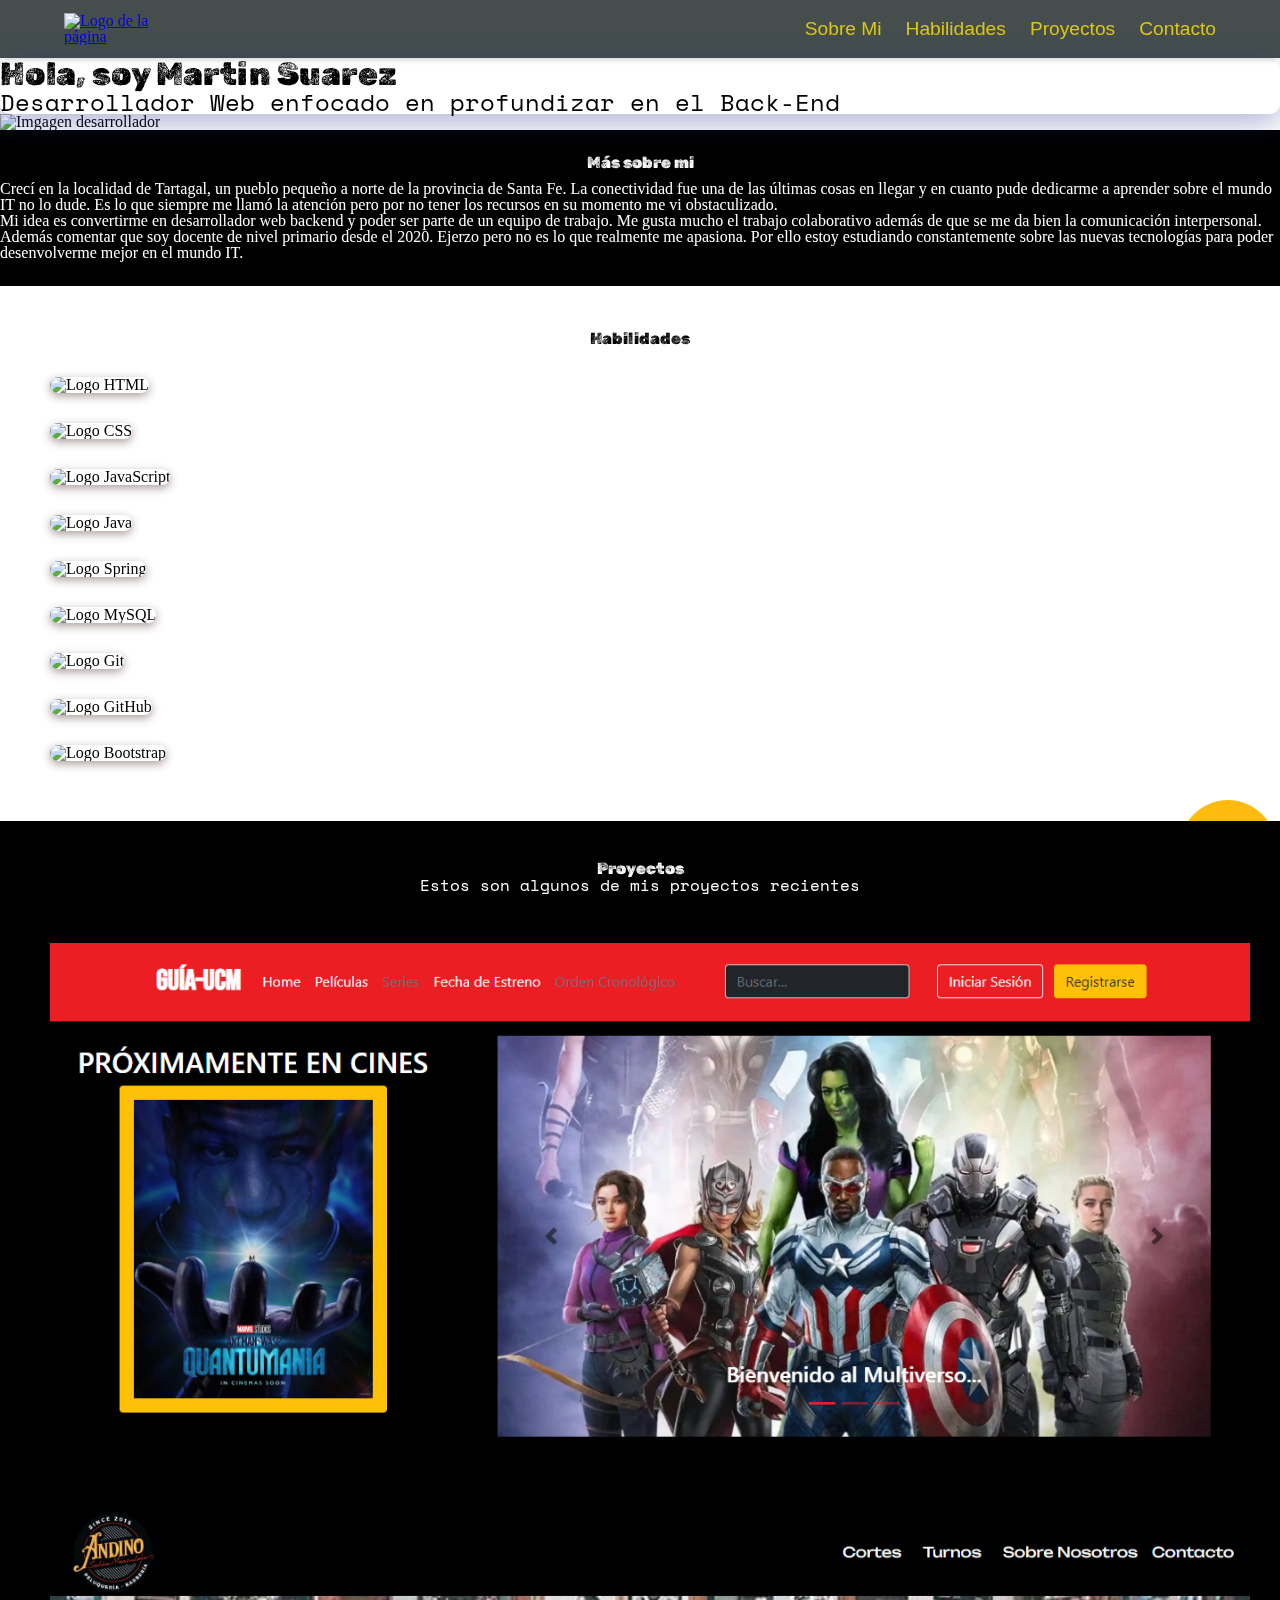
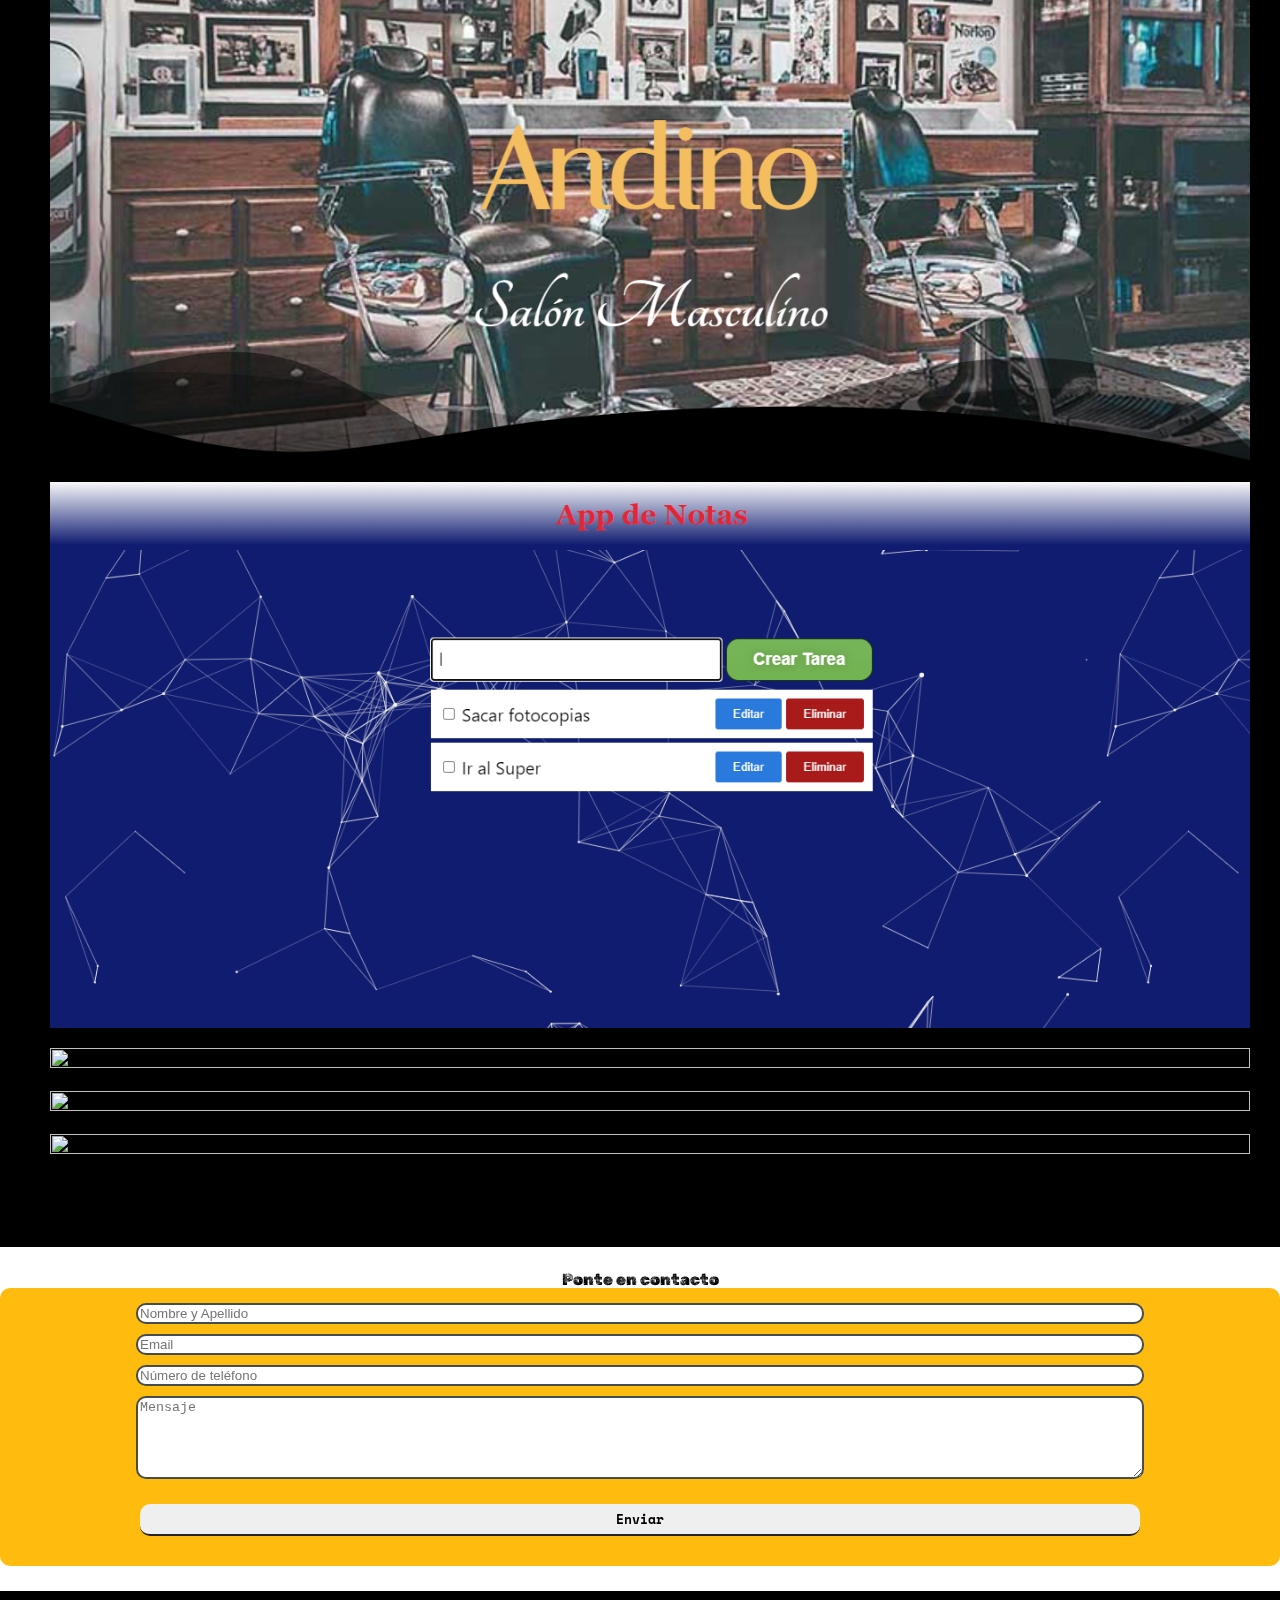
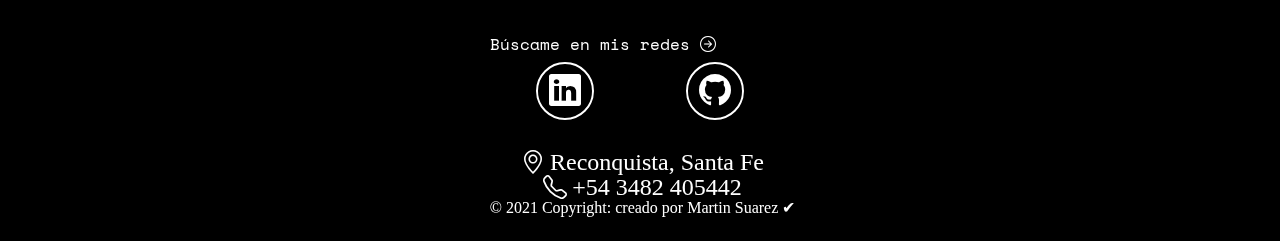
==== commit 2289c29b: "nuevos proyectos JAVA" ====
--- a/index.html
+++ b/index.html
@@ -65,11 +65,11 @@
         <section class="hero container-fluid" id="hero">
             <div class="container-md contenedor-hero d-flex justify-content-around align-items-center">
                 <div class="presentacion d-flex flex-column align-items-center text-center m-4">
-                    <img class="rounded-circle p-1"
+                    <!-- <img class="rounded-circle p-1"
                         src="https://res.cloudinary.com/dbaqfw9vn/image/upload/v1670788173/Portafolio/IMG-9466-1_igwkgd.jpg"
-                        alt="Mi foto">
-                    <h1>Hola, soy Martin Suarez</h1>
-                    <h2>Desarrollador Web Front-End y Tester QA</h2>
+                        alt="Mi foto"> -->
+                        <h1>Hola, soy Martin Suarez</h1>
+                        <h2>Desarrollador Web enfocado en profundizar en el Back-End</h2>
                 </div>
                 <div class="imagen-desarrollador">
                     <img src="https://res.cloudinary.com/dbaqfw9vn/image/upload/v1672712691/Portafolio/programador1_uejkv0.webp"
@@ -93,7 +93,7 @@
                     obstaculizado.
                 </p>
                 <p class="fs-6">
-                    Mi idea es convertirme en desarrollador web y poder ser parte de un equipo de trabajo. Me
+                    Mi idea es convertirme en desarrollador web backend y poder ser parte de un equipo de trabajo. Me
                     gusta
                     mucho el
                     trabajo colaborativo además de que se me da bien la comunicación interpersonal.
@@ -125,10 +125,20 @@
                     <img src="https://res.cloudinary.com/dbaqfw9vn/image/upload/v1672746047/Portafolio/icons8-javascript-96_b07nnc.png"
                         alt="Logo JavaScript" loadin="lazy" class="icono">
                 </div>
+            </div>
+            <div class="row d-flex align-items-center justify-content-between flex-wrap">
                 <div class="col text-center">
                     <img src="https://res.cloudinary.com/dbaqfw9vn/image/upload/v1672746047/Portafolio/icons8-logotipo-de-java-coffee-cup-96_ctxqdu.png"
                         alt="Logo Java" loadin="lazy" class="icono">
                 </div>
+                <div class="col text-center">
+                    <img src="https://res.cloudinary.com/dbaqfw9vn/image/upload/v1680753183/Portafolio/icons8-logotipo-de-primavera-96_up754j.png"
+                        alt="Logo Spring" loadin="lazy" class="icono">
+                </div>
+                <div class="col text-center">
+                    <img src="https://res.cloudinary.com/dbaqfw9vn/image/upload/v1680753182/Portafolio/icons8-logo-de-mysql-96_qqecw1.png"
+                        alt="Logo MySQL" loadin="lazy" class="icono">
+                </div>
             </div>
             <div class="row d-flex align-items-center justify-content-between flex-wrap">
                 <div class="col text-center">
@@ -143,6 +153,7 @@
                     <img src="https://res.cloudinary.com/dbaqfw9vn/image/upload/v1672746047/Portafolio/icons8-oreja-96_rideph.png"
                         alt="Logo Bootstrap" loadin="lazy" class="icono">
                 </div>
+                
             </div>
         </section>
 
@@ -156,15 +167,16 @@
                     <!-- PROYECTO 1 -->
                     <div class="col-12 col-md-6 col-lg-4">
                         <div class="proyecto">
-                            <img src="./imagenes/Guia-UCM.png"
-                                alt="">
+                            <img src="./imagenes/Guia-UCM.png" alt="">
                             <div class="overlay">
                                 <p>GUÍA-UCM</p>
                                 <div class="iconos-contenedor">
-                                    <a href="https://github.com/martinsuarez14/GUIA-UCM.git" target="_blank" rel="noopener noreferrer">
-                                        <i class="bi bi-github"></i>
-                                    </a>
-                                    <a href="https://martinsuarez14.github.io/GUIA-UCM/" target="_blank" rel="noopener noreferrer">
+                                    <a href="https://github.com/martinsuarez14/GUIA-UCM.git" target="_blank"
+                                        rel="noopener noreferrer">
+                                        <i class="bi bi-github"></i>
+                                    </a>
+                                    <a href="https://martinsuarez14.github.io/GUIA-UCM/" target="_blank"
+                                        rel="noopener noreferrer">
                                         <i class="bi bi-laptop"></i>
                                     </a>
                                 </div>
@@ -174,15 +186,16 @@
                     <!-- PROYECTO 2 -->
                     <div class="col-12 col-md-6 col-lg-4">
                         <div class="proyecto">
-                            <img src="./imagenes/Andino Salon Masculino.png"
-                                alt="">
+                            <img src="./imagenes/Andino Salon Masculino.png" alt="">
                             <div class="overlay">
                                 <p>Andino - Salón Masculino</p>
                                 <div class="iconos-contenedor">
-                                    <a href="https://github.com/martinsuarez14/andino-salon-masculino.git" target="_blank" rel="noopener noreferrer">
-                                        <i class="bi bi-github"></i>
-                                    </a>
-                                    <a href="https://martinsuarez14.github.io/andino-salon-masculino/" target="_blank" rel="noopener noreferrer">
+                                    <a href="https://github.com/martinsuarez14/andino-salon-masculino.git"
+                                        target="_blank" rel="noopener noreferrer">
+                                        <i class="bi bi-github"></i>
+                                    </a>
+                                    <a href="https://martinsuarez14.github.io/andino-salon-masculino/" target="_blank"
+                                        rel="noopener noreferrer">
                                         <i class="bi bi-laptop"></i>
                                     </a>
                                 </div>
@@ -192,17 +205,75 @@
                     <!-- PROYECTO 3 -->
                     <div class="col-12 col-md-6 col-lg-4">
                         <div class="proyecto">
-                            <img src="./imagenes/App notas.png"
-                                alt="">
+                            <img src="./imagenes/App notas.png" alt="">
                             <div class="overlay">
                                 <p>App de Notas React Básico</p>
                                 <div class="iconos-contenedor">
-                                    <a href="https://github.com/martinsuarez14/app-tareas-react.git" target="_blank" rel="noopener noreferrer">
-                                        <i class="bi bi-github"></i>
-                                    </a>
-                                    <a href="https://app-tareas-react-three.vercel.app/" target="_blank" rel="noopener noreferrer">
-                                        <i class="bi bi-laptop"></i>
-                                    </a>
+                                    <a href="https://github.com/martinsuarez14/app-tareas-react.git" target="_blank"
+                                        rel="noopener noreferrer">
+                                        <i class="bi bi-github"></i>
+                                    </a>
+                                    <a href="https://app-tareas-react-three.vercel.app/" target="_blank"
+                                        rel="noopener noreferrer">
+                                        <i class="bi bi-laptop"></i>
+                                    </a>
+                                </div>
+                            </div>
+                        </div>
+                    </div>
+                    <!-- PROYECTO 4 -->
+                    <div class="col-12 col-md-6 col-lg-4">
+                        <div class="proyecto">
+                            <img src="https://res.cloudinary.com/dbaqfw9vn/image/upload/v1678474165/Encriptador%20de%20Texto%20-%20Challenge%20Alura%20ONE/Screenshot_exrp4z.png" alt="">
+                            <div class="overlay">
+                                <p>Encriptador de Texto</p>
+                                <div class="iconos-contenedor">
+                                    <a href="https://github.com/martinsuarez14/encriptador-de-texto" target="_blank"
+                                        rel="noopener noreferrer">
+                                        <i class="bi bi-github"></i>
+                                    </a>
+                                    <a href="https://martinsuarez14.github.io/encriptador-de-texto/" target="_blank"
+                                        rel="noopener noreferrer">
+                                        <i class="bi bi-laptop"></i>
+                                    </a>
+                                </div>
+                            </div>
+                        </div>
+                    </div>
+                    <!-- PROYECTO 5 -->
+                    <div class="col-12 col-md-6 col-lg-4">
+                        <div class="proyecto">
+                            <img src="https://res.cloudinary.com/dbaqfw9vn/image/upload/v1678312423/Conversor%20Challenge%20-%20Alura%20ONE/conversor1_tpkd9x.jpg" alt="">
+                            <div class="overlay">
+                                <p>Conversor Múltiple</p>
+                                <div class="iconos-contenedor d-flex justify-content-center align-items-center">
+                                    <a href="https://github.com/martinsuarez14/conversor-de-moneda" target="_blank"
+                                        rel="noopener noreferrer">
+                                        <i class="bi bi-github"></i>
+                                    </a>
+                                    <!-- <a href="https://martinsuarez14.github.io/encriptador-de-texto/" target="_blank"
+                                        rel="noopener noreferrer">
+                                        <i class="bi bi-laptop"></i>
+                                    </a> -->
+                                </div>
+                            </div>
+                        </div>
+                    </div>
+                    <!-- PROYECTO 6 -->
+                    <div class="col-12 col-md-6 col-lg-4">
+                        <div class="proyecto">
+                            <img src="https://res.cloudinary.com/dbaqfw9vn/image/upload/v1680750103/Egg%20News/index_jsh1du.png" alt="">
+                            <div class="overlay">
+                                <p>Noticias Egg News</p>
+                                <div class="iconos-contenedor d-flex justify-content-center align-items-center">
+                                    <a href="https://github.com/martinsuarez14/EggNews-Java" target="_blank"
+                                        rel="noopener noreferrer">
+                                        <i class="bi bi-github"></i>
+                                    </a>
+                                    <!-- <a href="https://martinsuarez14.github.io/encriptador-de-texto/" target="_blank"
+                                        rel="noopener noreferrer">
+                                        <i class="bi bi-laptop"></i>
+                                    </a> -->
                                 </div>
                             </div>
                         </div>
@@ -242,8 +313,8 @@
                                 class="bi bi-linkedin"></i></a>
                         <a href="https://github.com/martinsuarez14" target="_blank"><i class="bi bi-github"
                                 rel="noopener noreferrer"></i></a>
-                        <a href="https://www.instagram.com/martinsuarez.14/" target="_blank"
-                            rel="noopener noreferrer"><i class="bi bi-instagram"></i></a>
+                        <!-- <a href="https://www.instagram.com/martinsuarez.14/" target="_blank"
+                            rel="noopener noreferrer"><i class="bi bi-instagram"></i></a> -->
                     </div>
                 </div>
             </div>
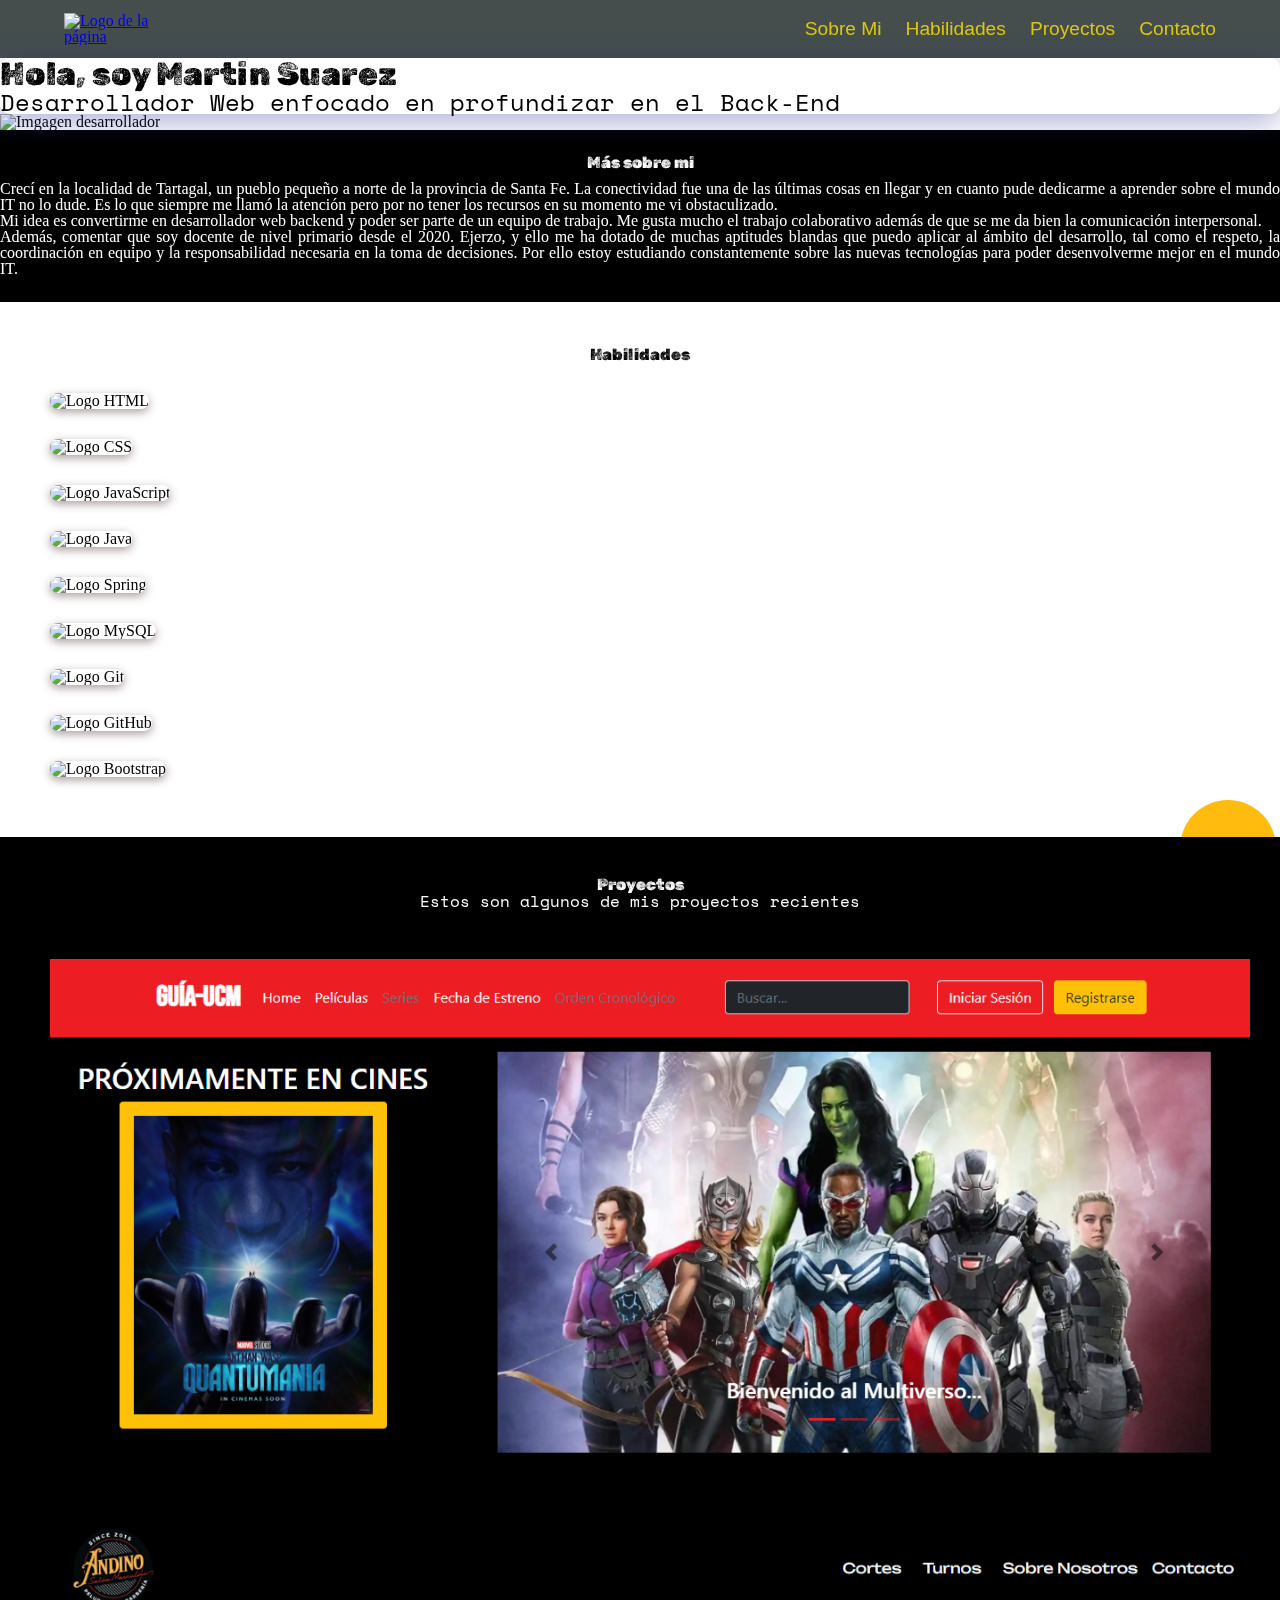
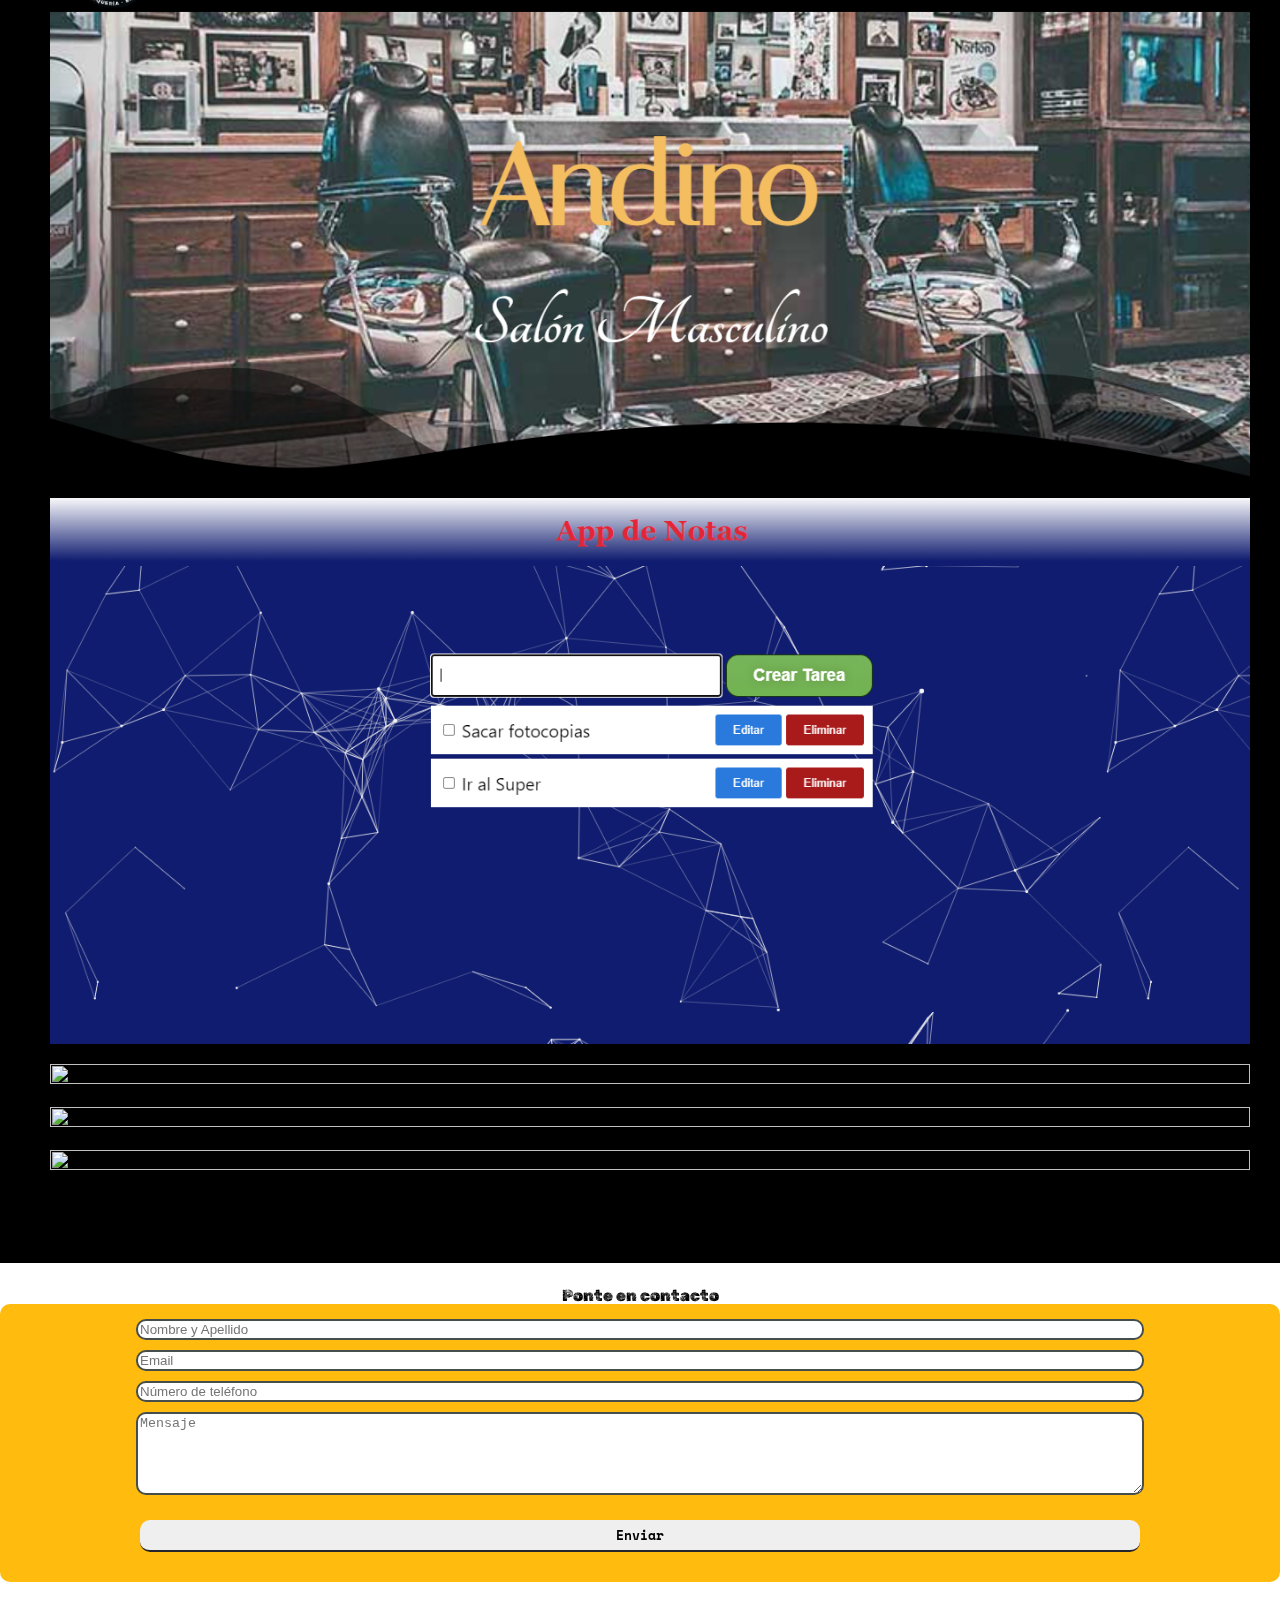
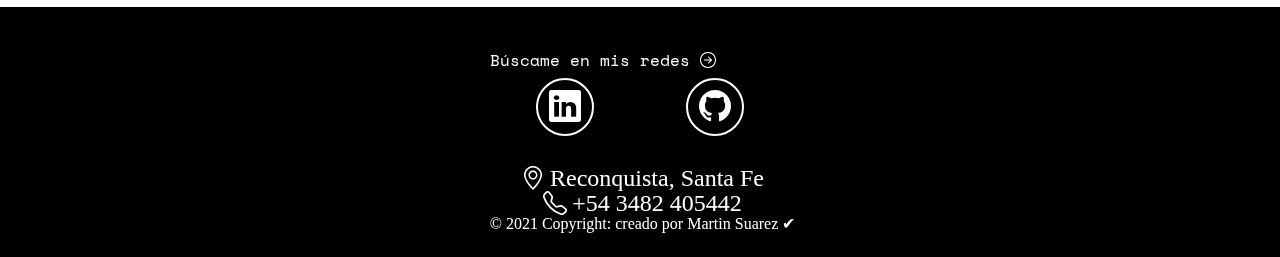
==== commit 3593b878: "justificado sec. 2" ====
--- a/index.html
+++ b/index.html
@@ -82,7 +82,7 @@
         <section class="sobre-mi seccion-oscura container-fluid" id="sobre-mi">
             <div class="container">
                 <h2 class="titulo">Más sobre mi</h2>
-                <p class="fs-6">
+                <p class="fs-6" style="text-align:justify">
                     Crecí en la localidad de Tartagal, un pueblo pequeño a norte de la provincia de Santa Fe. La
                     conectividad fue una de las últimas cosas en llegar y en cuanto pude dedicarme a aprender
                     sobre el
@@ -92,17 +92,14 @@
                     me vi
                     obstaculizado.
                 </p>
-                <p class="fs-6">
+                <p class="fs-6" style="text-align:justify">
                     Mi idea es convertirme en desarrollador web backend y poder ser parte de un equipo de trabajo. Me
                     gusta
                     mucho el
                     trabajo colaborativo además de que se me da bien la comunicación interpersonal.
                 </p>
-                <p class="fs-6">
-                    Además comentar que soy docente de nivel primario desde el 2020. Ejerzo pero no es lo que
-                    realmente
-                    me
-                    apasiona. Por ello estoy estudiando constantemente sobre las nuevas tecnologías para poder
+                <p class="fs-6" style="text-align:justify">
+                    Además, comentar que soy docente de nivel primario desde el 2020. Ejerzo, y ello me ha dotado de muchas aptitudes blandas que puedo aplicar al ámbito del desarrollo, tal como el respeto, la coordinación en equipo y la responsabilidad necesaria en la toma de decisiones. Por ello estoy estudiando constantemente sobre las nuevas tecnologías para poder
                     desenvolverme
                     mejor en el mundo IT.
                 </p>
